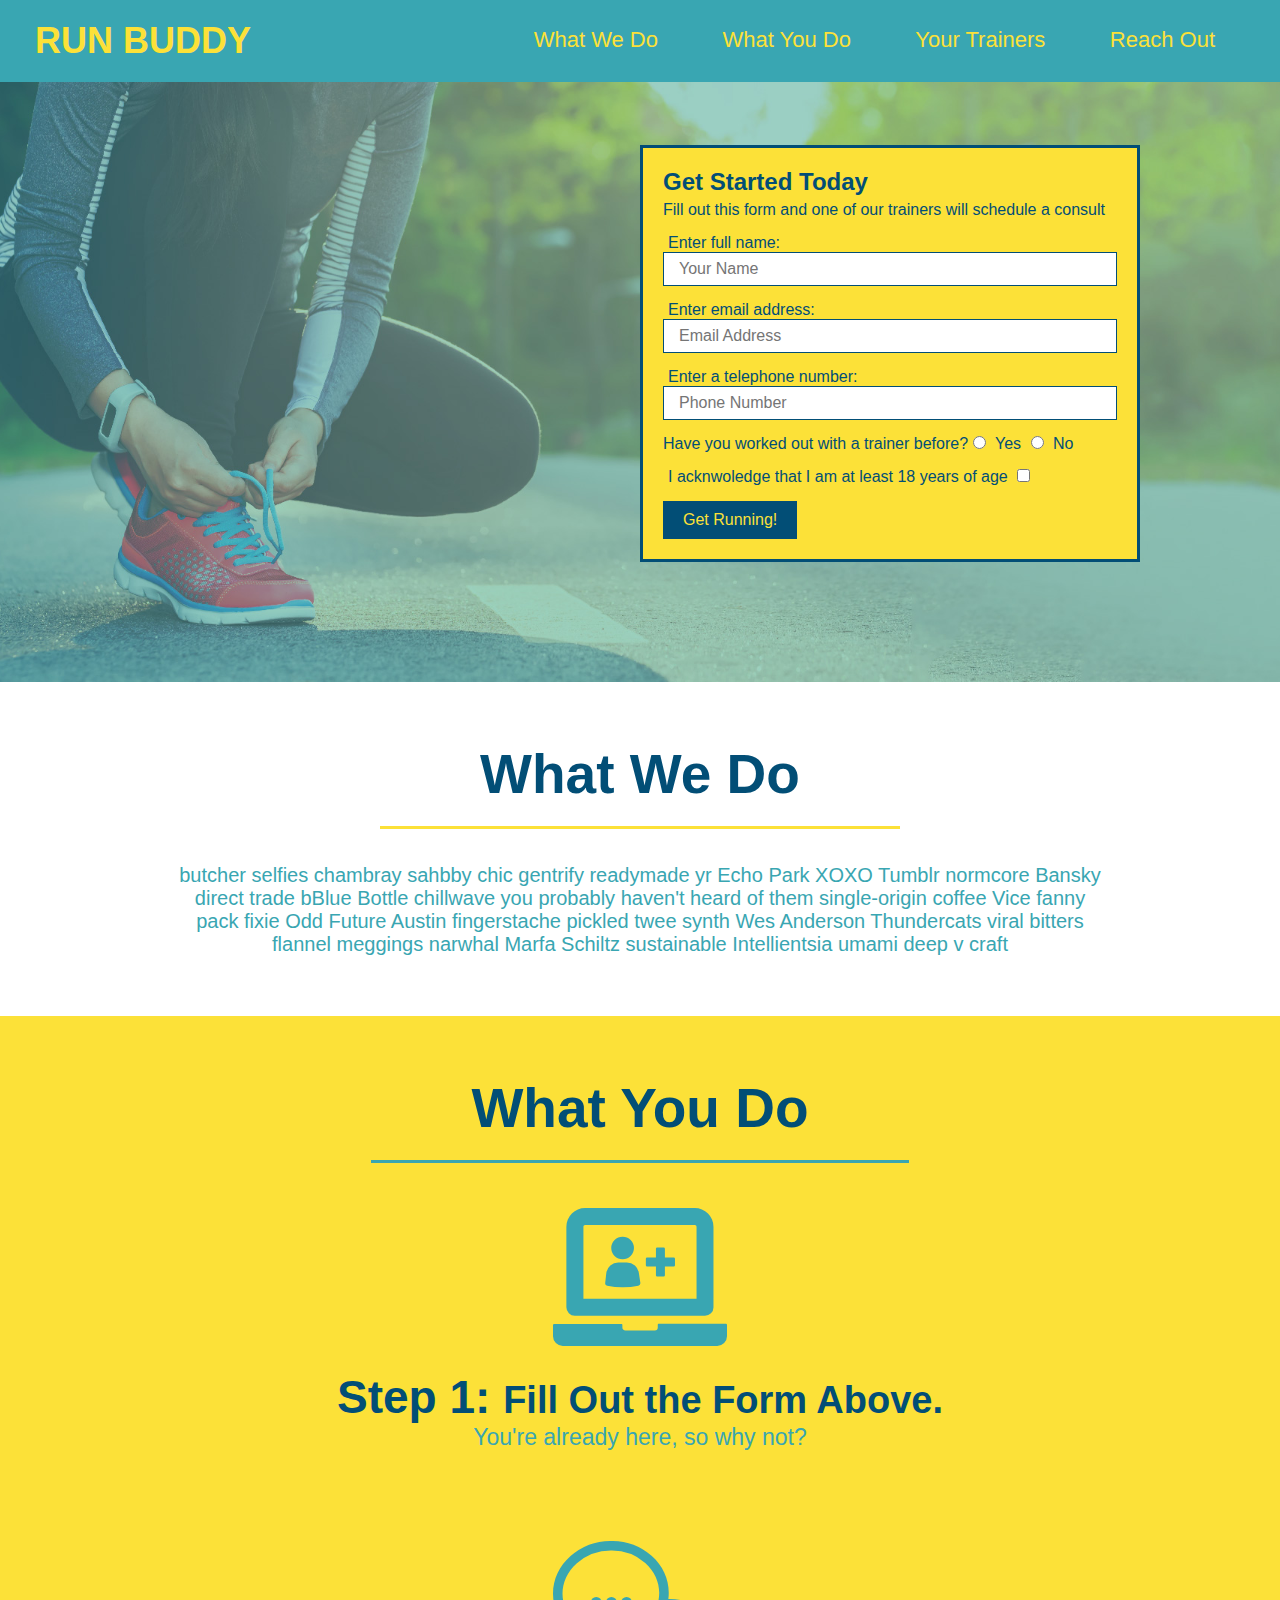
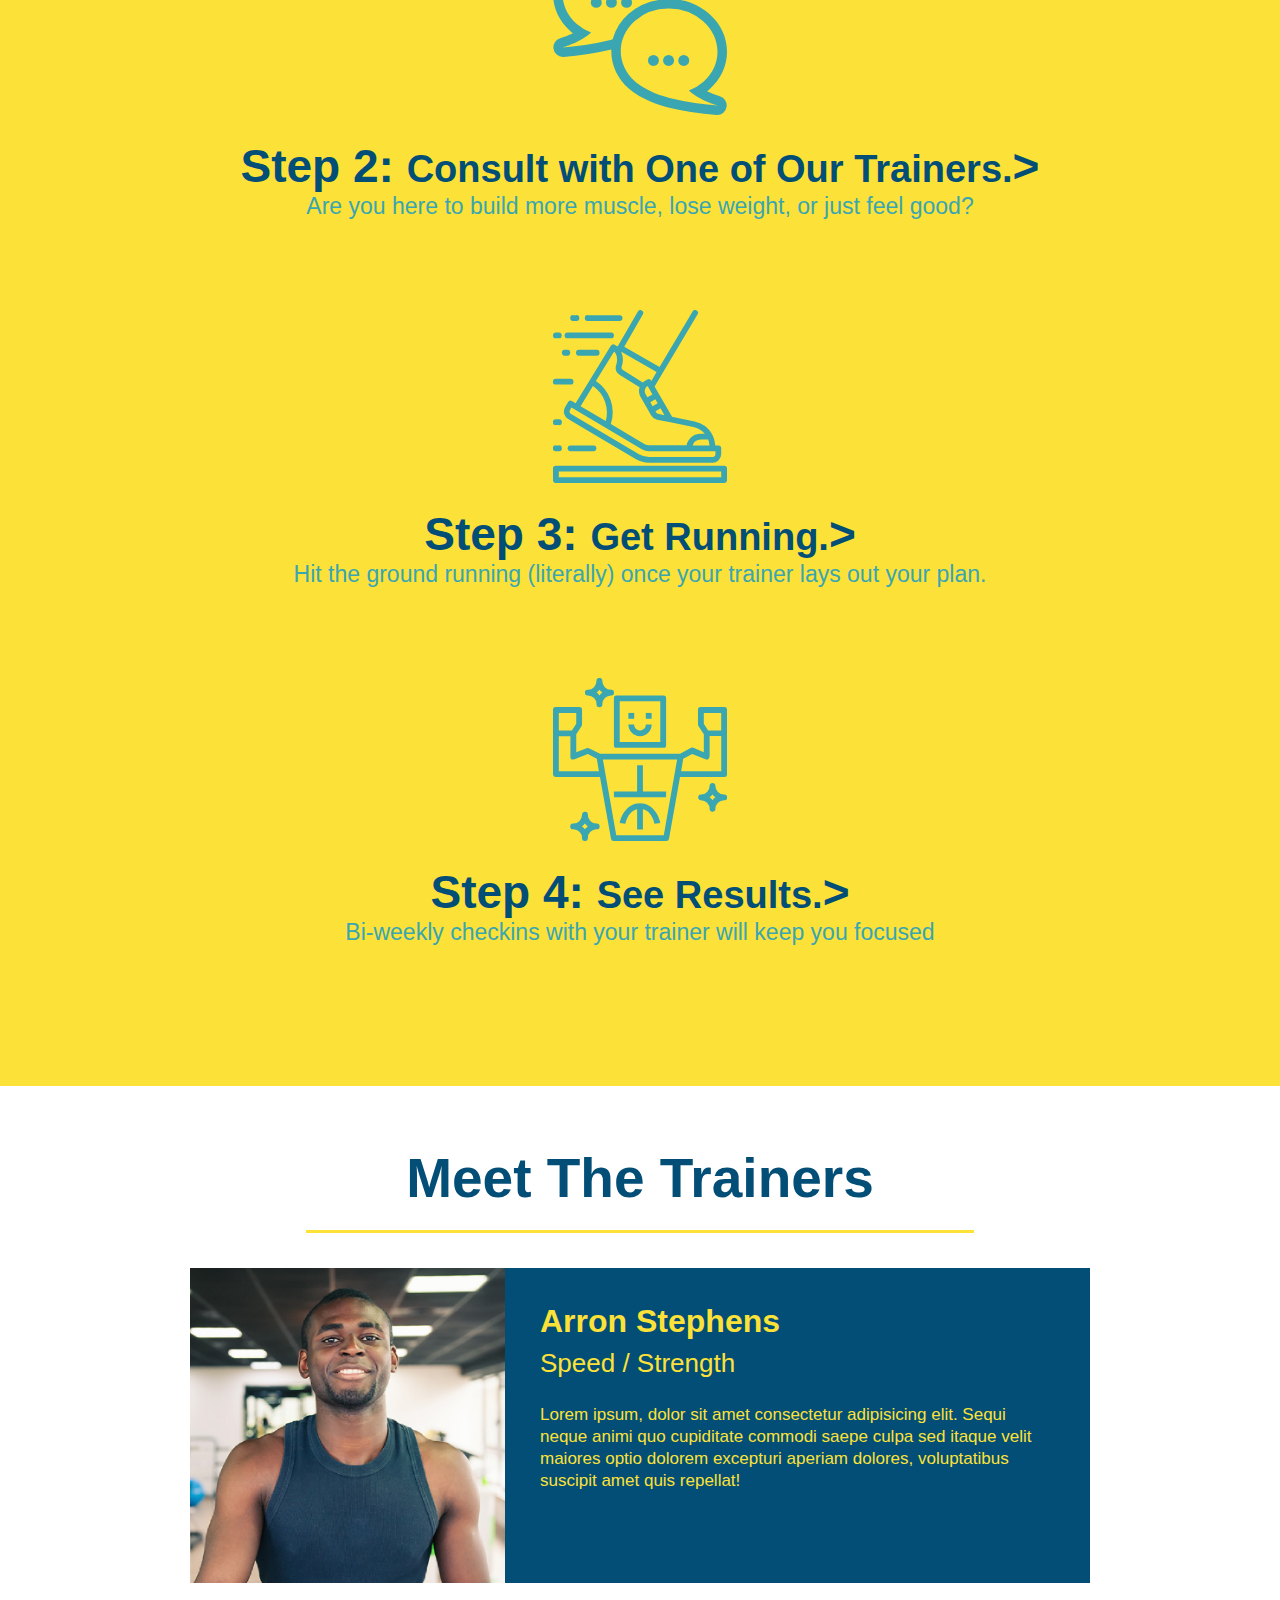
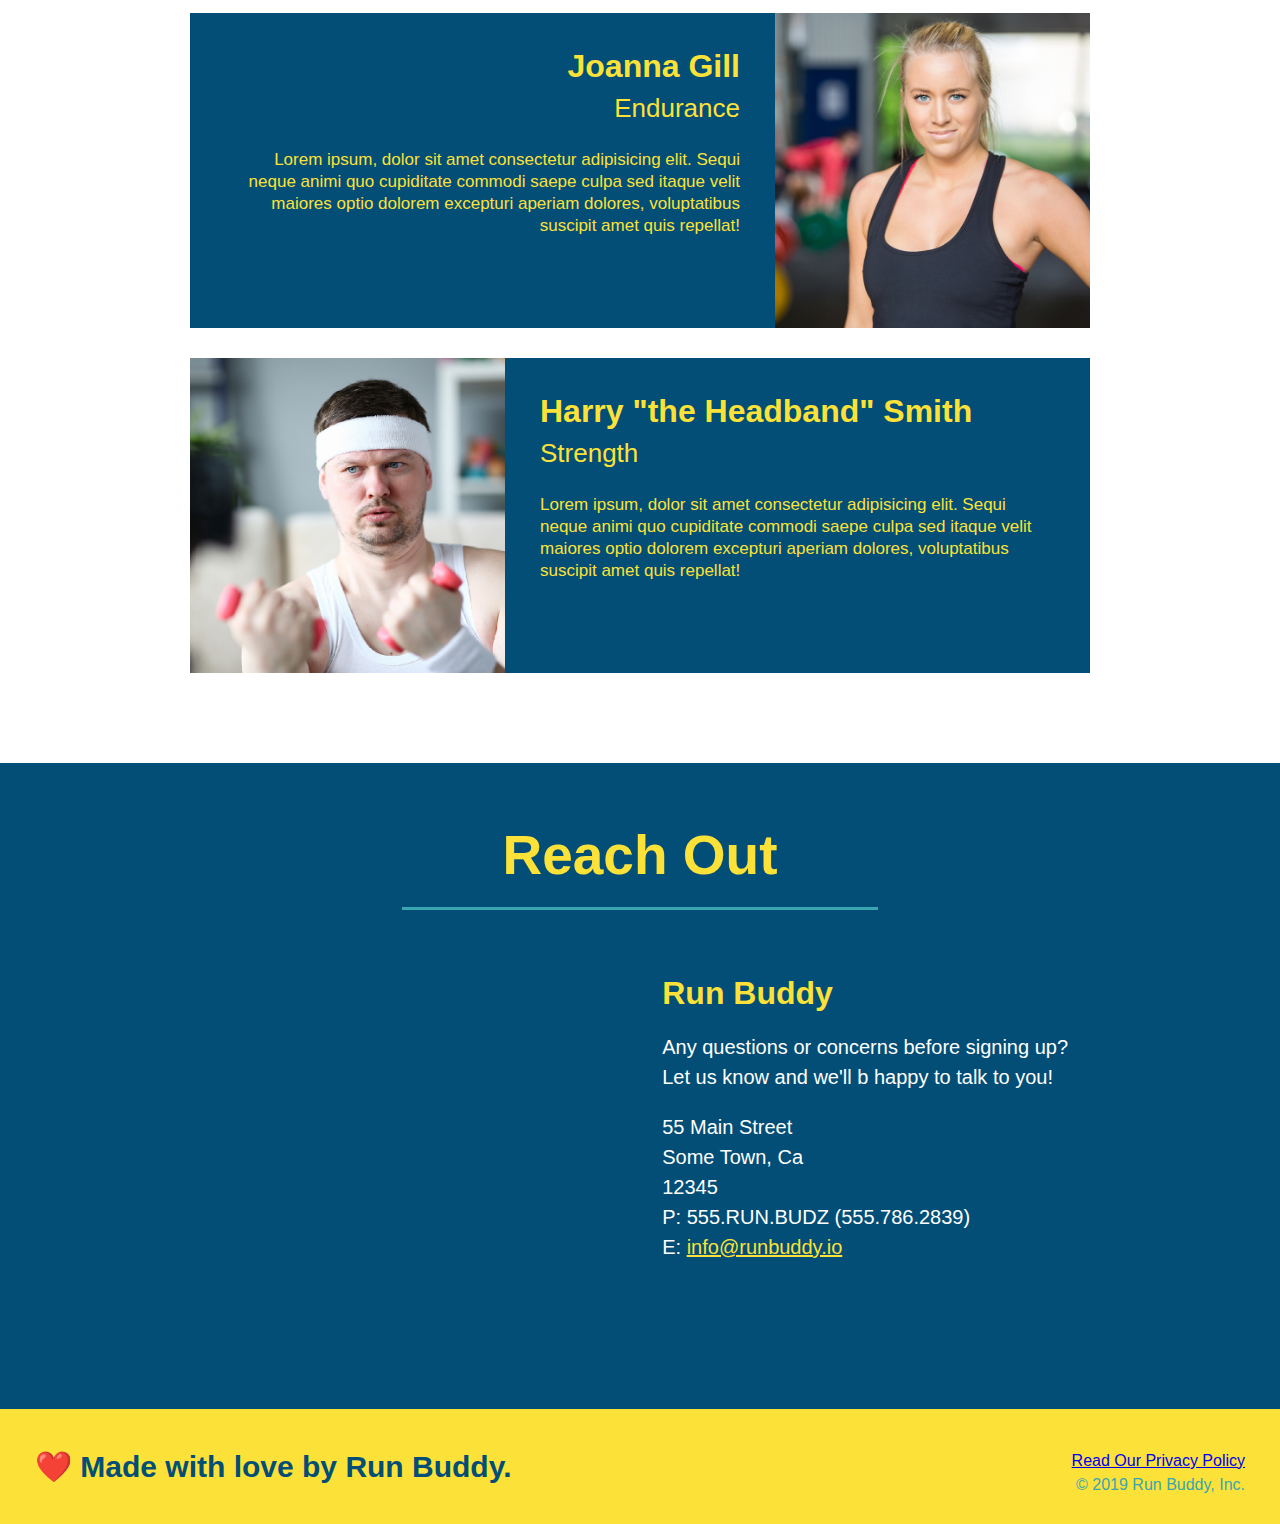
==== index.html @ c17466cd "privacy policy" ====
<!DOCTYPE html>
<html lang="en">

<head>
  <meta charset="UTF-8" />
  <title>Run Buddy</title>
  <meta name="viewport" content="width=device-width", initial-scale=1>
  <link rel="stylesheet" href="./assets/css/style.css"/>
</head>

<body>
  <!-- navigation -->
    <header>
      <h1>
        <a href="/">RUN BUDDY</a>
      </h1>
      <nav>
        <!-- unordered list of element -->
        <ul>
          <!-- list item element -->
          <li>
            <!-- anchor element -->
            <a href="#what-we-do">What We Do</a>
          </li>
          <li>
            <a href="#what-you-do">What You Do</a>
          </li>
          <li>
            <a href="#your-trainers">Your Trainers</a>
          </li>
          <li>
            <a href="#reach-out">Reach Out</a>
          </li>
        </ul>
      </nav>
    </header>

  <!-- hero/jumbotron -->
  <section class="hero">
    <div class="hero-form">
      <h3>Get Started Today</h3>
      <p>Fill out this form and one of our trainers will schedule a consult</p>

    <!-- add form element -->
    <form>
      <label for="name">Enter full name:</label>
      <input type="text" placeholder="Your Name" name="name" id="name" class="form-input"/>

      <label for="email">Enter email address:</label>
      <input type="email" placeholder="Email Address" name="email" id="email" class="form-input"/>
      
      <label for="phone">Enter a telephone number:</label>
      <input type="tel" placeholder="Phone Number" name="phone" id="phone" class="form-input"/>
      <p>
        Have you worked out with a trainer before?
        <input type="radio" name="trainer-confirm" id="trainer-yes"/>
        <label for="trainer-yes">Yes</label>
        <input type="radio" name="trainer-confirm" id="trainer-no"/>
        <label for="trainer-no">No</label>
      </p>
      <p>
        <label for="checkbox">
          I acknwoledge that I am at least 18 years of age
        </label>
        <input type="checkbox" name="age-confirm" id="checkbox"/>
      </p>
      <button type="submit">
        Get Running!
      </button>
    </form>
    </div>
  </section>
  <!-- end hero -->

  <!-- "what we do" section -->
  <section id="what-we-do" class="intro">
    <h2 class="section-title primary-border">What We Do</h2>
    <p>
      butcher selfies chambray sahbby chic gentrify readymade yr Echo Park XOXO Tumblr normcore Bansky direct trade bBlue Bottle chillwave you probably haven't heard of them single-origin coffee Vice fanny pack fixie Odd Future Austin fingerstache pickled twee synth Wes Anderson Thundercats viral bitters flannel meggings narwhal Marfa Schiltz sustainable Intellientsia umami deep v craft
    </p>
  </section>

  <!-- "what you do" section -->
  <section id="what-you-do" class="steps">
    <h2 class="section-title secondary-border">What You Do</h2>

    <div>
      <!-- insert this img element -->
      <img src="./assets/images/step-1.svg" alt=""/>
      <h3>Step 1: <span>Fill Out the Form Above.</span></h3>
      <p>You're already here, so why not?</p>
    </div>

    <div>
      <!-- insert this img element -->
      <img src="./assets/images/step-2.svg" alt=""/>
      <h3>Step 2: <span>Consult with One of Our Trainers.</span>></h3>
      <p>Are you here to build more muscle, lose weight, or just feel good?</p>
    </div>

    <div>
      <!-- insert this img element -->
      <img src="./assets/images/step-3.svg" alt=""/>
      <h3>Step 3: <span>Get Running.</span>></h3>
      <p>Hit the ground running (literally) once your trainer lays out your plan.</p>
    </div>

    <div>
      <!-- insert this img element -->
      <img src="./assets/images/step-4.svg" alt=""/>
      <h3>Step 4: <span>See Results.</span>></h3>
      <p>Bi-weekly checkins with your trainer will keep you focused</p>
    </div>
  </section>

  <!-- "meet the trainers" section -->
  <section id="your-trainers" class="trainers">
    <h2 class="section-title primary-border">
      Meet The Trainers
    </h2>
    <!-- first trainer -->
    <article class="trainer">
      <img src="./assets/images/trainer-1.jpg" alt="Arron Stephens in his workout clothes, ready to pump iron"/>
      <div class="trainer-bio text-left">
        <h3> Arron Stephens </h3>
        <h4>Speed / Strength</h4>
        <p>
          Lorem ipsum, dolor sit amet consectetur adipisicing elit. Sequi neque animi quo cupiditate commodi saepe culpa sed
          itaque velit maiores optio dolorem excepturi aperiam dolores, voluptatibus suscipit amet quis repellat!
        </p>
      </div>
    </article>

    <!-- second trainer bio -->
    <article class="trainer">
      <div class="trainer-bio text-right">
        <h3>Joanna Gill</h3>
        <h4>Endurance</h4>
        <p>
          Lorem ipsum, dolor sit amet consectetur adipisicing elit. Sequi neque animi quo cupiditate commodi saepe culpa sed
          itaque velit maiores optio dolorem excepturi aperiam dolores, voluptatibus suscipit amet quis repellat!
        </p>
      </div>
      <img src="./assets/images/trainer-2.jpg" alt="Joanna Gill cooling off after a workout" />
    </article>

    <!-- third trainer bio -->
    <article class="trainer">
      <img src="./assets/images/trainer-3.jpg" alt="Harry Smith wearing a headband and lifting comically small pink weights" />
      <div class="trainer-bio text-left">
        <h3>Harry "the Headband" Smith</h3>
        <h4>Strength</h4>
        <p>
          Lorem ipsum, dolor sit amet consectetur adipisicing elit. Sequi neque animi quo cupiditate commodi saepe culpa sed
          itaque velit maiores optio dolorem excepturi aperiam dolores, voluptatibus suscipit amet quis repellat!
        </p>
      </div>
    </article>
  </section>

  <!-- "reach out" section -->
  <section id="reach-out" class="contact">
    <h2 class="section-title secondary-border">Reach Out</h2>

    <div class="contact-info">
      <iframe src="https://www.google.com/maps/embed?pb=!1m18!1m12!1m3!1d2888.971995312721!2d-79.72901130000002!3d43.60712469999999!2m3!1f0!2f0!3f0!3m2!1i1024!2i768!4f13.1!3m3!1m2!1s0x882b40252c41139d%3A0xf97acb3395609387!2s6650%20Falconer%20Dr%2C%20Mississauga%2C%20ON%20L5N%201B5!5e0!3m2!1sen!2sca!4v1619575880732!5m2!1sen!2sca" 
      style="border:0;" 
      allowfullscreen="" 
      loading="lazy">
      </iframe>

      <div>
        <h3>Run Buddy</h3>
        <p>
          Any questions or concerns before signing up?
          <br />
          Let us know and we'll b happy to talk to you!
        </p>

        <address>
          55 Main Street <br />
          Some Town, Ca <br />
          12345 <br />
          P: 555.RUN.BUDZ (555.786.2839) <br />
          E: <a href="mailto:info@runbuddy.io">info@runbuddy.io</a>
        </address>
      </div>
    </div>
  </section>

  <!-- footer -->
  <footer>
    <h2>❤️ Made with love by Run Buddy.</h2>
    <div>
      <a href="./privacy-policy.html">Read Our Privacy Policy</a><br /> 
      &copy; 2019 Run Buddy, Inc.
    </div>
  </footer>  
  
  </footer>
</body>

</html>
---- assets/css/style.css ----
* {
    margin: 0;
    padding: 0;
    box-sizing: border-box;
}

body {
    /* more on this crazy alphanumerical value in a minute! */
    color: #39a6b2;
    font-family: Helvetica, Arial, sans-serif;
}

  /* apply styles to <header> */
header {
    padding: 20px 35px;
    background-color: #39a6b2;
}

header h1 {
    font-weight: bold;
    font-size: 36px;
    color: #fce138;
    margin: 0;
}
  
header a {
    text-decoration: none;
    color: #fce138;
}

header nav {
    float: right;
    margin: 7px 0;
}

header nav ul li {
    display: inline;
}

header nav ul li a {
    margin: 0 30px;
    font-weight: lighter;
    font-size: 22px;
}

header h1 {
    font-weight: bold;
    font-size: 36px;
    color: #fce138;
    margin: 0;
    display: inline;
}

footer {
    background: #fce138;
    width: 100%;
    padding: 40px 35px;
}

footer h2 {
    display: inline;
    color: #024e76;
    font-size: 30px;
    margin: 0;
}

footer div {
    float: right;
    line-height: 1.5;
    text-align: right;
}

footer a {
    columns: #024e76;
}

section {
    padding: 60px;
}

/* hero style */
.hero {
    background-image: url("../images/hero-bg.jpeg");
    height: 600px;
    background-size: cover;
    background-position: center;
    position: relative;
}

/* secondary page hero */
.hero-secondary {
    margin: 20px;
    font-size: 20px;
    background-color: white;
    color: blue;
    background-color: black;
    color: red;
}

/* hero form style */
.hero-form {
    color: #024e76;
    padding: 20px;
    width: 500px;
    background-color: #fce138;
    border: solid 3px #024e76;
    position: absolute;
    bottom: 120px;
    right: 140px;
}

.hero-form h3 {
    font-size: 24px;
    margin: 0;
}

.hero-form p {
    margin: 5px 0 15px 0;
}

.form-input {
    border: solid 1px #024e76;
    display: block;
    padding: 7px 15px;
    font-size: 16px;
    color: #024e76;
    width: 100%;
    margin-bottom: 15px;
}

.hero-form label {
    margin: 0 5px;
}

.hero-form button {
    background-color: #024e76;
    color: #fce138;
    border: none;
    padding: 10px 20px;
    font-size: 16px;
}

.intro {
    text-align: center;
}

.intro p {
    inline-height: 1.7;
    color: #39a6b2;
    width: 80%;
    font-size: 20px;
    margin: 0 auto;
}

.steps {
    text-align: center;
    background: #fce138;
}

.steps div {
    margin-bottom: 80px;
}

.steps img {
    width: 15%;
    margin: 10px 0;
}

.steps h3 {
    color: #024e76;
    font-size: 46px;
    margin-top: 10px;
}

.steps p {
    color: #39a6b2;
    font-size: 23px;
}

.steps span {
    font-size: 38px;
}

.section-title {
    font-size: 55px;
    color: #024e76;
    margin-bottom: 35px;
    padding: 0 100px 20px 100px;
    display: inline-block;
    border-bottom: 3px solid ;
}

.primary-border {
    border-color: #fce138;
}

.secondary-border {
    border-color: #39a6b2;
}

.trainers {
    text-align: center;
}
  
.trainer {
    width: 900px;
    margin: 0 auto 30px auto;
    background: #024e76;
    color: #fce138;
    overflow: auto;
}
  
.trainer img {
    width: 35%;
    float: left;
}
  
.trainer-bio {
    padding: 35px;
    float: left;
    width: 65%;
}
  
.trainer-bio h3 {
    font-size: 32px;
    margin-bottom: 8px;
}
  
.trainer-bio h4 {
    font-weight: lighter;
    font-size: 26px;
    margin-bottom: 25px;
}
  
.trainer-bio p {
    font-size: 17px;
    line-height: 1.3;
}
  
.text-left {
    text-align: left;
}
  
.text-right {
    text-align: right;
}

.contact {
      background: #024e76;
      text-align: center;
}

.contact h2 {
      color: #fce138;
}

.contact-info iframe {
      width: 400px;
      height: 400px;
}

.contact-info div {
      width: 420px;
      display: inline-block;
      vertical-align: top;
      text-align: left;
      margin: 30px 0 0 60px;
      color: white;
}

.contact-info h3 {
    color: #fce138;
    font-size: 32px;
}
  
.contact-info p, 
.contact-info address {
    margin: 20px 0;
    line-height: 1.5;
    font-size: 20px;
    font-style: normal;
}
  
.contact-info a {
    color: #fce138;
}
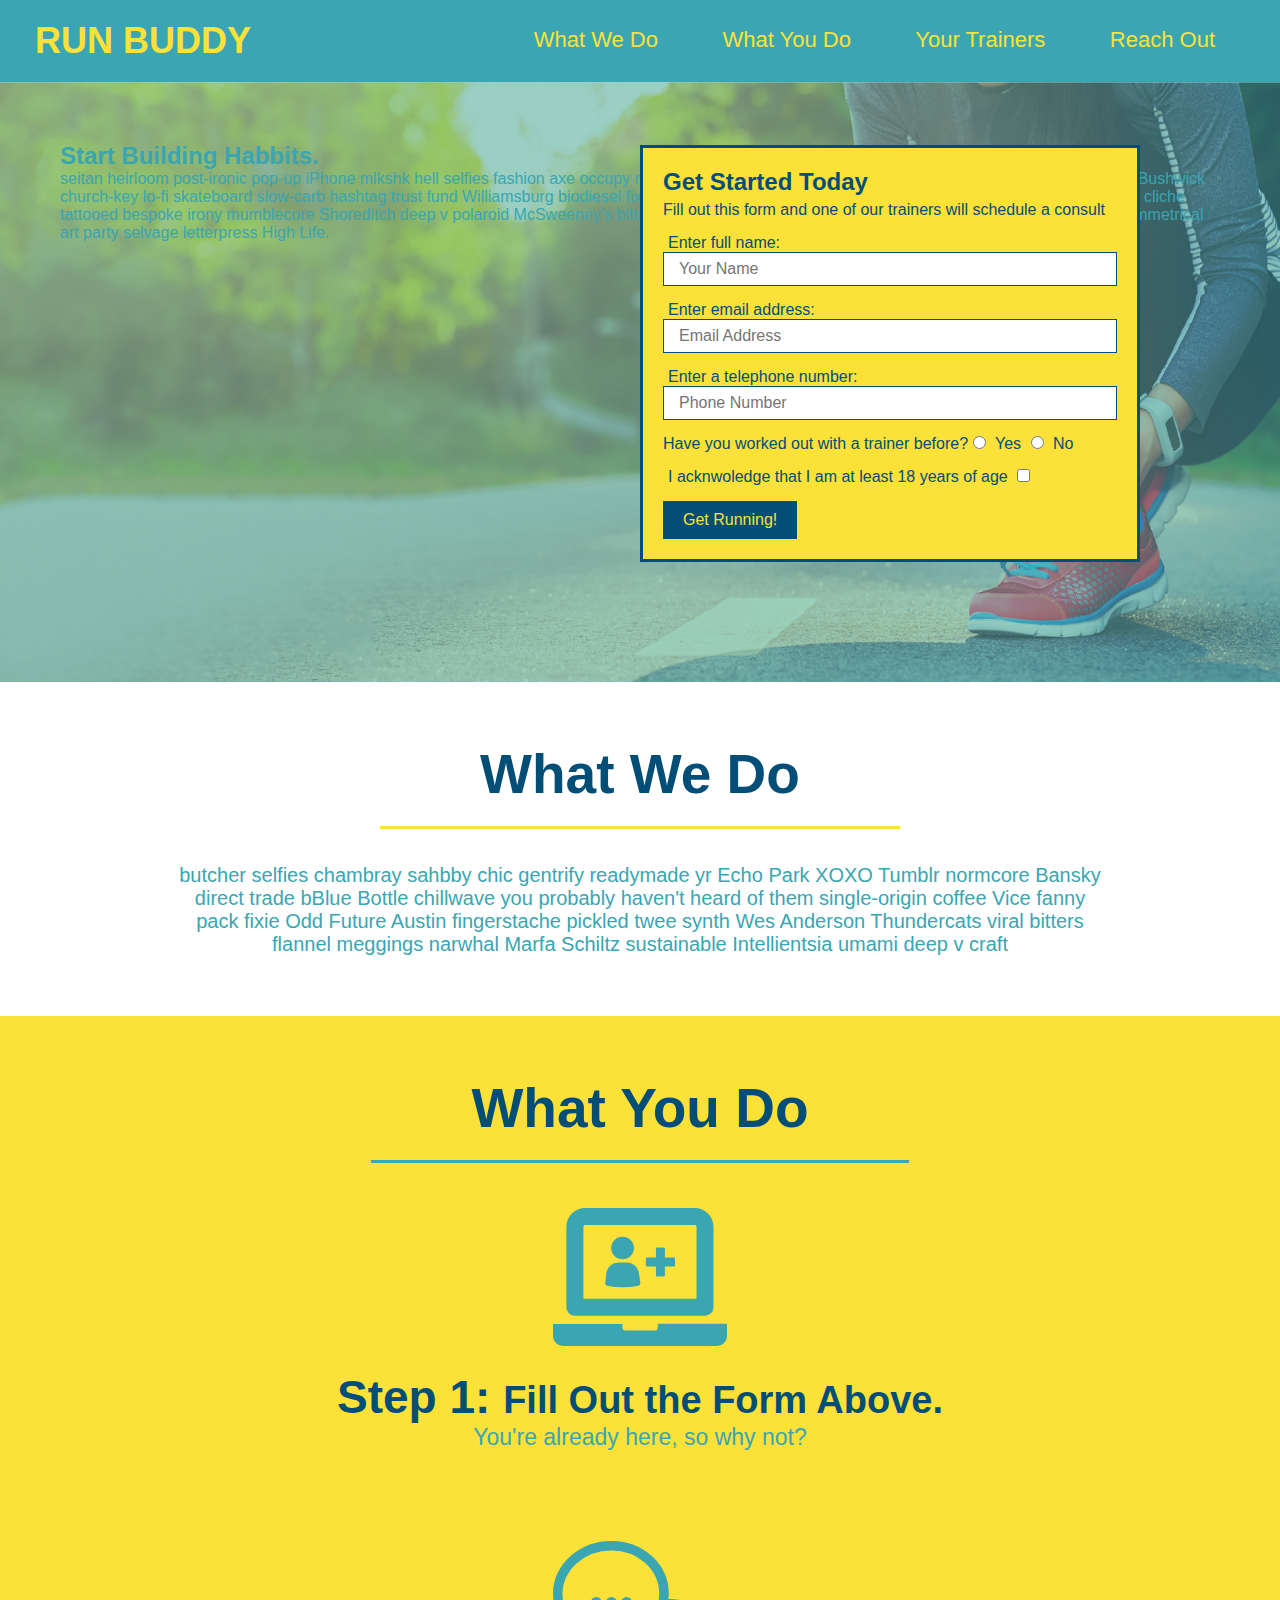
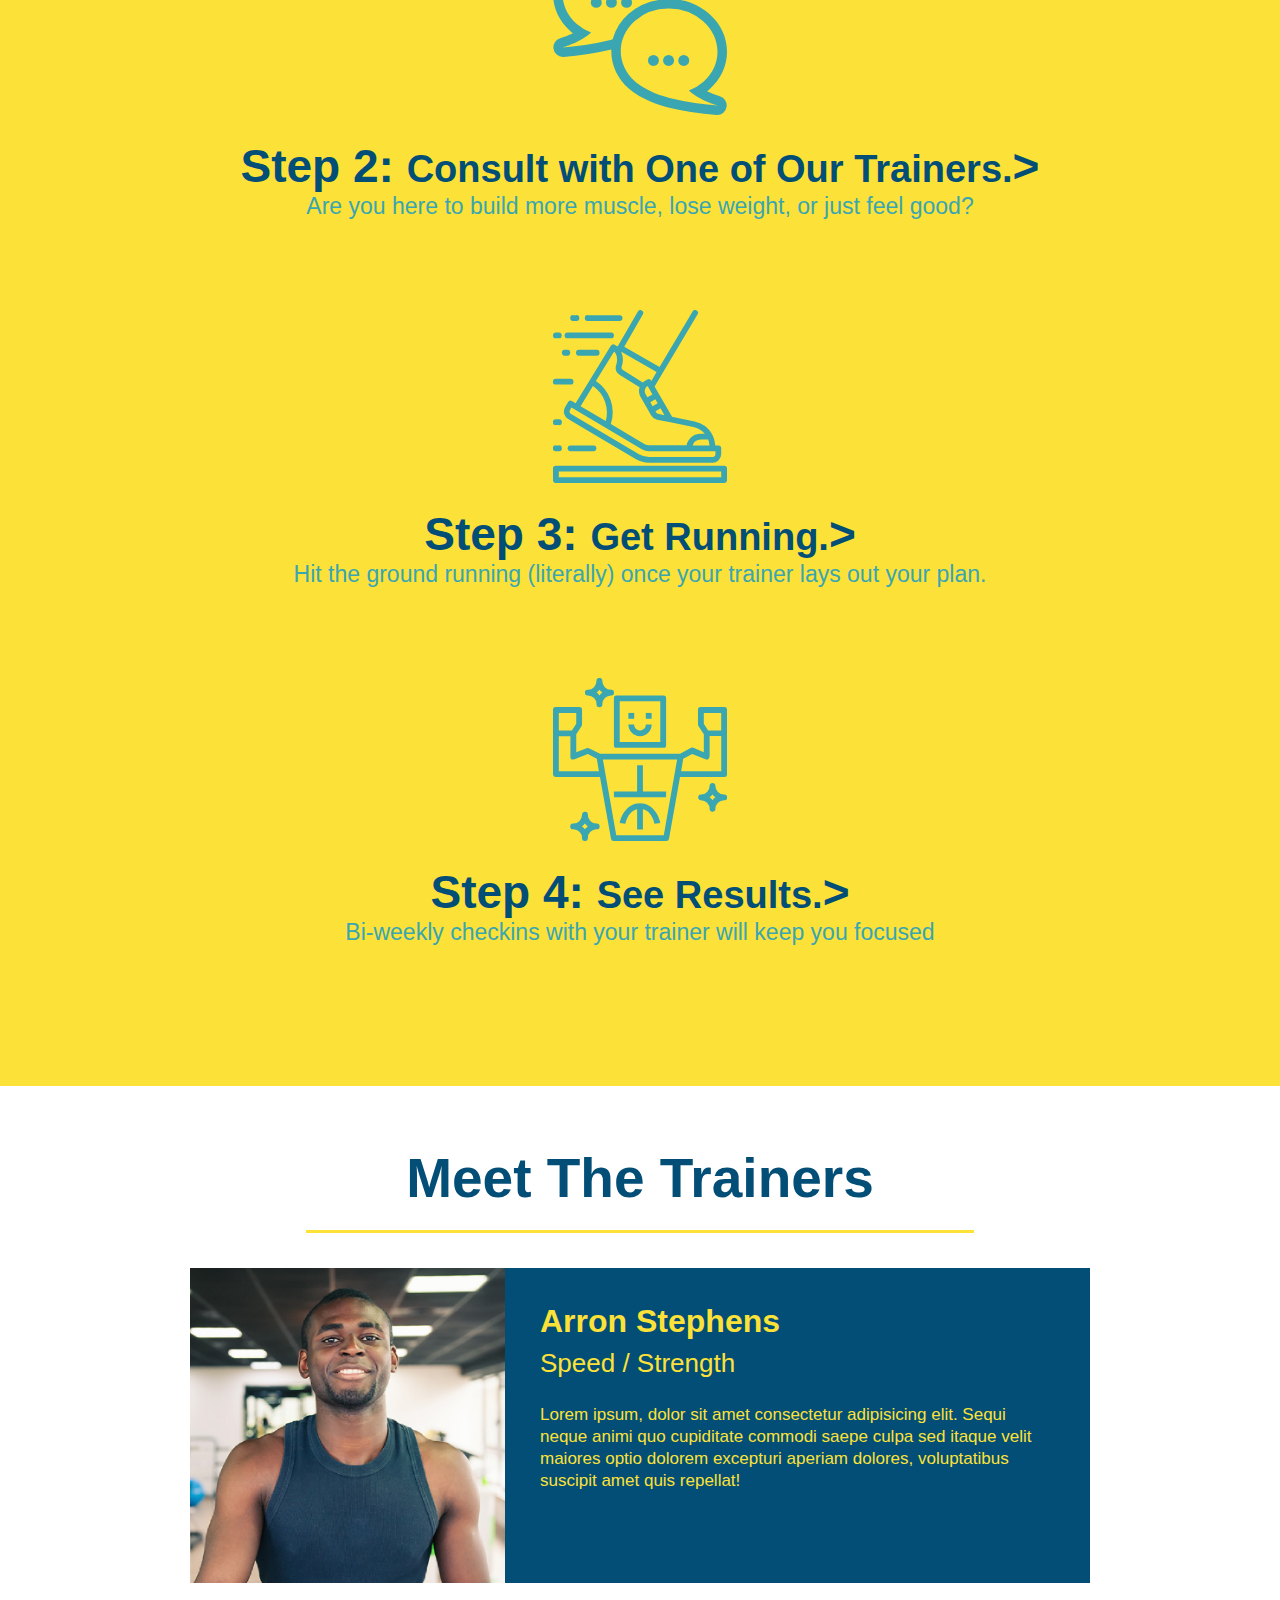
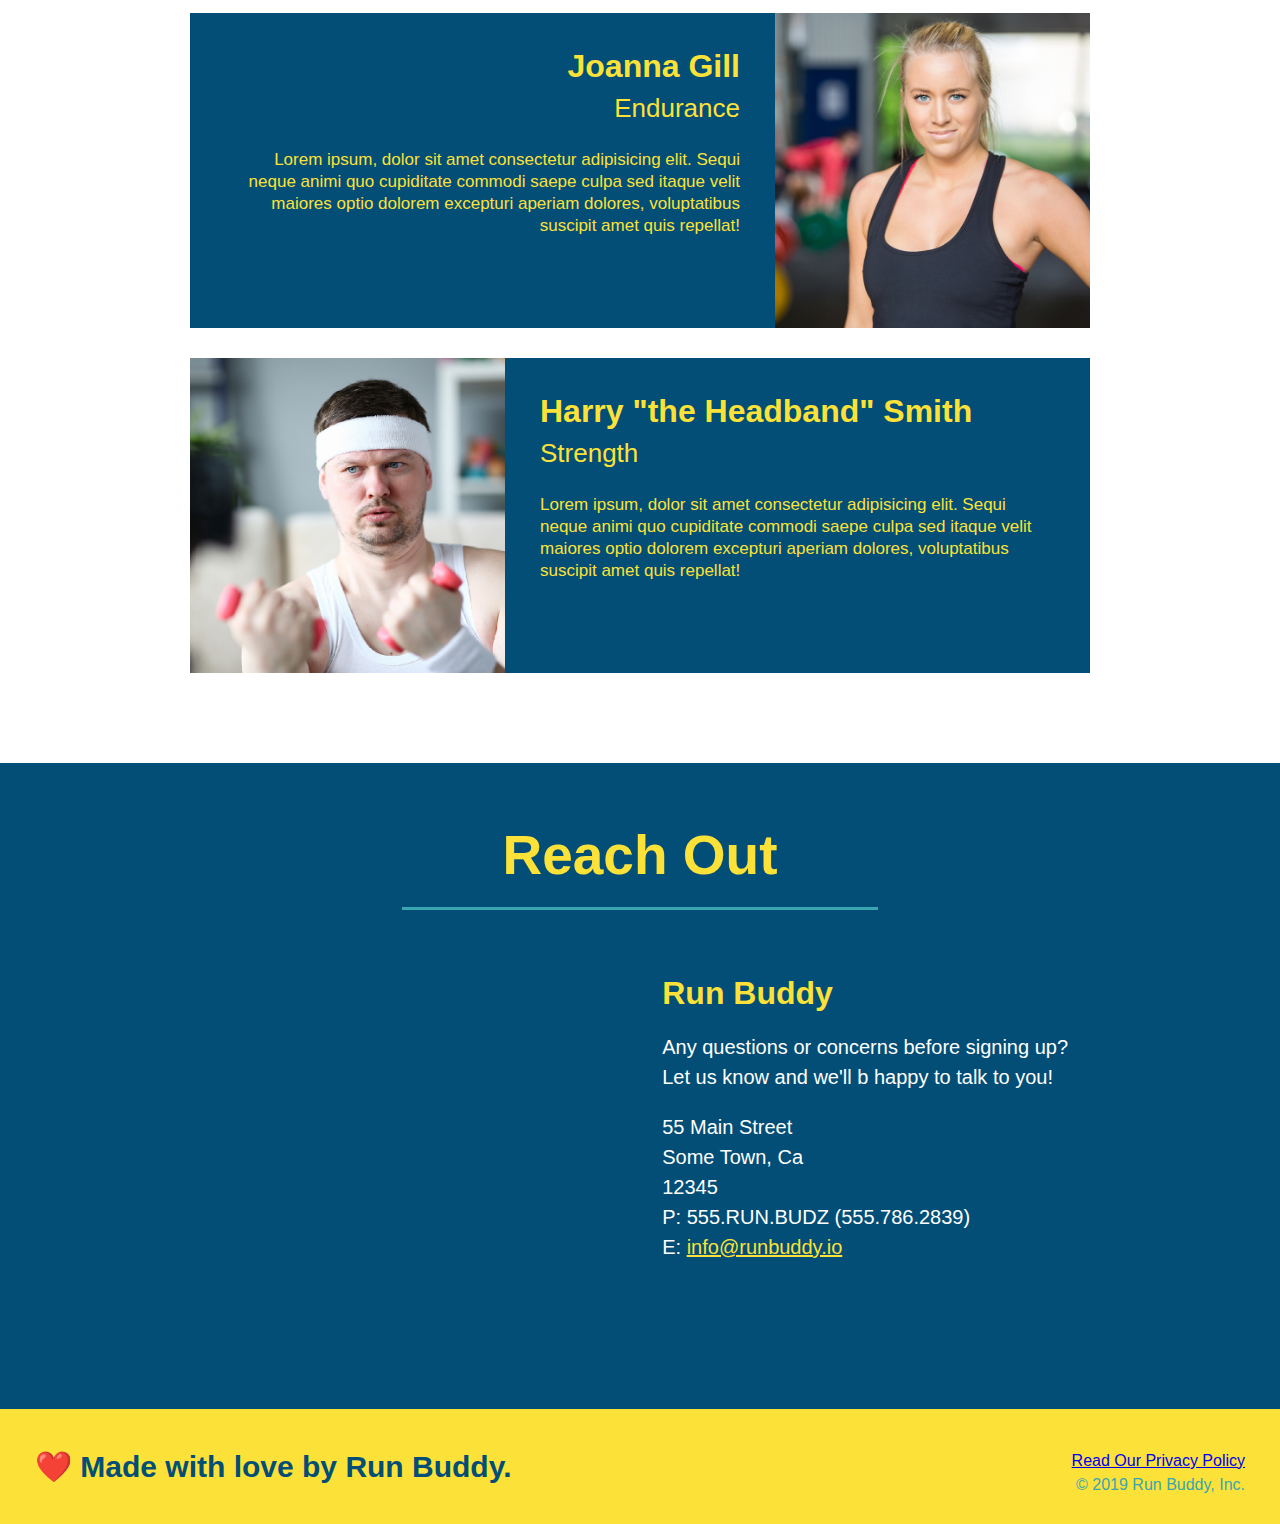
==== commit 7fe1d948: "add content to hero, replace image" ====
--- a/index.html
+++ b/index.html
@@ -69,6 +69,13 @@
       </button>
     </form>
     </div>
+
+    <div class="hero-cta">
+      <h2>Start Building Habbits.</h2>
+      <p>
+        seitan heirloom post-ironic pop-up iPhone mlkshk hell selfies fashion axe occupy readymade put a bird on it messenger bog Wes Anderson Schlitz plaid Bushwick church-key lo-fi skateboard slow-carb hashtag trust fund Williamsburg biodiesel fixie farm-to-table 8-bit banjo XOXO Banksy chillwave bicycle rights retro cliche tattooed bespoke irony mumblecore Shoreditch deep v polaroid McSweeney's bitters cray tofu Marfa you probably haven't heard of them yr banh mi asymmetrical art party selvage letterpress High Life.
+      </p>
+    </div>
   </section>
   <!-- end hero -->
 
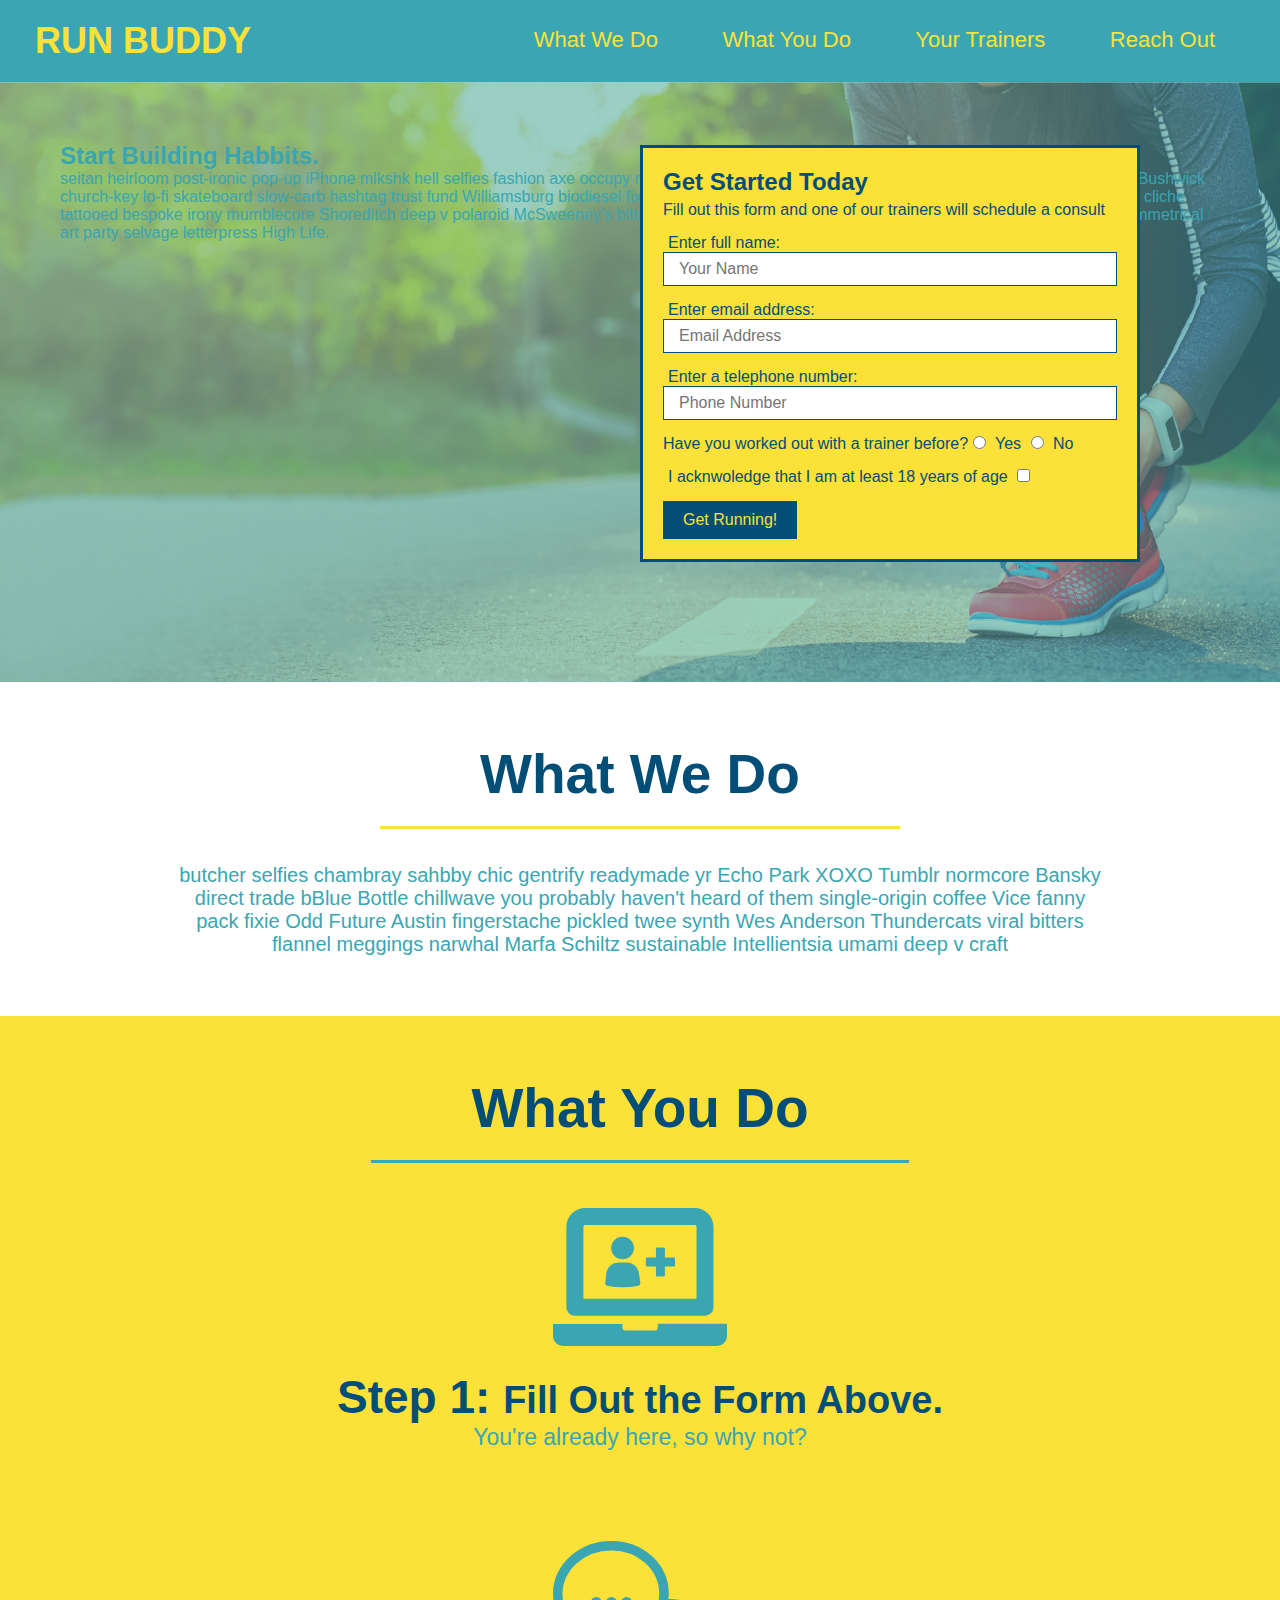
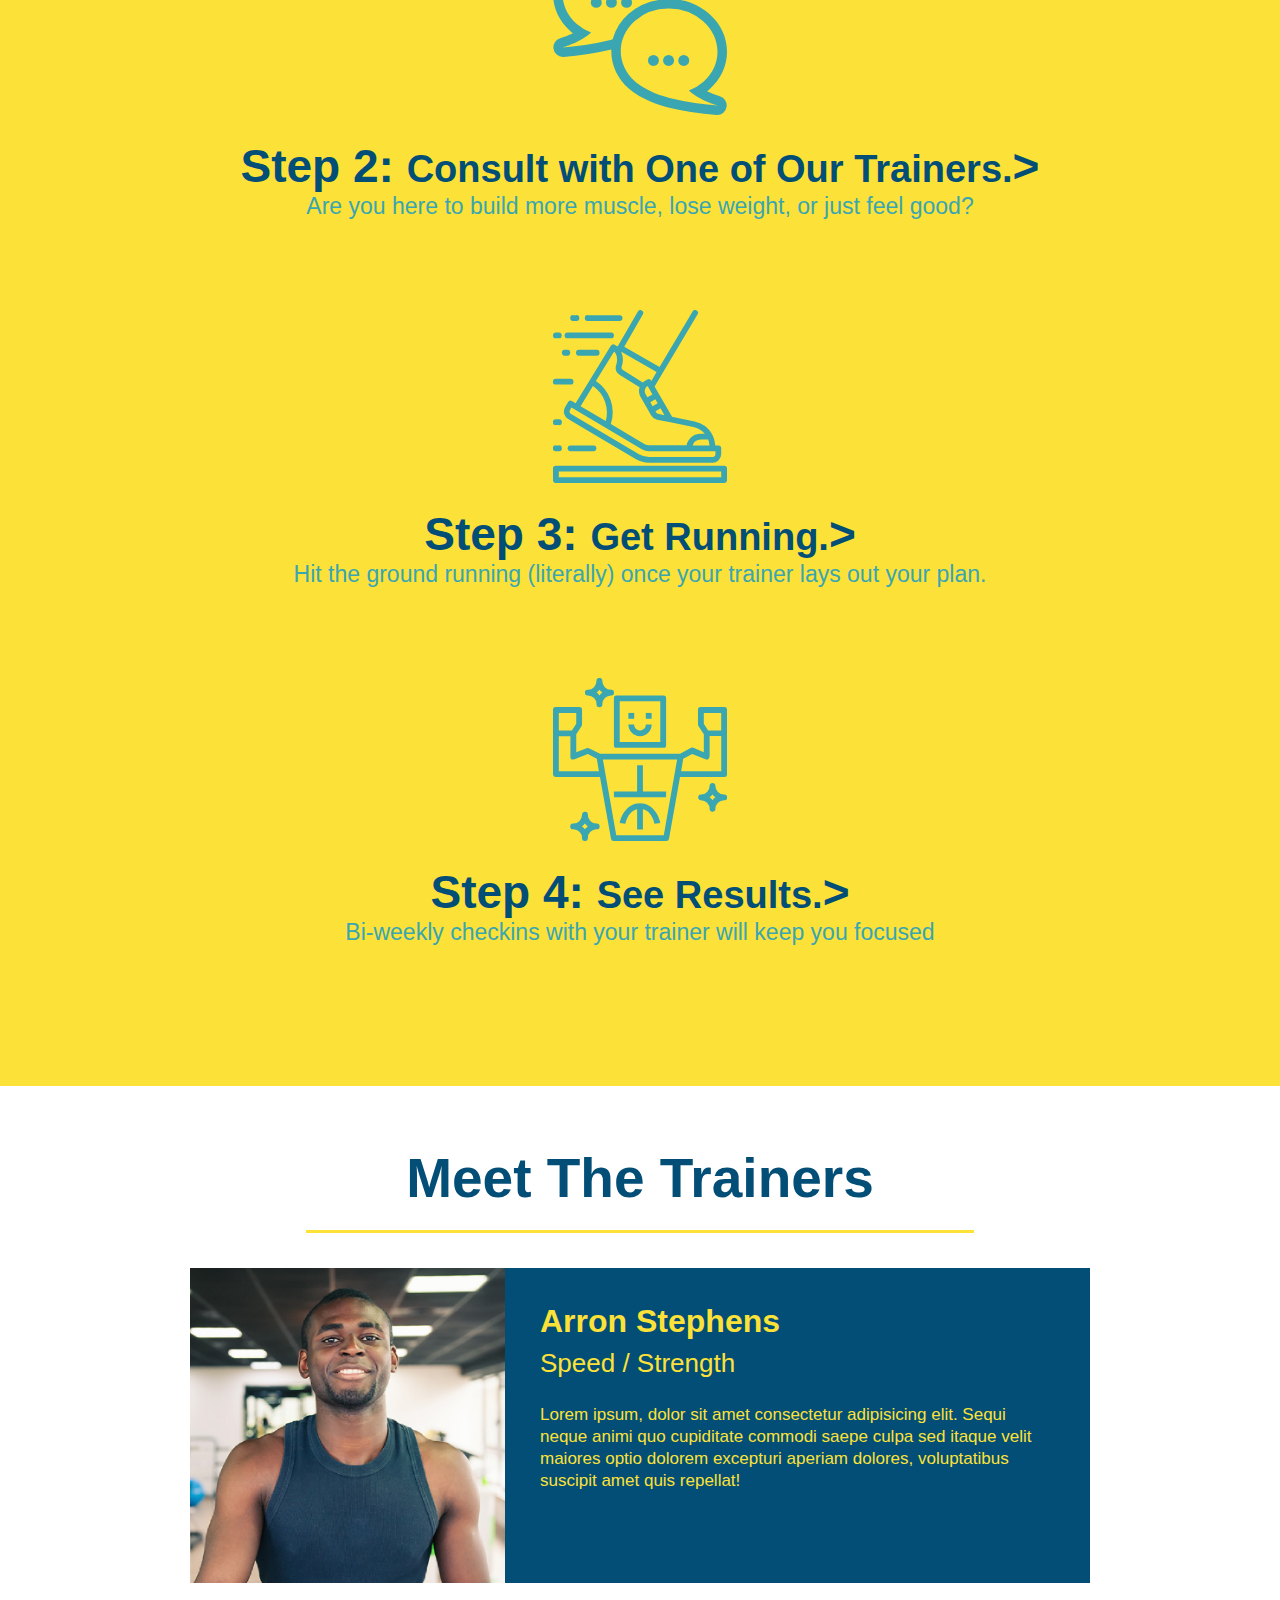
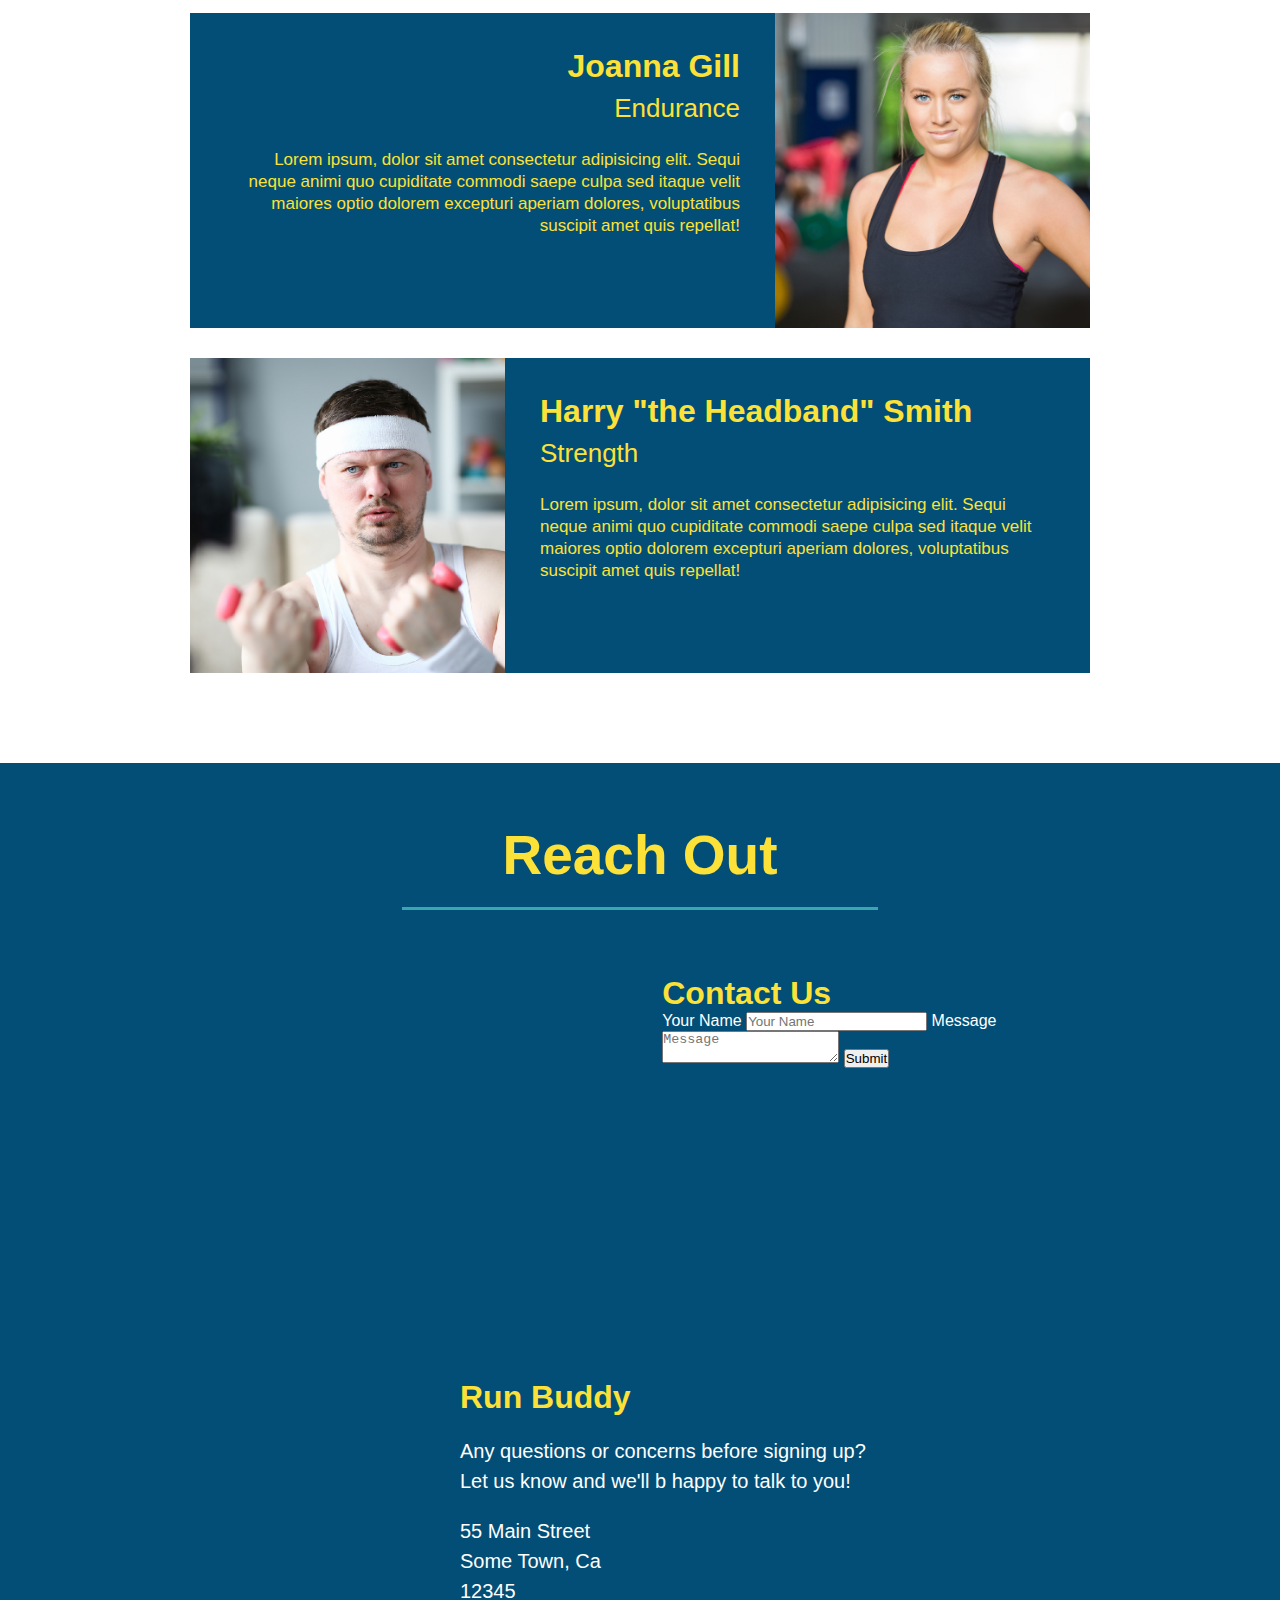
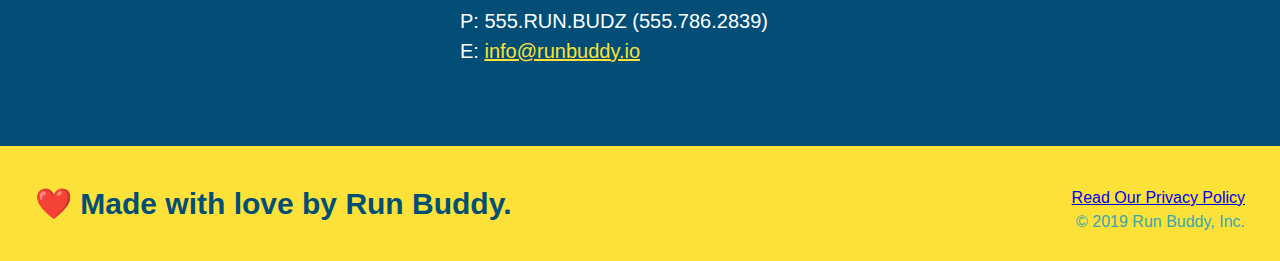
==== commit 9b031c42: "add contact form" ====
--- a/index.html
+++ b/index.html
@@ -176,6 +176,19 @@
       loading="lazy">
       </iframe>
 
+      <div class="contact-form">
+        <h3>Contact Us</h3>
+        <form>
+          <label for="contact-name">Your Name</label>
+          <input type="text" id="contact-name" placeholder="Your Name" />
+
+          <label for="contact-message">Message</label>
+          <textarea id="contact-message" placeholder="Message"></textarea>
+
+          <button type="submit">Submit</button>
+        </form>
+      </div>
+
       <div>
         <h3>Run Buddy</h3>
         <p>
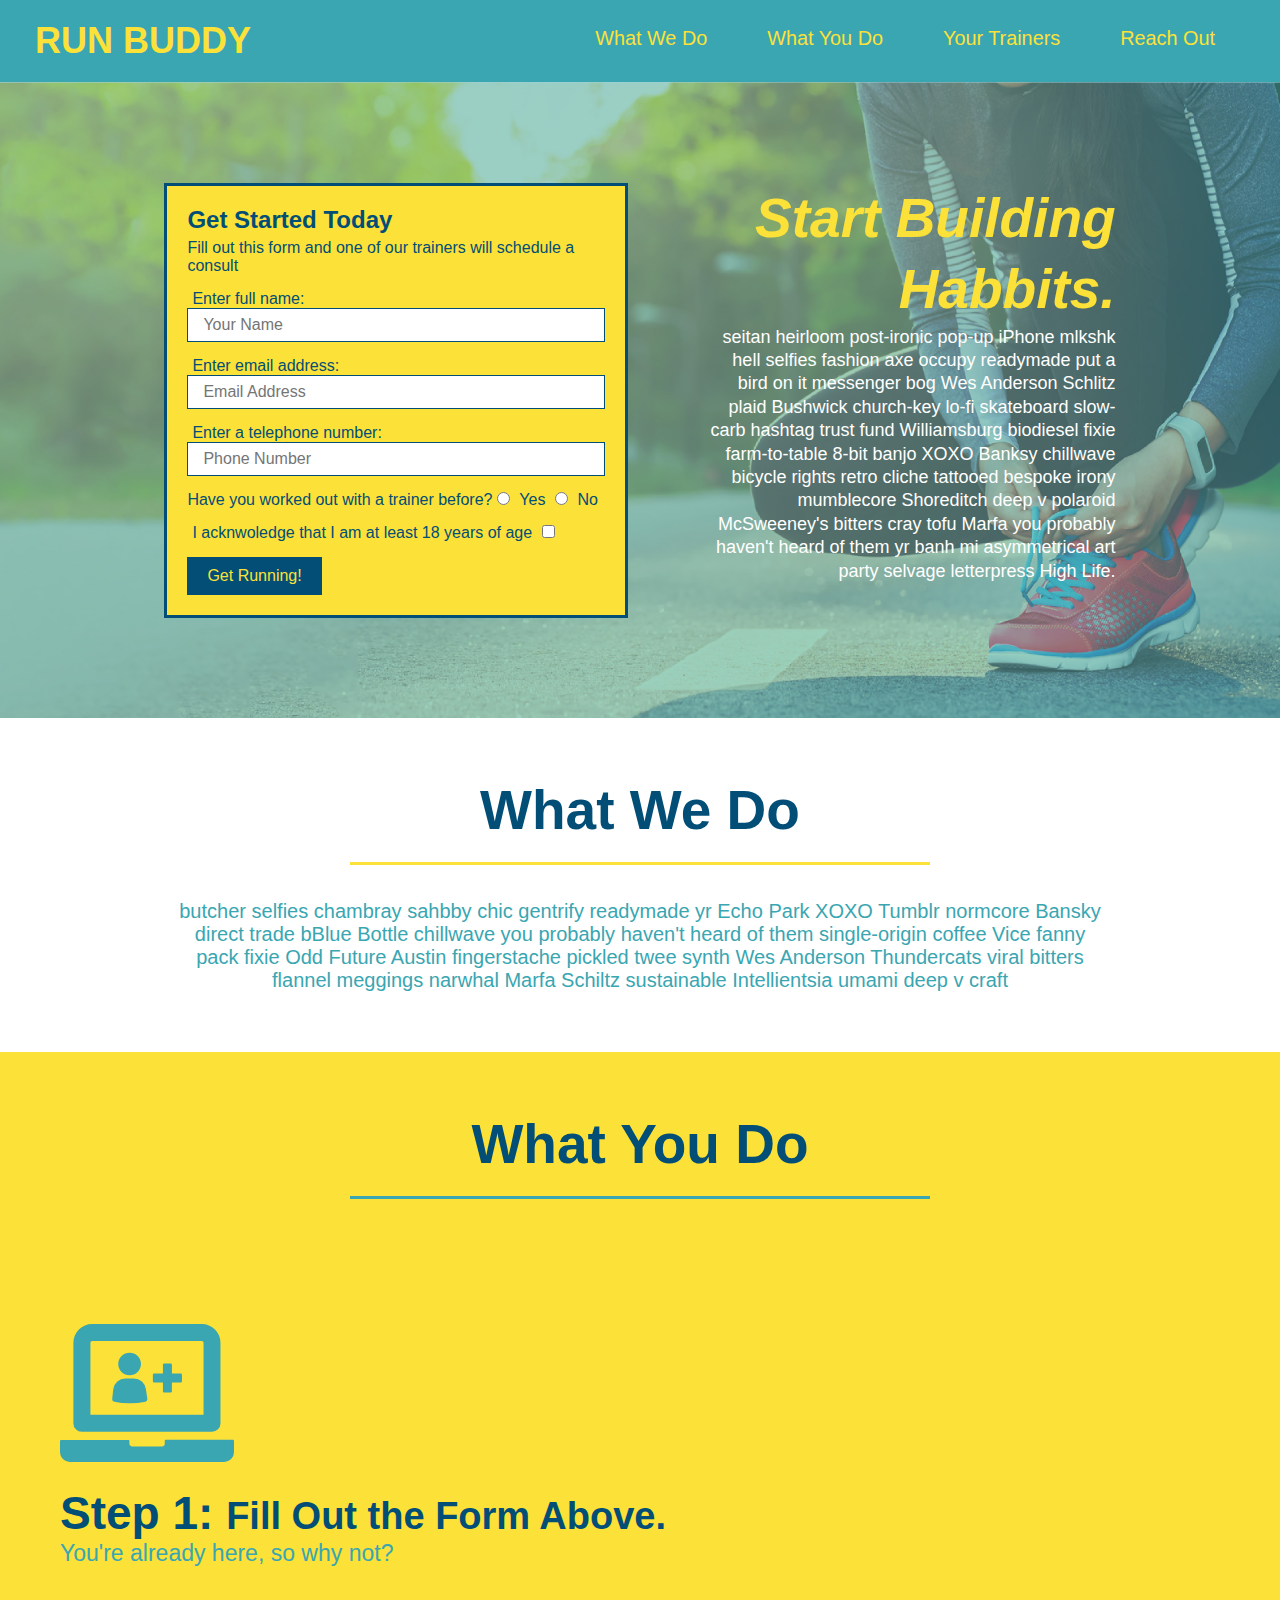
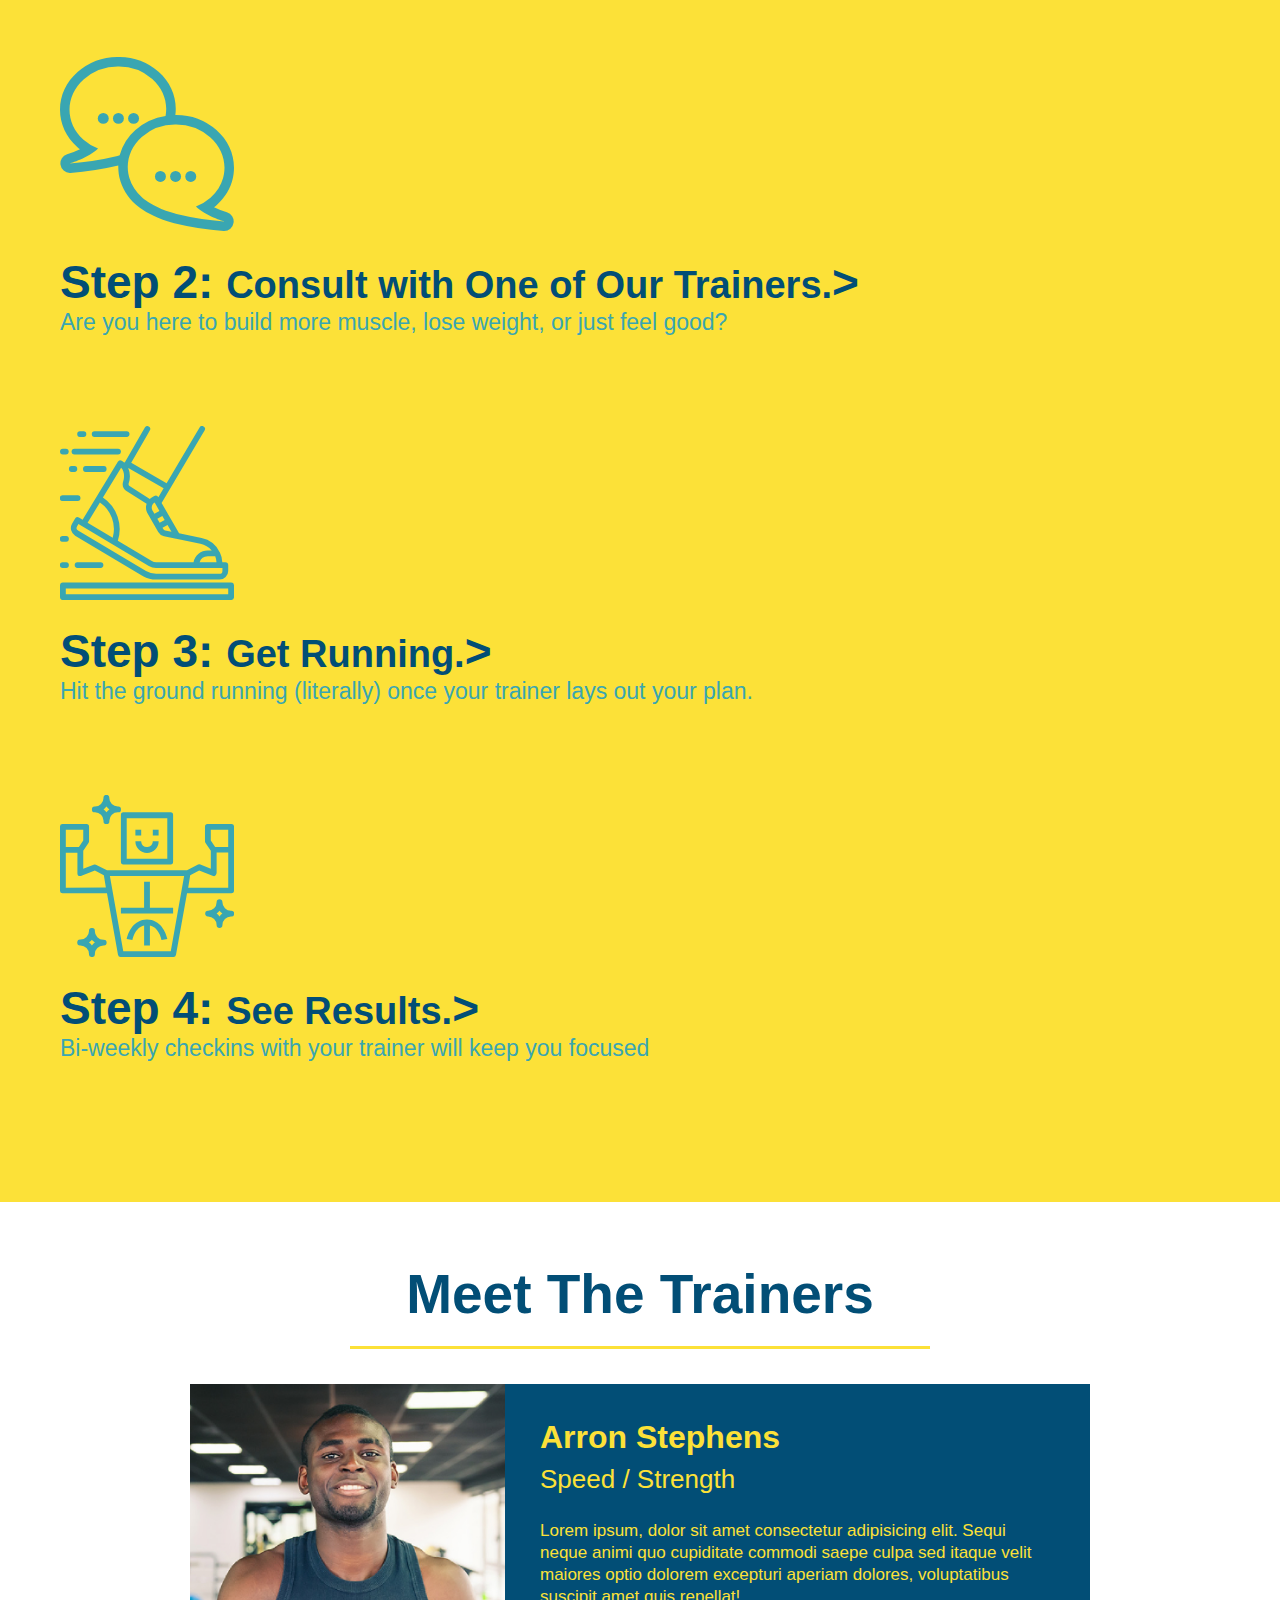
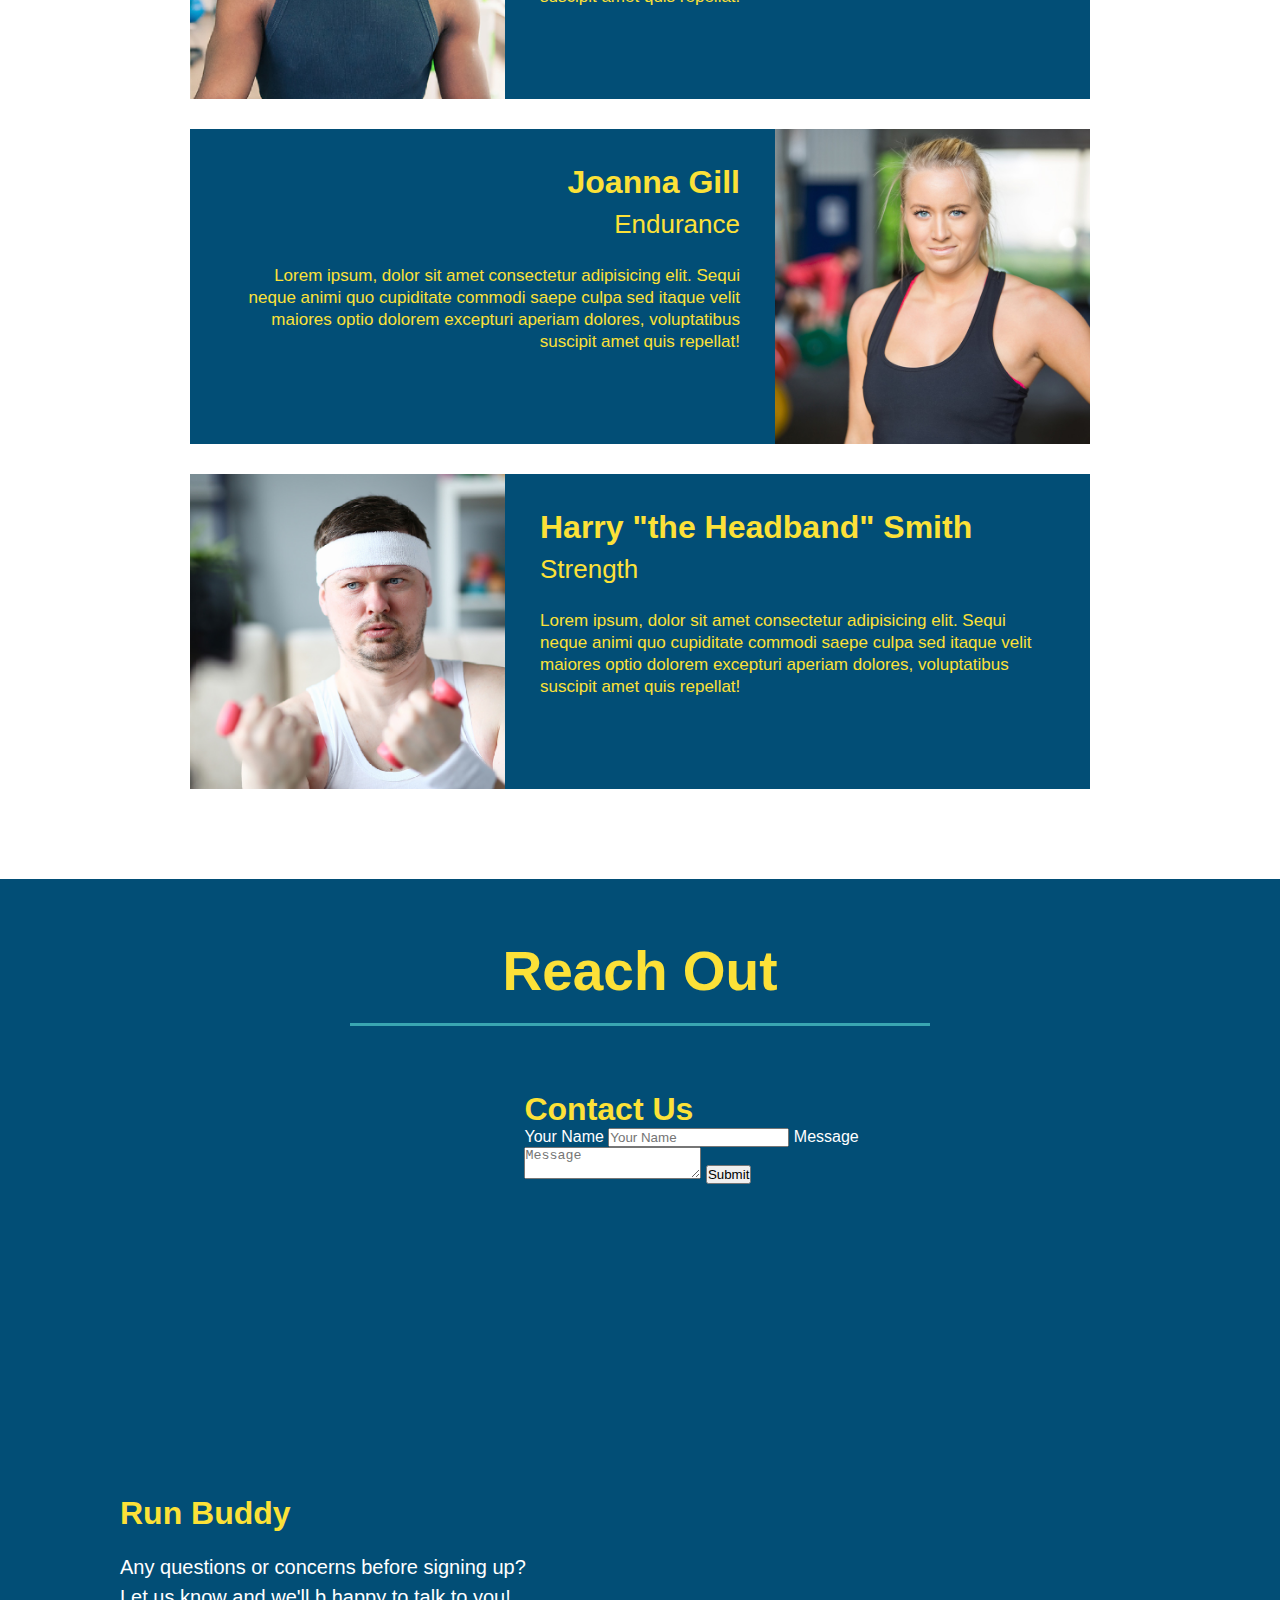
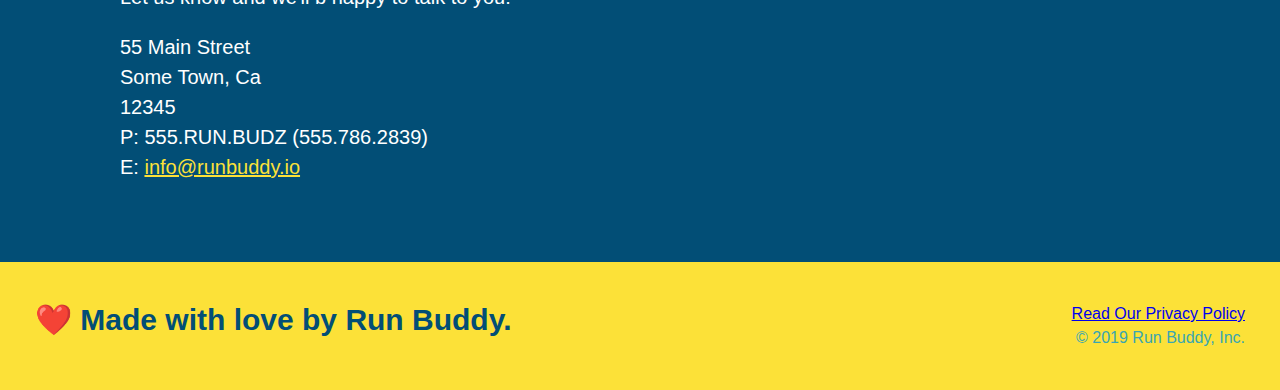
==== commit b0782866: "add flex-row structure" ====
--- a/index.html
+++ b/index.html
@@ -81,15 +81,27 @@
 
   <!-- "what we do" section -->
   <section id="what-we-do" class="intro">
-    <h2 class="section-title primary-border">What We Do</h2>
-    <p>
-      butcher selfies chambray sahbby chic gentrify readymade yr Echo Park XOXO Tumblr normcore Bansky direct trade bBlue Bottle chillwave you probably haven't heard of them single-origin coffee Vice fanny pack fixie Odd Future Austin fingerstache pickled twee synth Wes Anderson Thundercats viral bitters flannel meggings narwhal Marfa Schiltz sustainable Intellientsia umami deep v craft
-    </p>
+    <div class="flex-row">
+      <h2 class="section-title primary-border">
+        What We Do
+      </h2>
+    </div>
+    
+    <div class="flex-row">
+      <p>
+        butcher selfies chambray sahbby chic gentrify readymade yr Echo Park XOXO Tumblr normcore Bansky direct trade bBlue Bottle chillwave you probably haven't heard of them single-origin coffee Vice fanny pack fixie Odd Future Austin fingerstache pickled twee synth Wes Anderson Thundercats viral bitters flannel meggings narwhal Marfa Schiltz sustainable Intellientsia umami deep v craft
+      </p>
+    </div>
+    
   </section>
 
   <!-- "what you do" section -->
   <section id="what-you-do" class="steps">
-    <h2 class="section-title secondary-border">What You Do</h2>
+    <div class="flex-row">
+      <h2 class="section-title secondary-border">
+        What You Do
+      </h2>
+    </div>
 
     <div>
       <!-- insert this img element -->
@@ -122,9 +134,12 @@
 
   <!-- "meet the trainers" section -->
   <section id="your-trainers" class="trainers">
-    <h2 class="section-title primary-border">
-      Meet The Trainers
-    </h2>
+    <div class="flex-row">
+      <h2 class="section-title primary-border">
+        Meet The Trainers
+      </h2>
+    </div>
+    
     <!-- first trainer -->
     <article class="trainer">
       <img src="./assets/images/trainer-1.jpg" alt="Arron Stephens in his workout clothes, ready to pump iron"/>
@@ -167,7 +182,11 @@
 
   <!-- "reach out" section -->
   <section id="reach-out" class="contact">
-    <h2 class="section-title secondary-border">Reach Out</h2>
+    <div class="flex-row">
+      <h2 class="section-title secondary-border">
+        Reach Out
+      </h2>
+    </div> 
 
     <div class="contact-info">
       <iframe src="https://www.google.com/maps/embed?pb=!1m18!1m12!1m3!1d2888.971995312721!2d-79.72901130000002!3d43.60712469999999!2m3!1f0!2f0!3f0!3m2!1i1024!2i768!4f13.1!3m3!1m2!1s0x882b40252c41139d%3A0xf97acb3395609387!2s6650%20Falconer%20Dr%2C%20Mississauga%2C%20ON%20L5N%201B5!5e0!3m2!1sen!2sca!4v1619575880732!5m2!1sen!2sca" 
--- a/assets/css/style.css
+++ b/assets/css/style.css
@@ -12,6 +12,9 @@
 
   /* apply styles to <header> */
 header {
+    display: flex;
+    justify-content: space-between;
+    flex-wrap: wrap;
     padding: 20px 35px;
     background-color: #39a6b2;
 }
@@ -29,18 +32,21 @@
 }
 
 header nav {
-    float: right;
     margin: 7px 0;
 }
 
-header nav ul li {
-    display: inline;
+header nav ul {
+    display: flex;
+    flex-wrap: wrap;
+    justify-content: space-between;
+    align-items: center;
+    list-style: none;
 }
 
 header nav ul li a {
     margin: 0 30px;
     font-weight: lighter;
-    font-size: 22px;
+    font-size: 1.55vw;
 }
 
 header h1 {
@@ -52,20 +58,21 @@
 }
 
 footer {
+    display: flex;
+    justify-content: space-between;
+    flex-wrap: wrap;
     background: #fce138;
     width: 100%;
     padding: 40px 35px;
 }
 
 footer h2 {
-    display: inline;
     color: #024e76;
     font-size: 30px;
     margin: 0;
 }
 
 footer div {
-    float: right;
     line-height: 1.5;
     text-align: right;
 }
@@ -81,10 +88,26 @@
 /* hero style */
 .hero {
     background-image: url("../images/hero-bg.jpeg");
-    height: 600px;
     background-size: cover;
     background-position: center;
-    position: relative;
+    display: flex;
+    justify-content: center;
+    flex-wrap: wrap;
+}
+
+.hero-cta {
+    width: 35%;
+    text-align: right;
+    margin: 3.5%;
+    color: #fff;
+    font-size: 18px;
+    line-height: 1.3;
+}
+
+.hero-cta h2 {
+    font-style: italic;
+    font-size: 55px;
+    color: #fce138;
 }
 
 /* secondary page hero */
@@ -101,12 +124,10 @@
 .hero-form {
     color: #024e76;
     padding: 20px;
-    width: 500px;
     background-color: #fce138;
     border: solid 3px #024e76;
-    position: absolute;
-    bottom: 120px;
-    right: 140px;
+    width: 40%;
+    margin: 3.5%;
 }
 
 .hero-form h3 {
@@ -138,10 +159,6 @@
     border: none;
     padding: 10px 20px;
     font-size: 16px;
-}
-
-.intro {
-    text-align: center;
 }
 
 .intro p {
@@ -150,10 +167,10 @@
     width: 80%;
     font-size: 20px;
     margin: 0 auto;
+    text-align: center;
 }
 
 .steps {
-    text-align: center;
     background: #fce138;
 }
 
@@ -184,10 +201,11 @@
 .section-title {
     font-size: 55px;
     color: #024e76;
-    margin-bottom: 35px;
-    padding: 0 100px 20px 100px;
-    display: inline-block;
     border-bottom: 3px solid ;
+    padding-bottom: 20px;
+    text-align: center;
+    margin: 0 auto 35px auto;
+    width: 50%;
 }
 
 .primary-border {
@@ -199,7 +217,6 @@
 }
 
 .trainers {
-    text-align: center;
 }
   
 .trainer {
@@ -247,7 +264,6 @@
 
 .contact {
       background: #024e76;
-      text-align: center;
 }
 
 .contact h2 {
@@ -283,4 +299,8 @@
   
 .contact-info a {
     color: #fce138;
+}
+
+.flex-row {
+    display: flex;
 }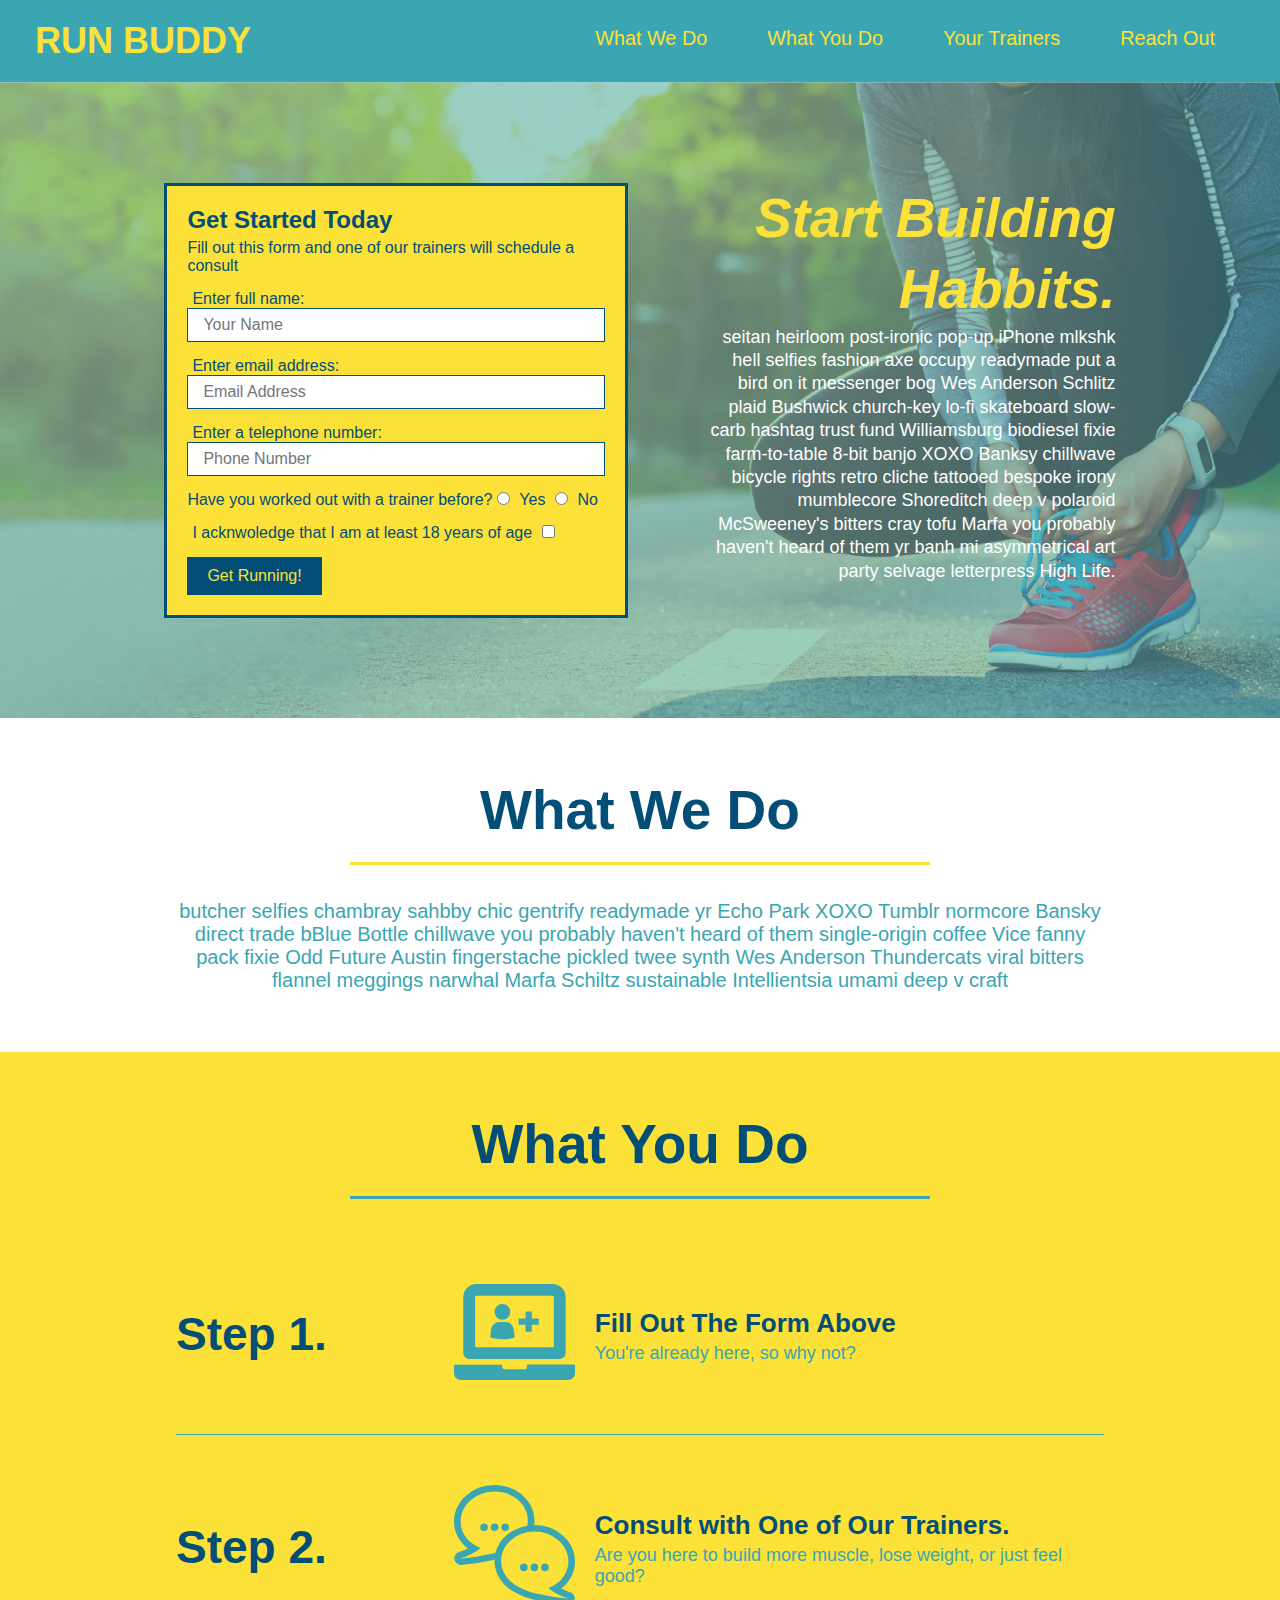
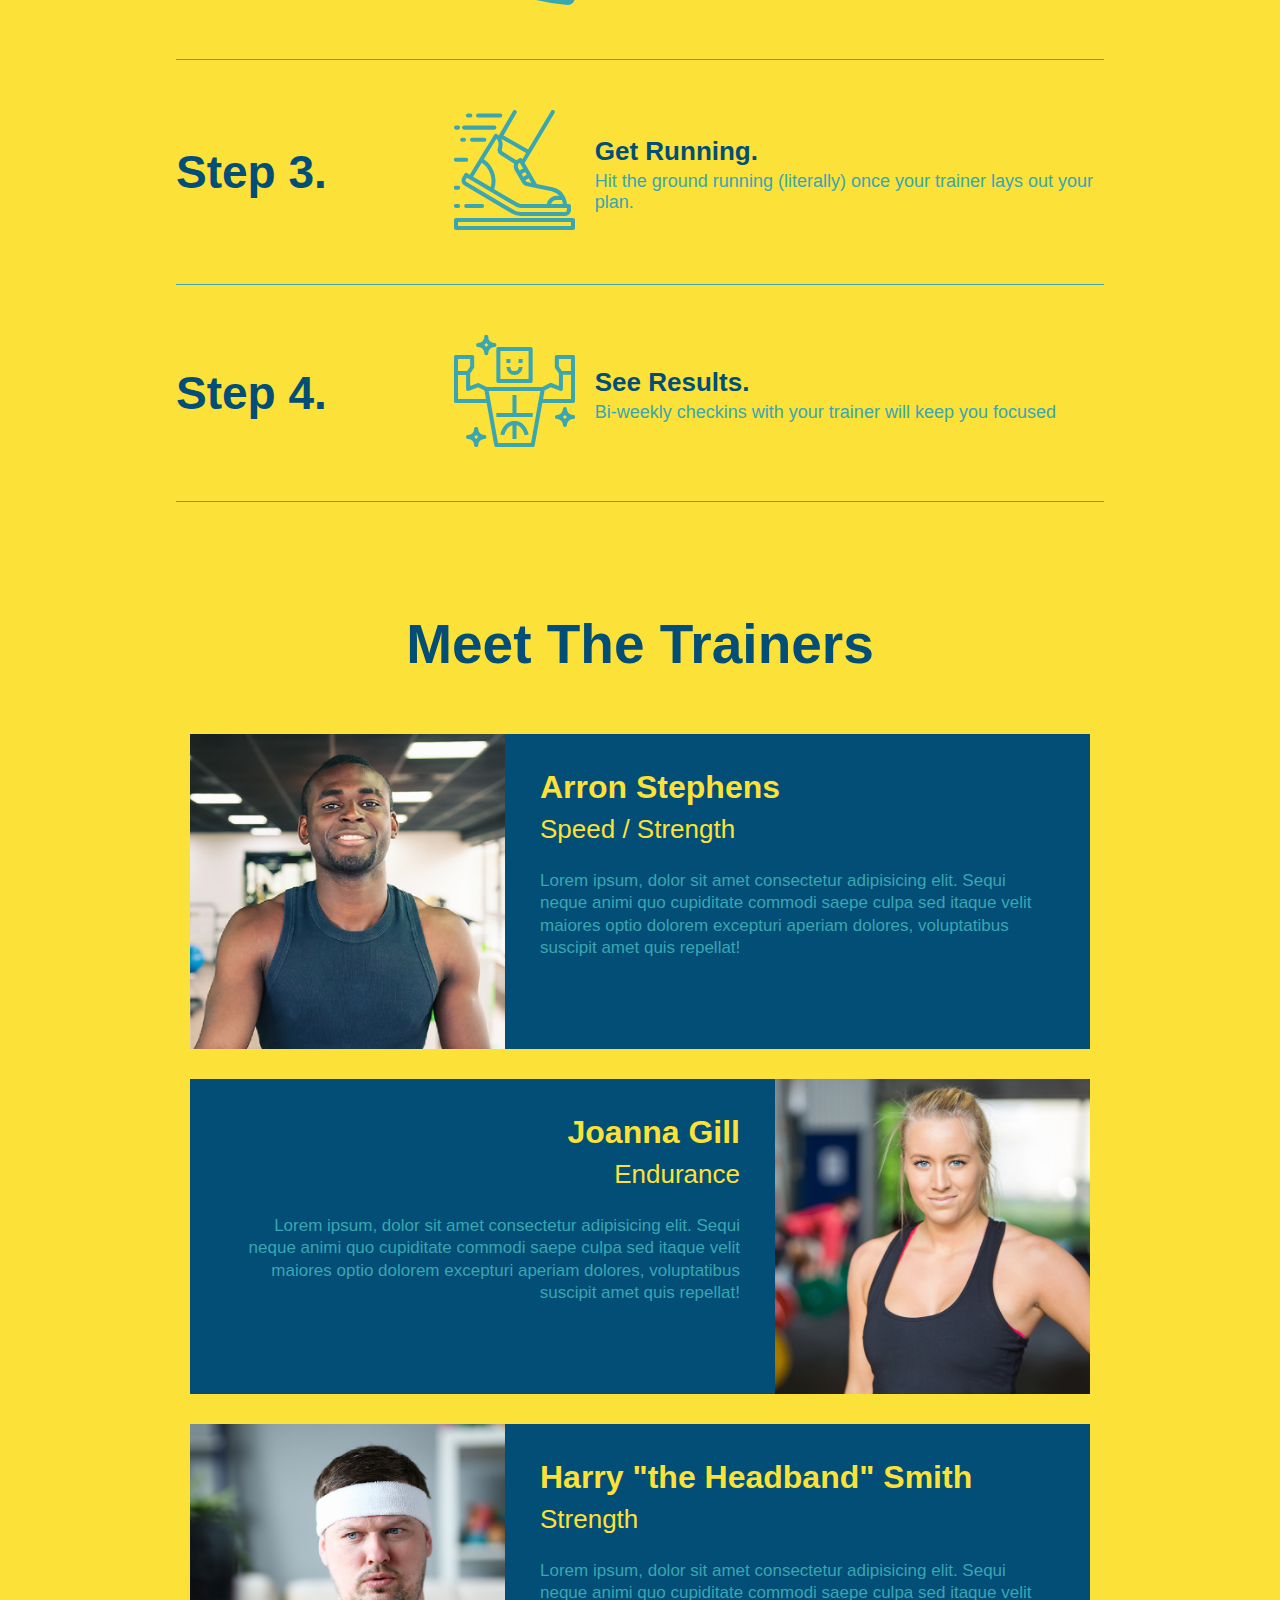
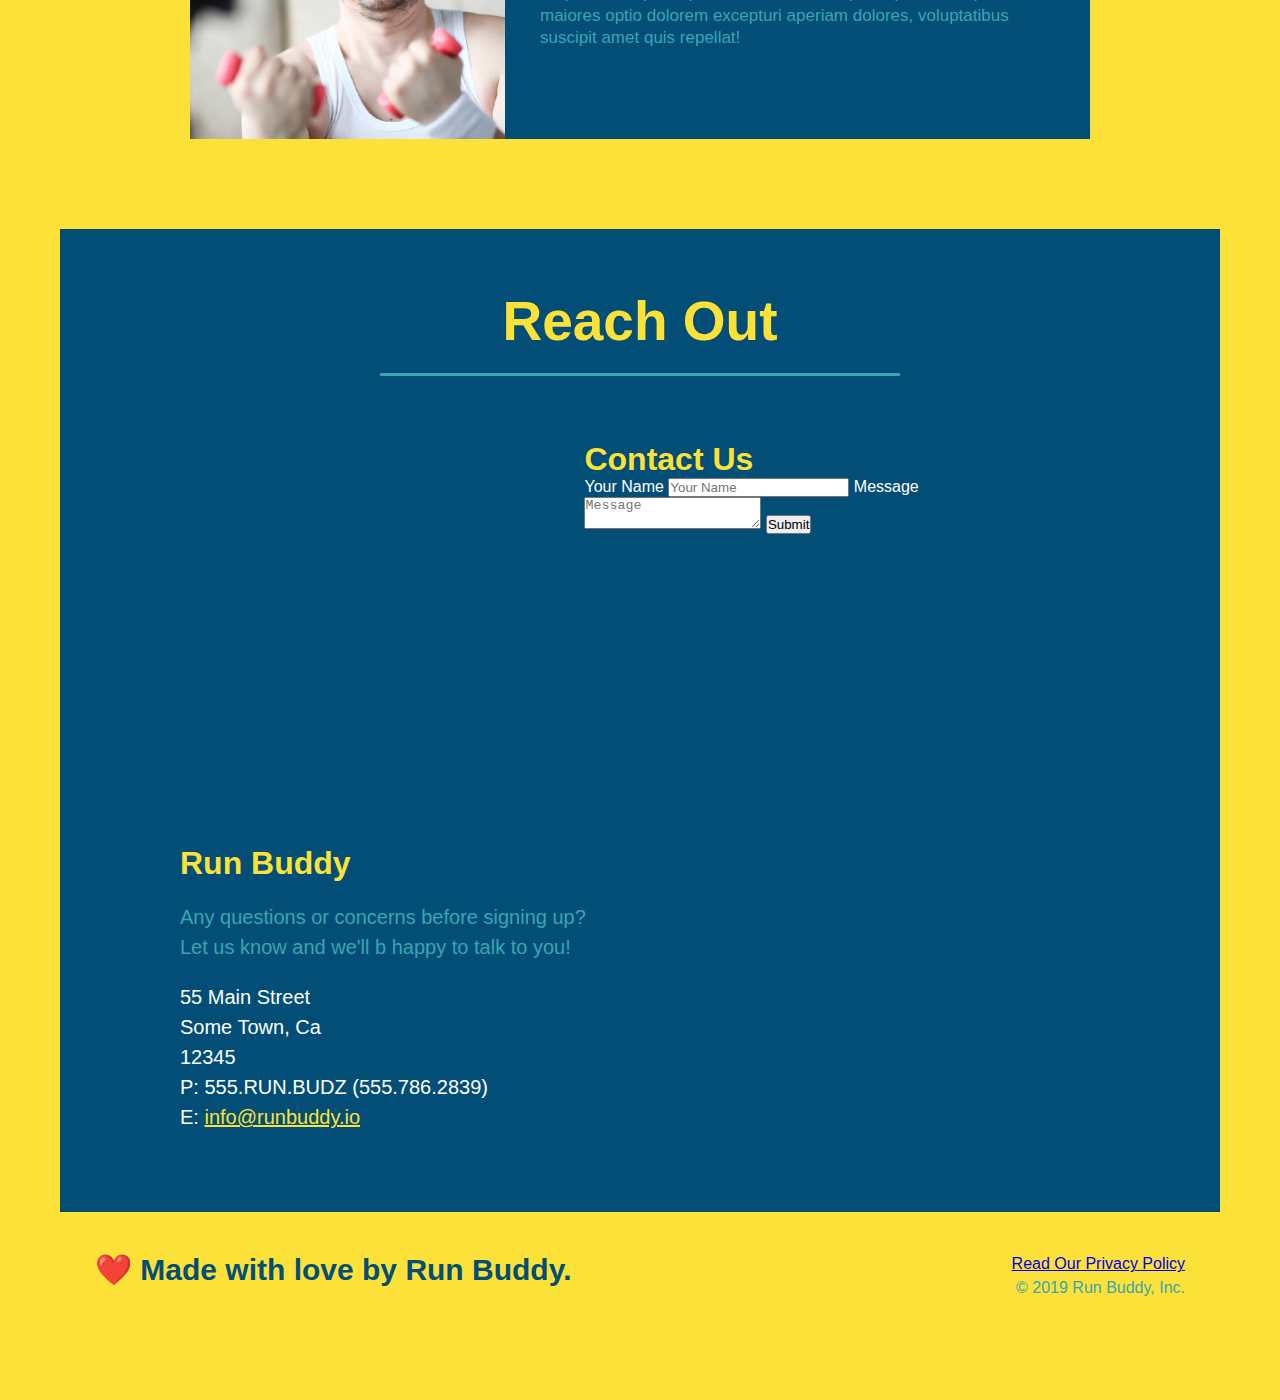
==== commit 1d26104c: "add flexbox to the steps" ====
--- a/index.html
+++ b/index.html
@@ -103,34 +103,57 @@
       </h2>
     </div>
 
-    <div>
-      <!-- insert this img element -->
-      <img src="./assets/images/step-1.svg" alt=""/>
-      <h3>Step 1: <span>Fill Out the Form Above.</span></h3>
-      <p>You're already here, so why not?</p>
-    </div>
-
-    <div>
-      <!-- insert this img element -->
-      <img src="./assets/images/step-2.svg" alt=""/>
-      <h3>Step 2: <span>Consult with One of Our Trainers.</span>></h3>
-      <p>Are you here to build more muscle, lose weight, or just feel good?</p>
-    </div>
-
-    <div>
-      <!-- insert this img element -->
-      <img src="./assets/images/step-3.svg" alt=""/>
-      <h3>Step 3: <span>Get Running.</span>></h3>
-      <p>Hit the ground running (literally) once your trainer lays out your plan.</p>
-    </div>
-
-    <div>
-      <!-- insert this img element -->
-      <img src="./assets/images/step-4.svg" alt=""/>
-      <h3>Step 4: <span>See Results.</span>></h3>
-      <p>Bi-weekly checkins with your trainer will keep you focused</p>
-    </div>
-  </section>
+    <div class="step">
+      <h3>Step 1.</h3>
+      <div class="step-info">
+        <div class="step-img">
+          <img src="./assets/images/step-1.svg" alt=""/>
+        </div>
+        <div class="step-text">
+          <h4>Fill Out The Form Above</h4>
+          <p>You're already here, so why not?</p>
+        </div>
+      </div>
+    </div>
+
+    <div class="step">
+      <h3>Step 2.</h3>
+      <div class="step-info">
+        <div class="step-img">
+          <img src="./assets/images/step-2.svg" alt=""/>
+        </div>
+        <div class="step-text">
+          <h4>Consult with One of Our Trainers.</h4>
+          <p>Are you here to build more muscle, lose weight, or just feel good?</p>
+        </div>
+      </div>
+    </div>
+
+    <div class="step">
+      <h3>Step 3.</h3>
+      <div class="step-info">
+        <div class="step-img">
+          <img src="./assets/images/step-3.svg" alt=""/>
+        </div>
+        <div class="step-text">
+          <h4>Get Running.</h4>
+          <p>Hit the ground running (literally) once your trainer lays out your plan.</p>
+        </div>
+      </div>
+    </div>
+
+    <div class="step">
+      <h3>Step 4.</h3>
+      <div class="step-info">
+        <div class="step-img">
+          <img src="./assets/images/step-4.svg" alt=""/>
+        </div>
+        <div class="step-text">
+          <h4>See Results.</h4>
+          <p>Bi-weekly checkins with your trainer will keep you focused</p>
+        </div>
+      </div>
+    </div>
 
   <!-- "meet the trainers" section -->
   <section id="your-trainers" class="trainers">
--- a/assets/css/style.css
+++ b/assets/css/style.css
@@ -174,28 +174,52 @@
     background: #fce138;
 }
 
-.steps div {
-    margin-bottom: 80px;
-}
-
-.steps img {
-    width: 15%;
-    margin: 10px 0;
-}
-
-.steps h3 {
+.step {
+    margin: 50px auto;
+    padding-bottom: 50px;
+    width: 80%;
+    border-bottom: 1px solid #39a6b2;
+    display: flex;
+    flex-wrap: wrap;
+    align-items: center;
+    justify-content: space-between;
+}
+
+.step h3 {
     color: #024e76;
     font-size: 46px;
-    margin-top: 10px;
+    flex: 1 30%;
+}
+
+.step-img {
+    flex: 1 12%;
+    margin-right: 20px;
+}
+
+.step-img img {
+    max-width: 100%;
+}
+
+.step-info {
+    display: flex;
+    flex-wrap: wrap;
+    align-items: center;
+    flex: 2 70%;
+}
+
+.step-text {
+    flex: 12;
+}
+
+.step-text h4 {
+    font-size: 26px;
+    line-height: 1.5;
+    color: #024e76;
 }
 
 .steps p {
     color: #39a6b2;
-    font-size: 23px;
-}
-
-.steps span {
-    font-size: 38px;
+    font-size: 18px;
 }
 
 .section-title {
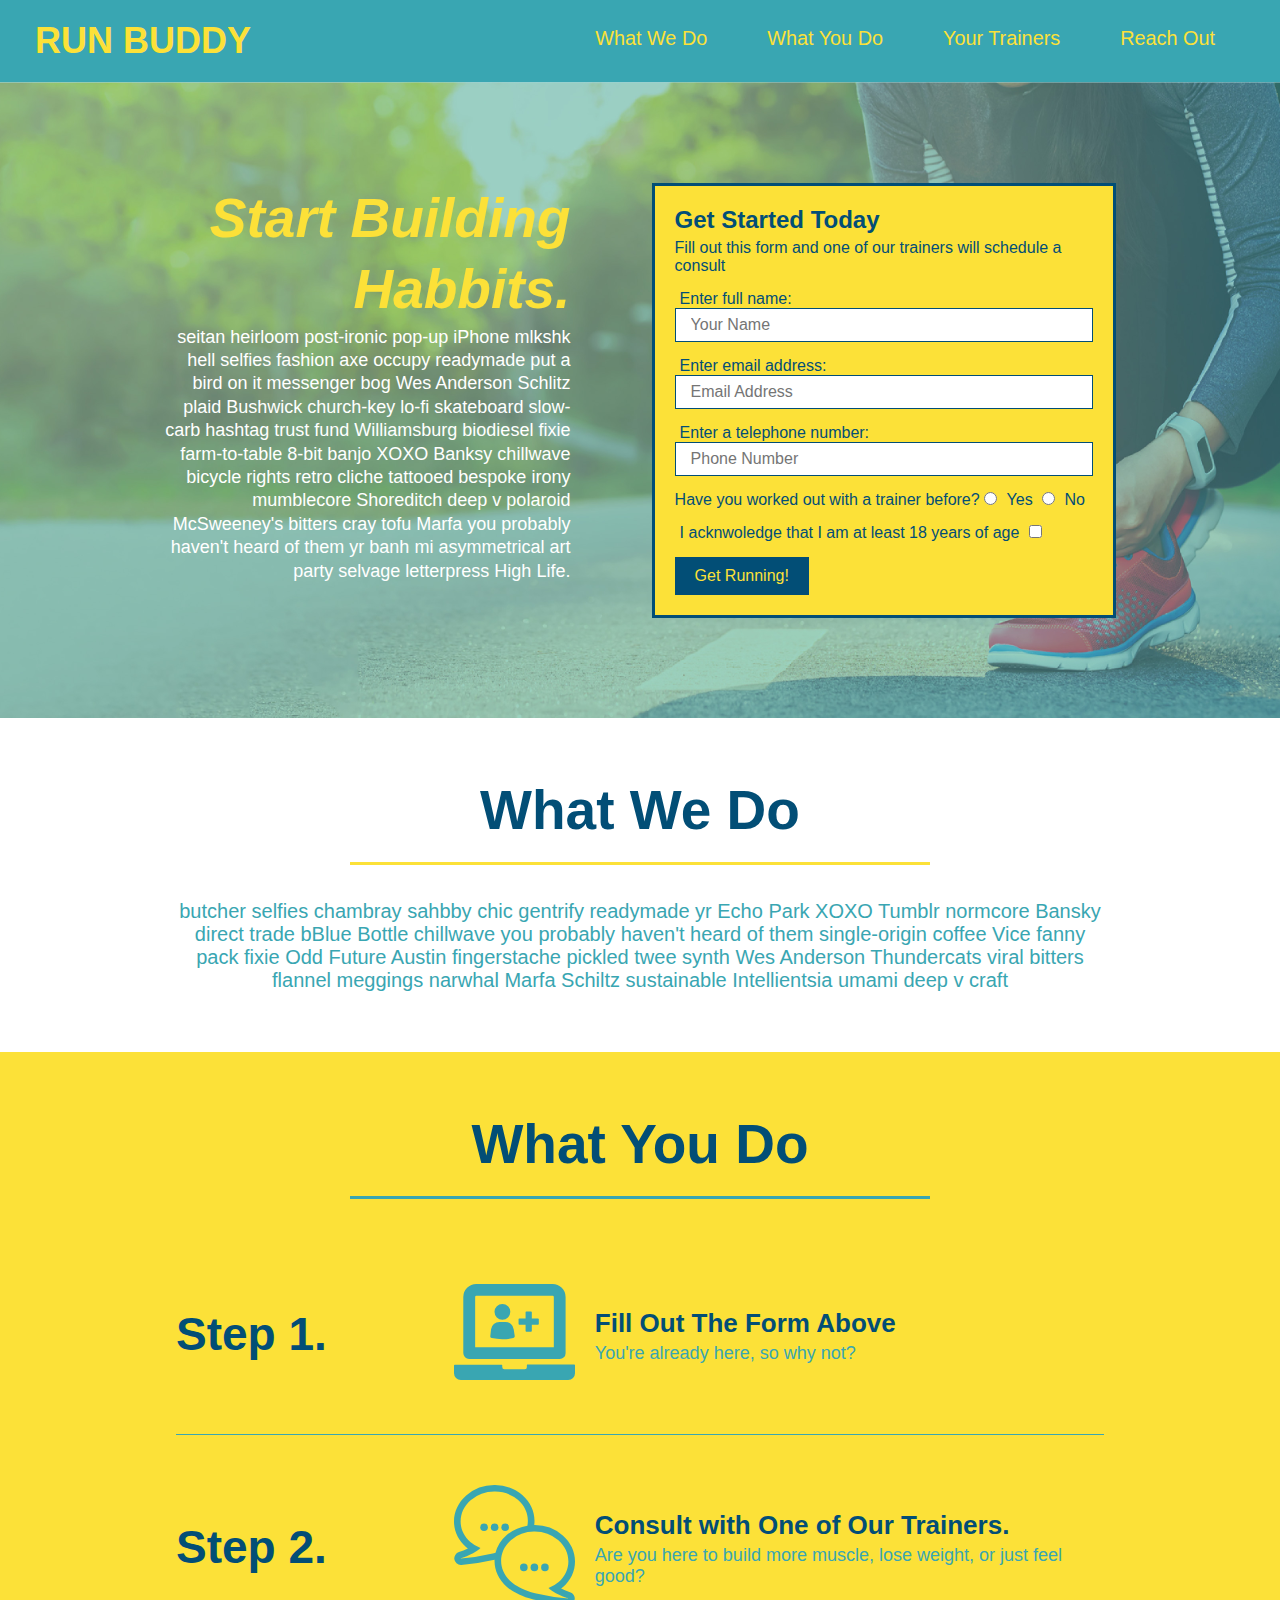
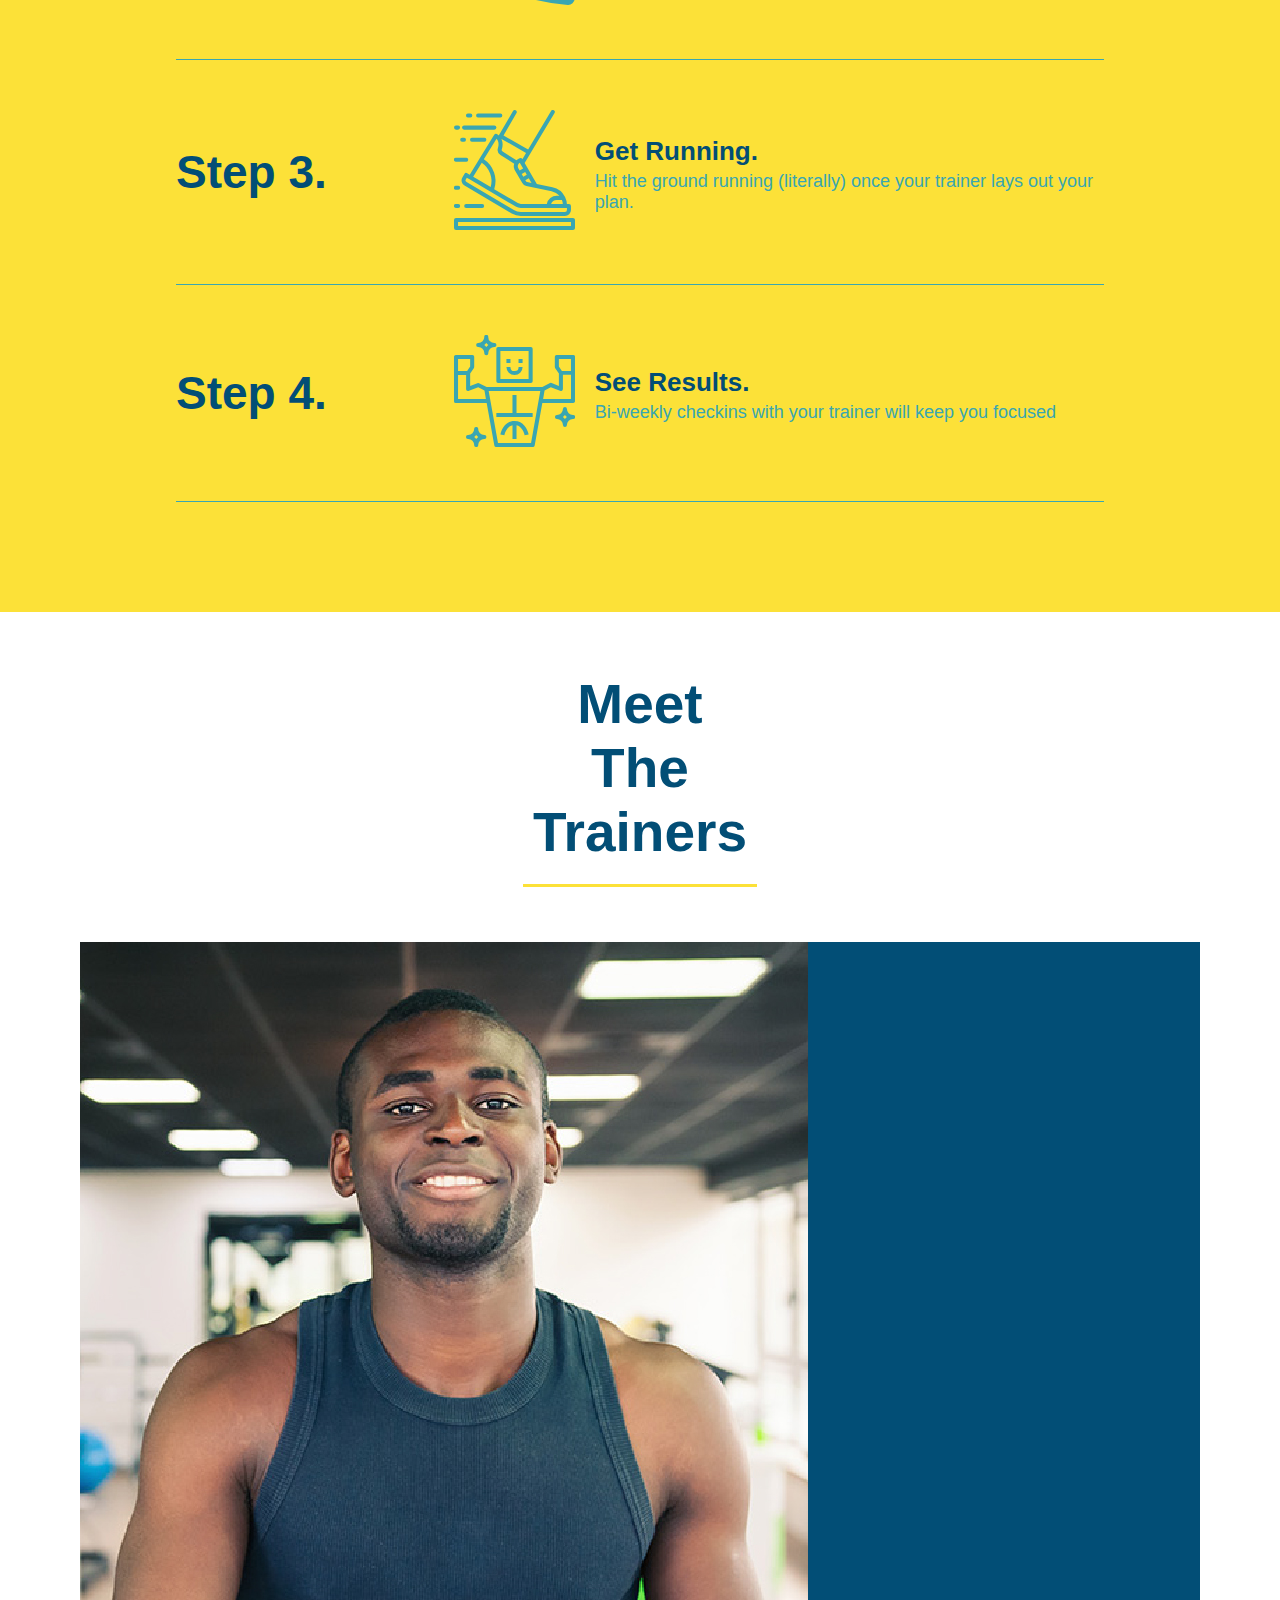
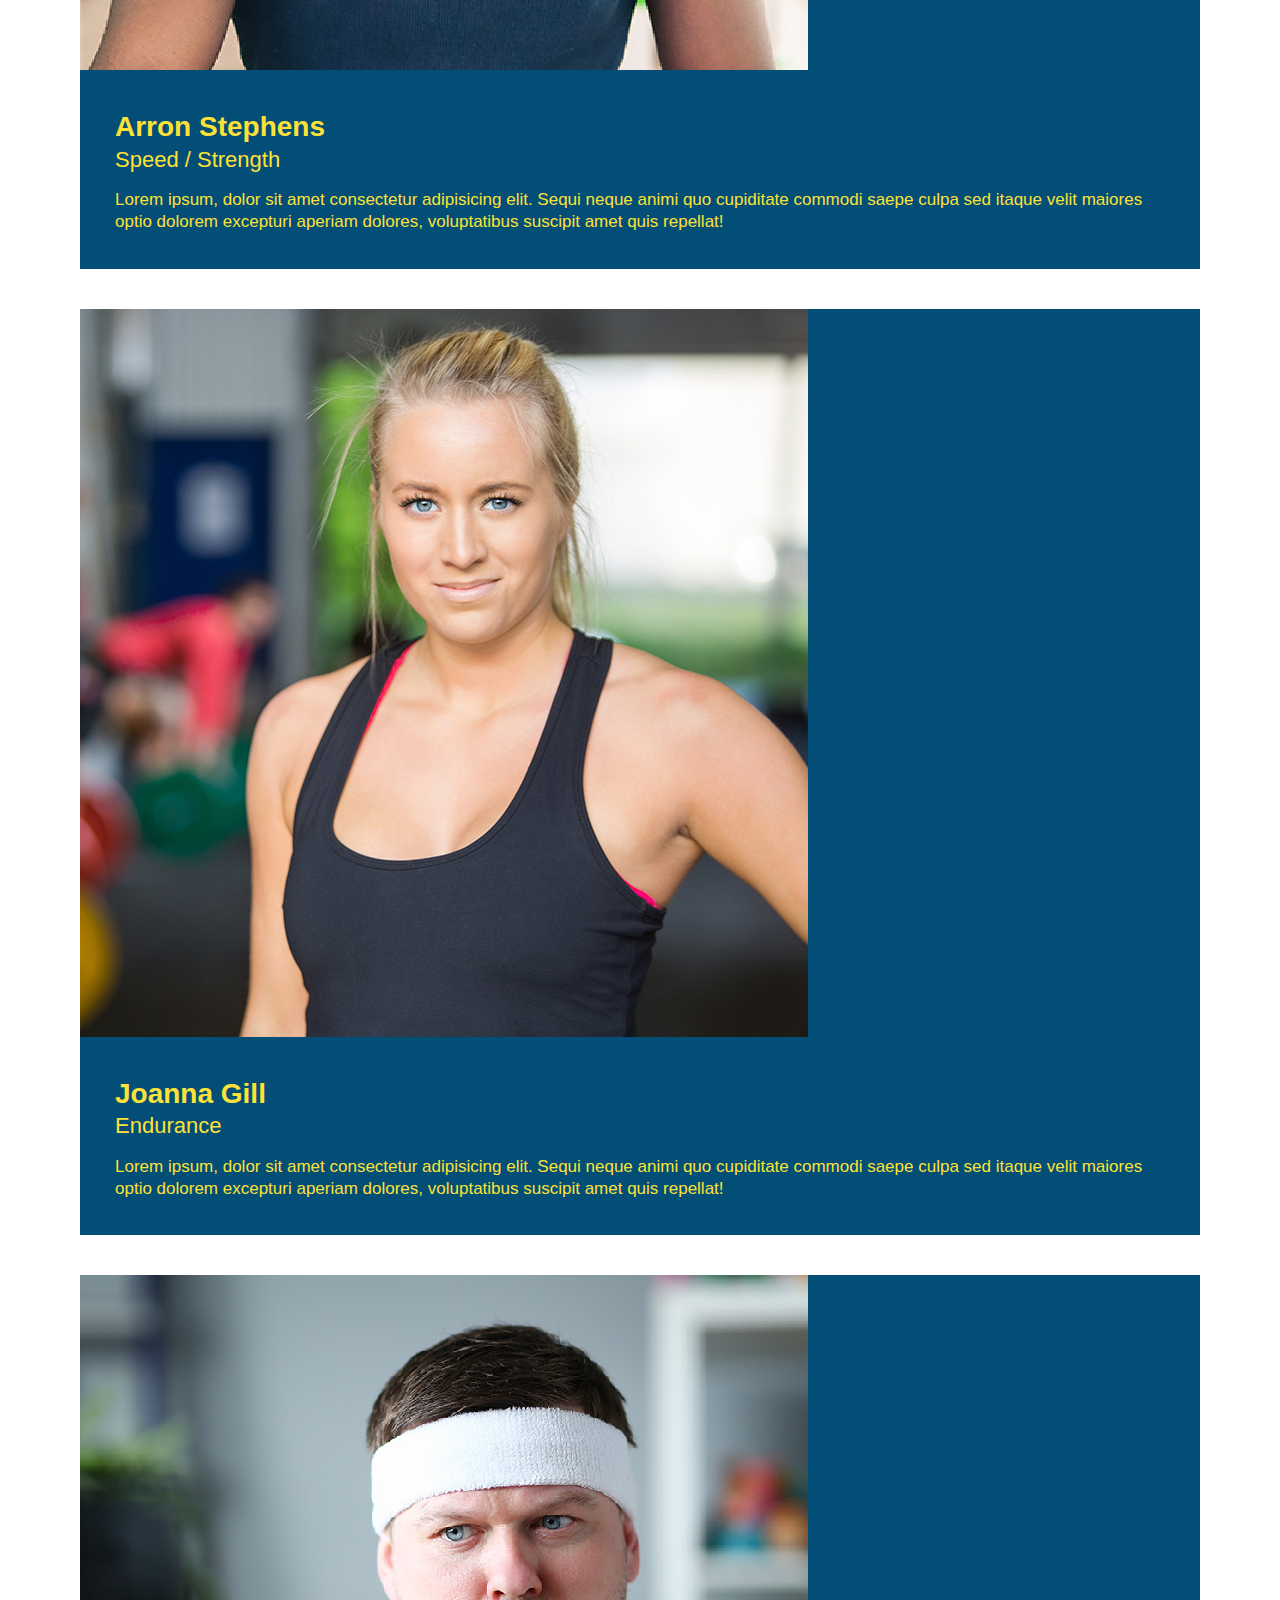
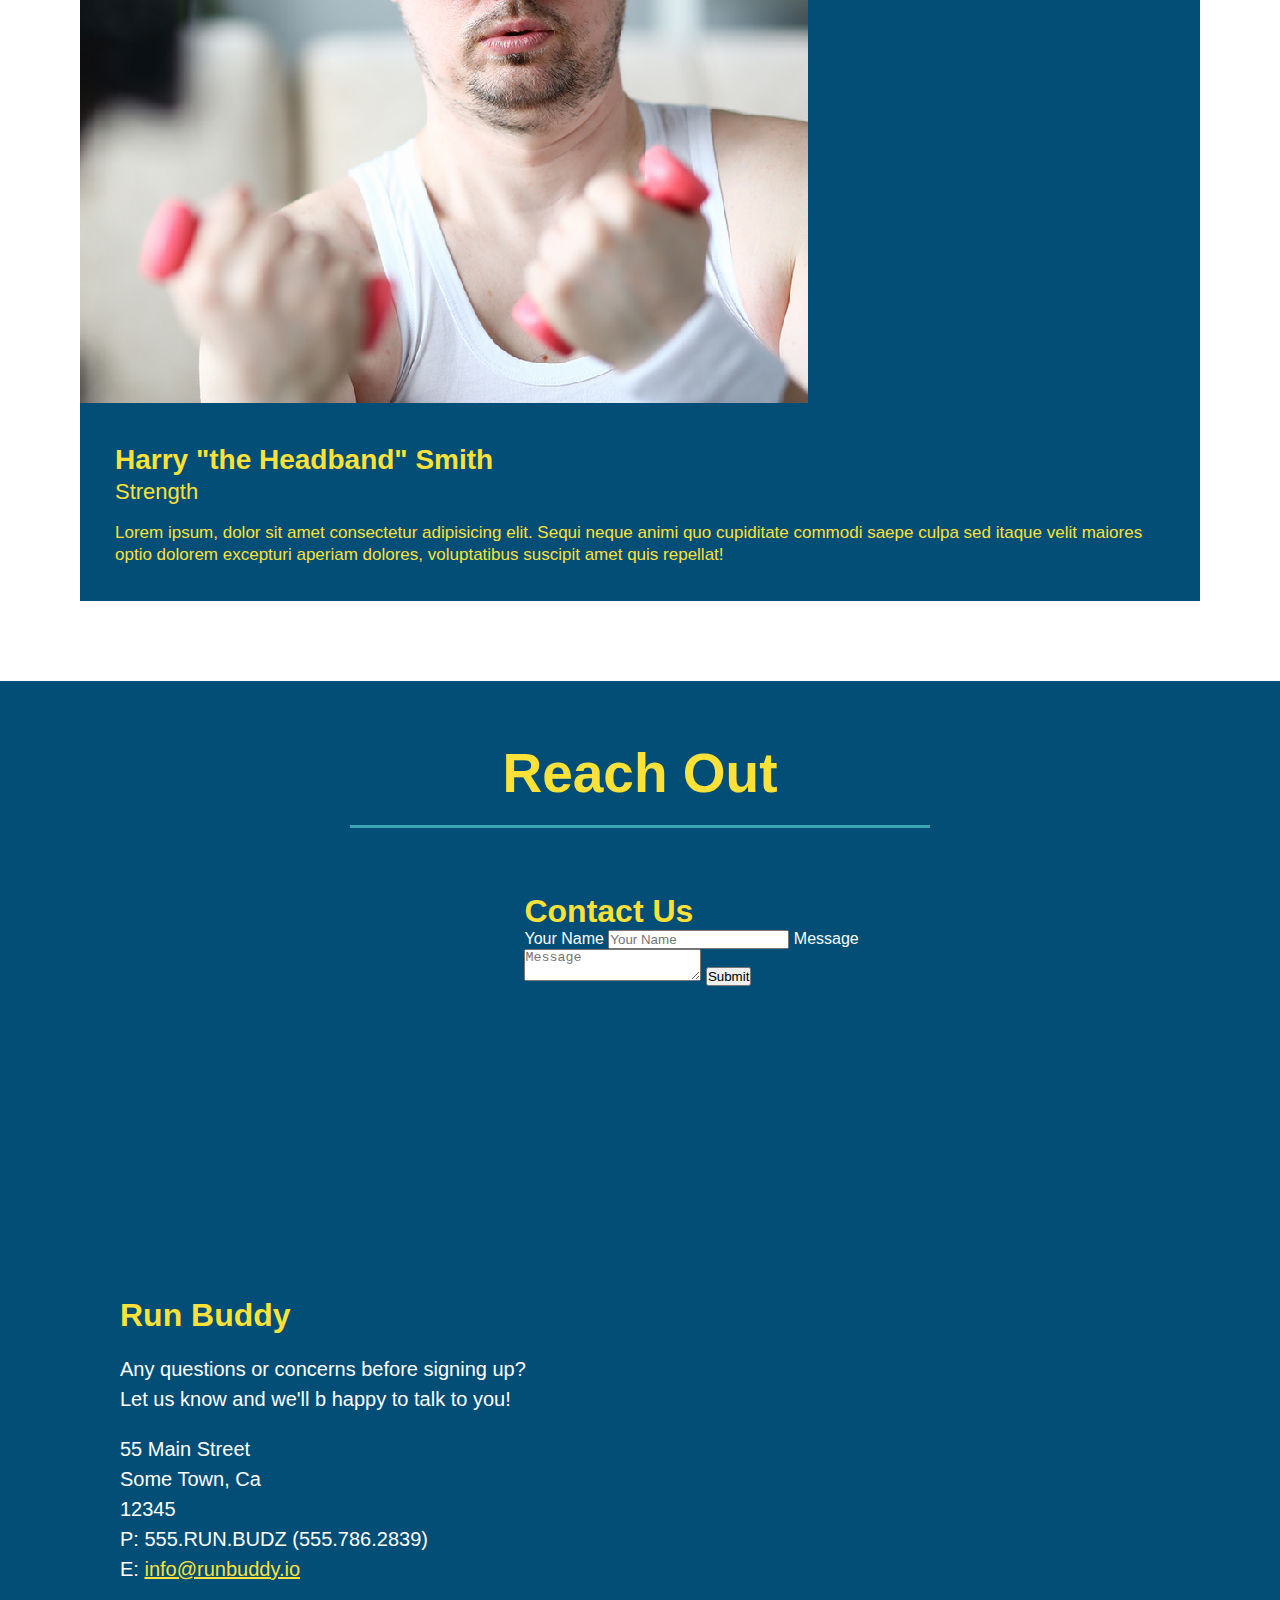
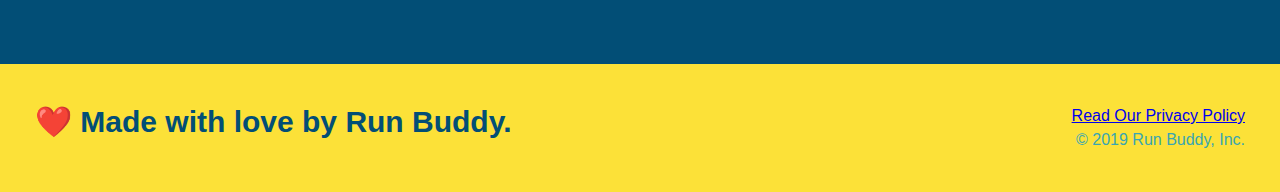
==== commit 54357551: "add flexbox to the trainers" ====
--- a/index.html
+++ b/index.html
@@ -37,6 +37,13 @@
 
   <!-- hero/jumbotron -->
   <section class="hero">
+    <div class="hero-cta">
+      <h2>Start Building Habbits.</h2>
+      <p>
+        seitan heirloom post-ironic pop-up iPhone mlkshk hell selfies fashion axe occupy readymade put a bird on it messenger bog Wes Anderson Schlitz plaid Bushwick church-key lo-fi skateboard slow-carb hashtag trust fund Williamsburg biodiesel fixie farm-to-table 8-bit banjo XOXO Banksy chillwave bicycle rights retro cliche tattooed bespoke irony mumblecore Shoreditch deep v polaroid McSweeney's bitters cray tofu Marfa you probably haven't heard of them yr banh mi asymmetrical art party selvage letterpress High Life.
+      </p>
+    </div>
+
     <div class="hero-form">
       <h3>Get Started Today</h3>
       <p>Fill out this form and one of our trainers will schedule a consult</p>
@@ -69,13 +76,6 @@
       </button>
     </form>
     </div>
-
-    <div class="hero-cta">
-      <h2>Start Building Habbits.</h2>
-      <p>
-        seitan heirloom post-ironic pop-up iPhone mlkshk hell selfies fashion axe occupy readymade put a bird on it messenger bog Wes Anderson Schlitz plaid Bushwick church-key lo-fi skateboard slow-carb hashtag trust fund Williamsburg biodiesel fixie farm-to-table 8-bit banjo XOXO Banksy chillwave bicycle rights retro cliche tattooed bespoke irony mumblecore Shoreditch deep v polaroid McSweeney's bitters cray tofu Marfa you probably haven't heard of them yr banh mi asymmetrical art party selvage letterpress High Life.
-      </p>
-    </div>
   </section>
   <!-- end hero -->
 
@@ -154,6 +154,7 @@
         </div>
       </div>
     </div>
+  </section>
 
   <!-- "meet the trainers" section -->
   <section id="your-trainers" class="trainers">
@@ -163,12 +164,14 @@
       </h2>
     </div>
     
+    <!-- flexbox -->
+    <div class="trainers">
     <!-- first trainer -->
     <article class="trainer">
       <img src="./assets/images/trainer-1.jpg" alt="Arron Stephens in his workout clothes, ready to pump iron"/>
-      <div class="trainer-bio text-left">
-        <h3> Arron Stephens </h3>
-        <h4>Speed / Strength</h4>
+      <div class="trainer-bio">
+        <h3 class="trainer-name"> Arron Stephens </h3>
+        <h4 class="trainer-role">Speed / Strength</h4>
         <p>
           Lorem ipsum, dolor sit amet consectetur adipisicing elit. Sequi neque animi quo cupiditate commodi saepe culpa sed
           itaque velit maiores optio dolorem excepturi aperiam dolores, voluptatibus suscipit amet quis repellat!
@@ -178,29 +181,30 @@
 
     <!-- second trainer bio -->
     <article class="trainer">
-      <div class="trainer-bio text-right">
-        <h3>Joanna Gill</h3>
-        <h4>Endurance</h4>
+      <img src="./assets/images/trainer-2.jpg" alt="Joanna Gill cooling off after a workout" />
+      <div class="trainer-bio">
+        <h3 class="trainer-name">Joanna Gill</h3>
+        <h4 class="trainer-role">Endurance</h4>
         <p>
           Lorem ipsum, dolor sit amet consectetur adipisicing elit. Sequi neque animi quo cupiditate commodi saepe culpa sed
           itaque velit maiores optio dolorem excepturi aperiam dolores, voluptatibus suscipit amet quis repellat!
         </p>
       </div>
-      <img src="./assets/images/trainer-2.jpg" alt="Joanna Gill cooling off after a workout" />
     </article>
 
     <!-- third trainer bio -->
     <article class="trainer">
       <img src="./assets/images/trainer-3.jpg" alt="Harry Smith wearing a headband and lifting comically small pink weights" />
-      <div class="trainer-bio text-left">
-        <h3>Harry "the Headband" Smith</h3>
-        <h4>Strength</h4>
+      <div class="trainer-bio">
+        <h3 class="trainer-name">Harry "the Headband" Smith</h3>
+        <h4 class="trainer-role">Strength</h4>
         <p>
           Lorem ipsum, dolor sit amet consectetur adipisicing elit. Sequi neque animi quo cupiditate commodi saepe culpa sed
           itaque velit maiores optio dolorem excepturi aperiam dolores, voluptatibus suscipit amet quis repellat!
         </p>
       </div>
     </article>
+    </div>
   </section>
 
   <!-- "reach out" section -->
--- a/assets/css/style.css
+++ b/assets/css/style.css
@@ -241,41 +241,41 @@
 }
 
 .trainers {
+    width: 100%;
+    margin: 0 auto;
+    display: flex;
+    flex-wrap: wrap;
+    justify-content: space-around;
 }
   
 .trainer {
-    width: 900px;
-    margin: 0 auto 30px auto;
+    margin: 20px;
     background: #024e76;
     color: #fce138;
-    overflow: auto;
+    flex: 1;
 }
   
 .trainer img {
-    width: 35%;
-    float: left;
+    width: 100%%;
 }
   
 .trainer-bio {
     padding: 35px;
-    float: left;
-    width: 65%;
+    line-height: 1.3;
 }
   
 .trainer-bio h3 {
-    font-size: 32px;
-    margin-bottom: 8px;
+    font-size: 28px;
 }
   
 .trainer-bio h4 {
     font-weight: lighter;
-    font-size: 26px;
-    margin-bottom: 25px;
+    font-size: 22px;
+    margin-bottom: 15px;
 }
   
 .trainer-bio p {
     font-size: 17px;
-    line-height: 1.3;
 }
   
 .text-left {
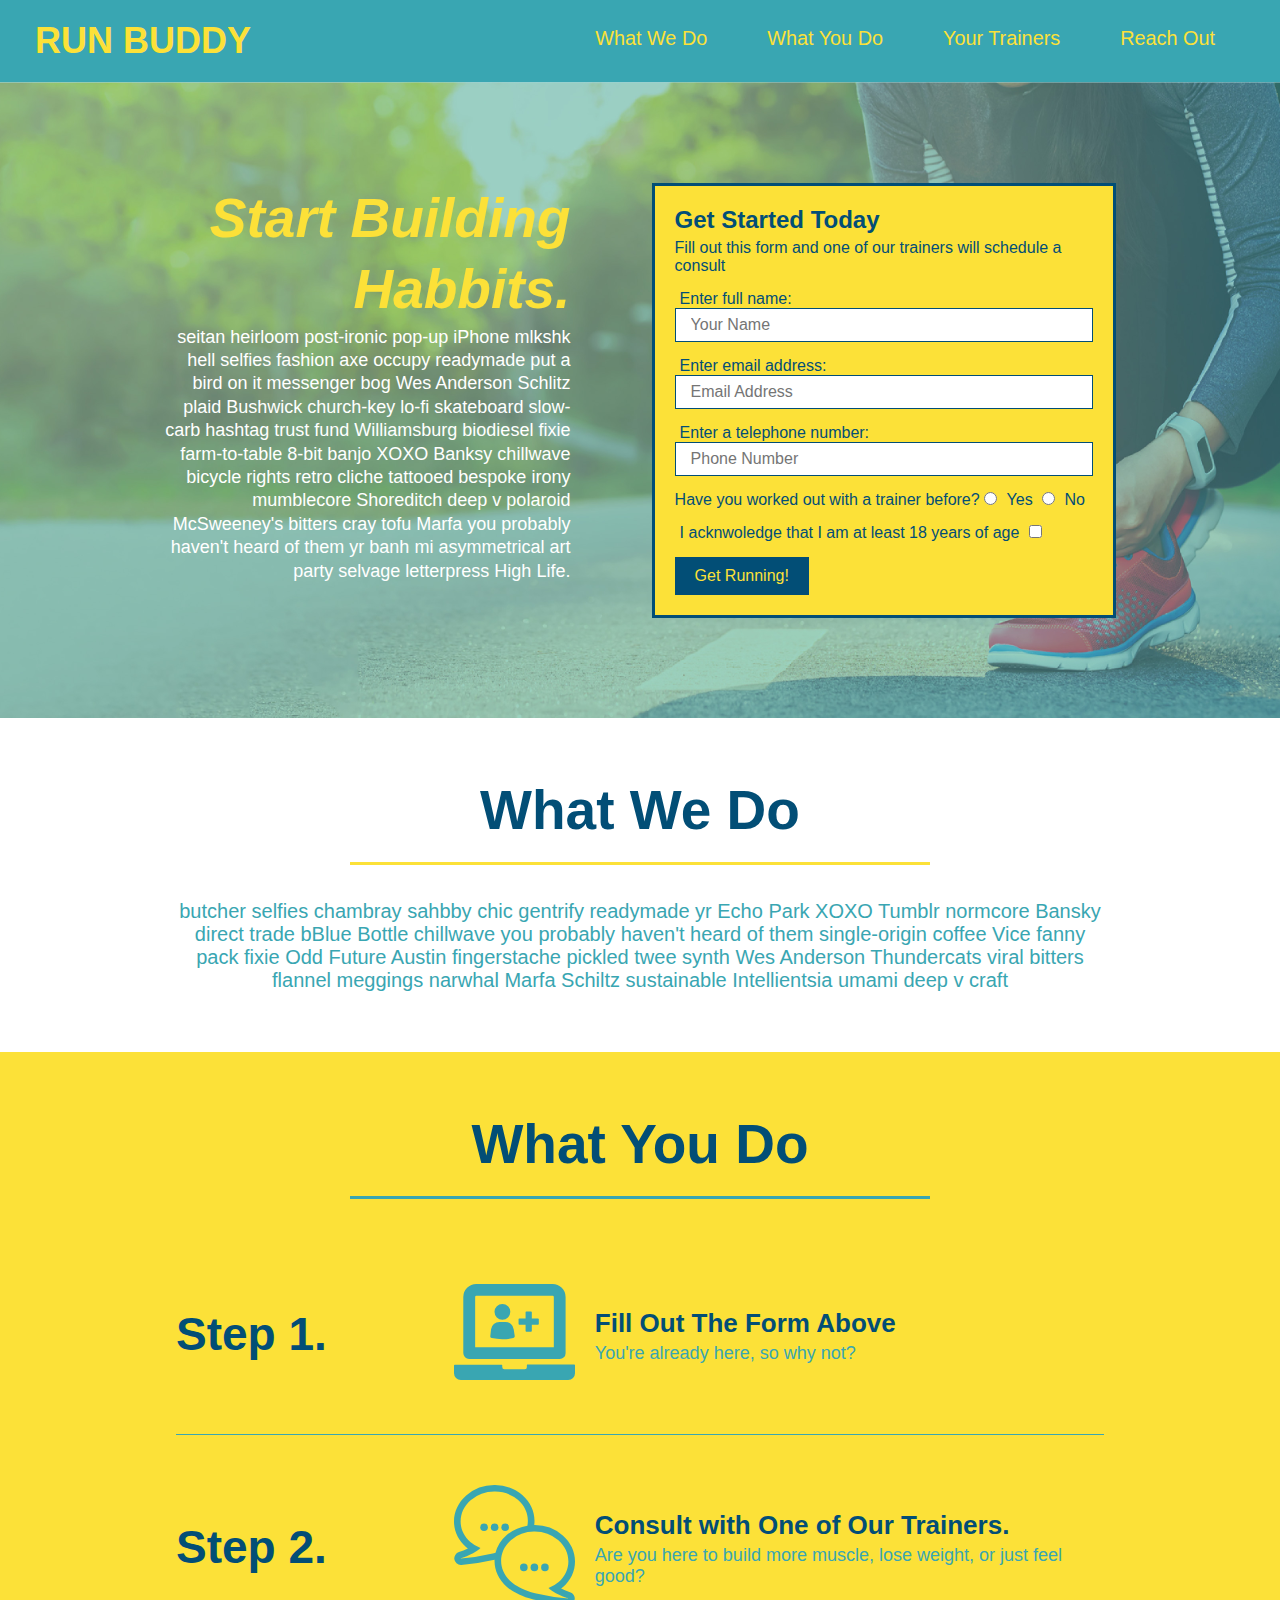
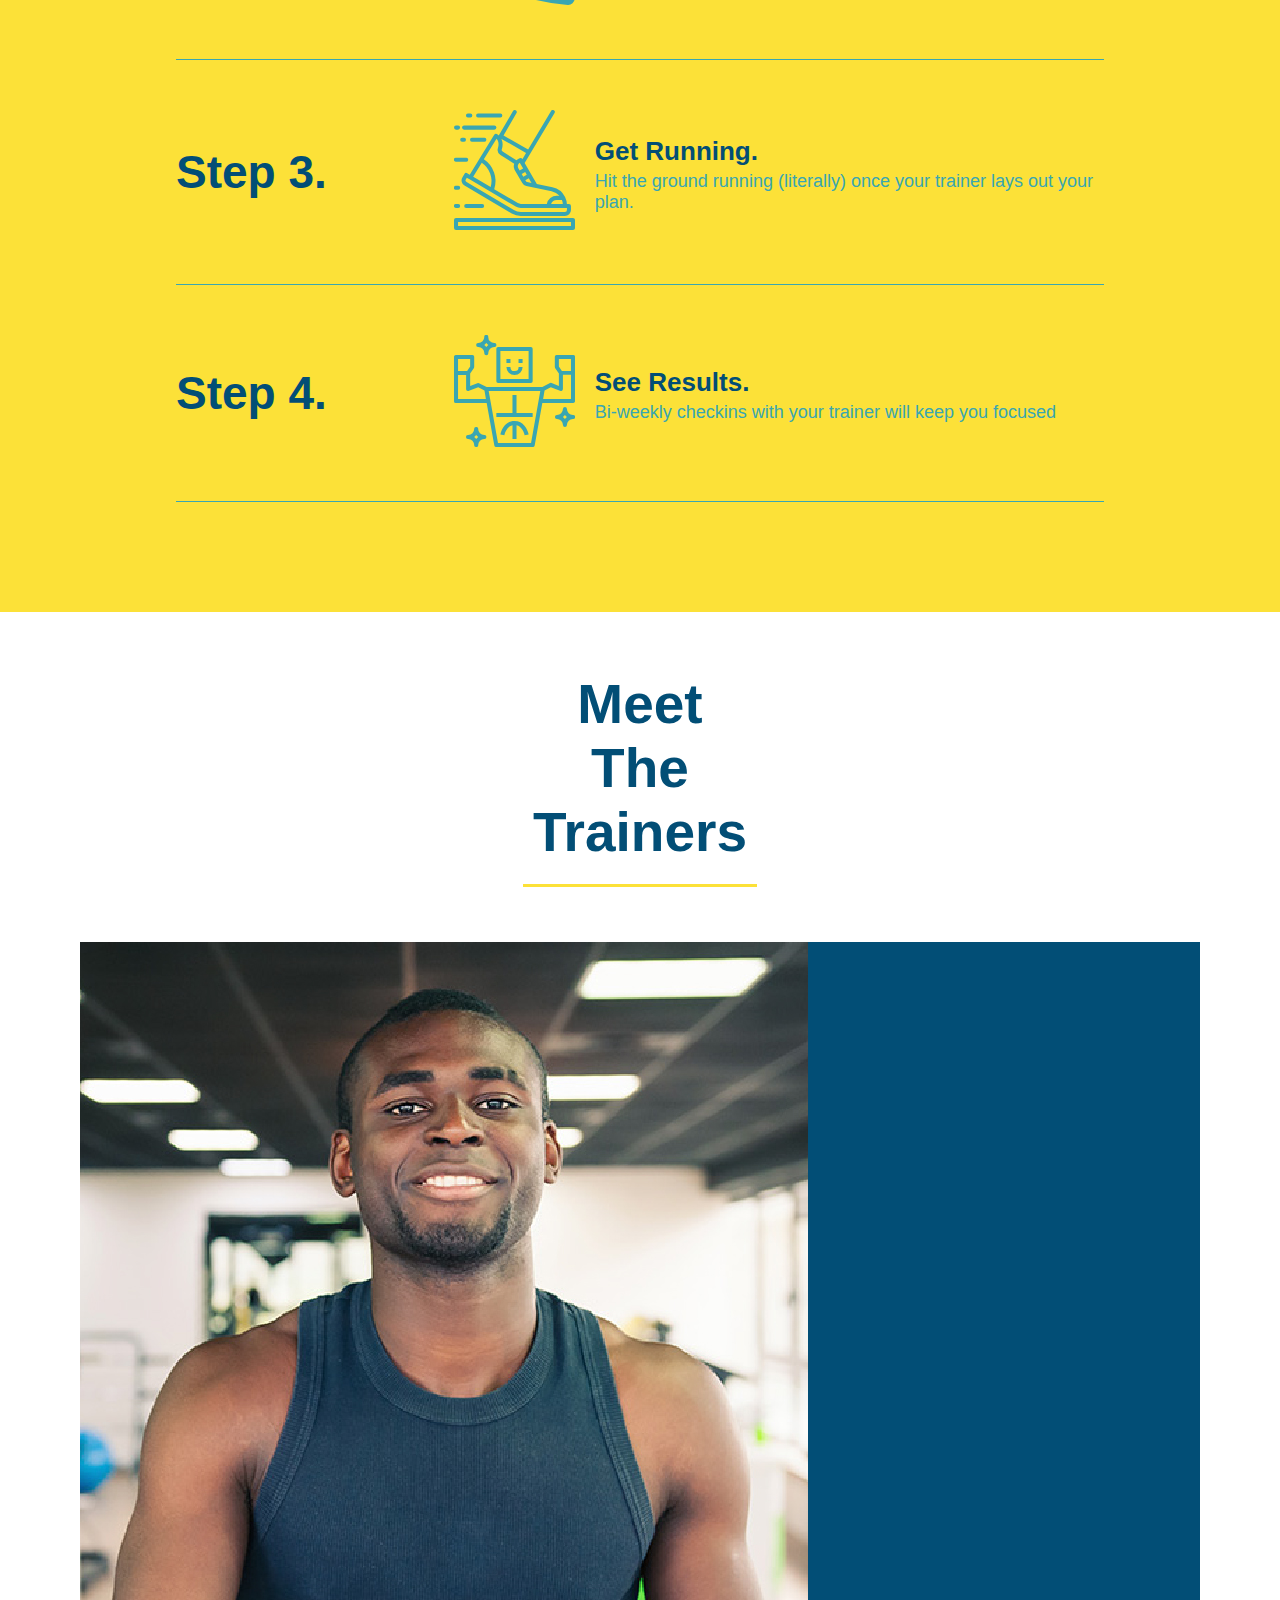
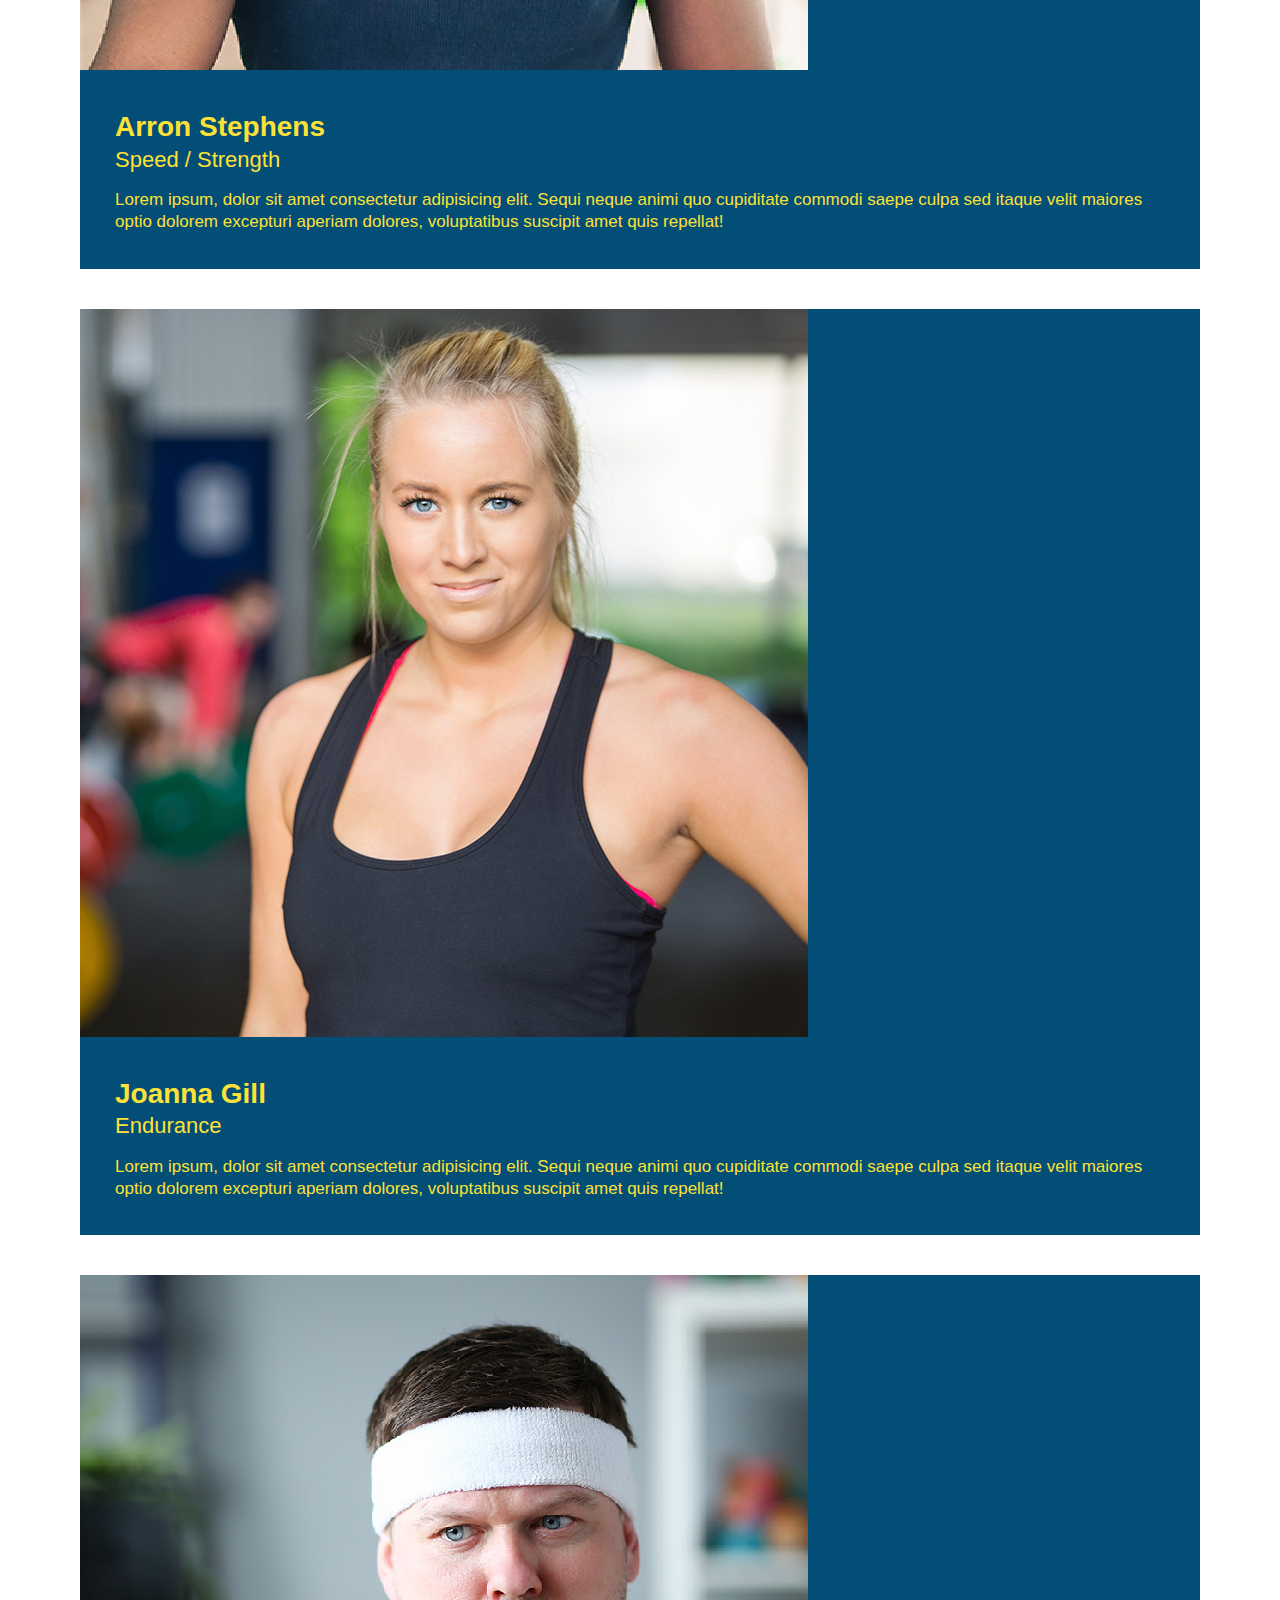
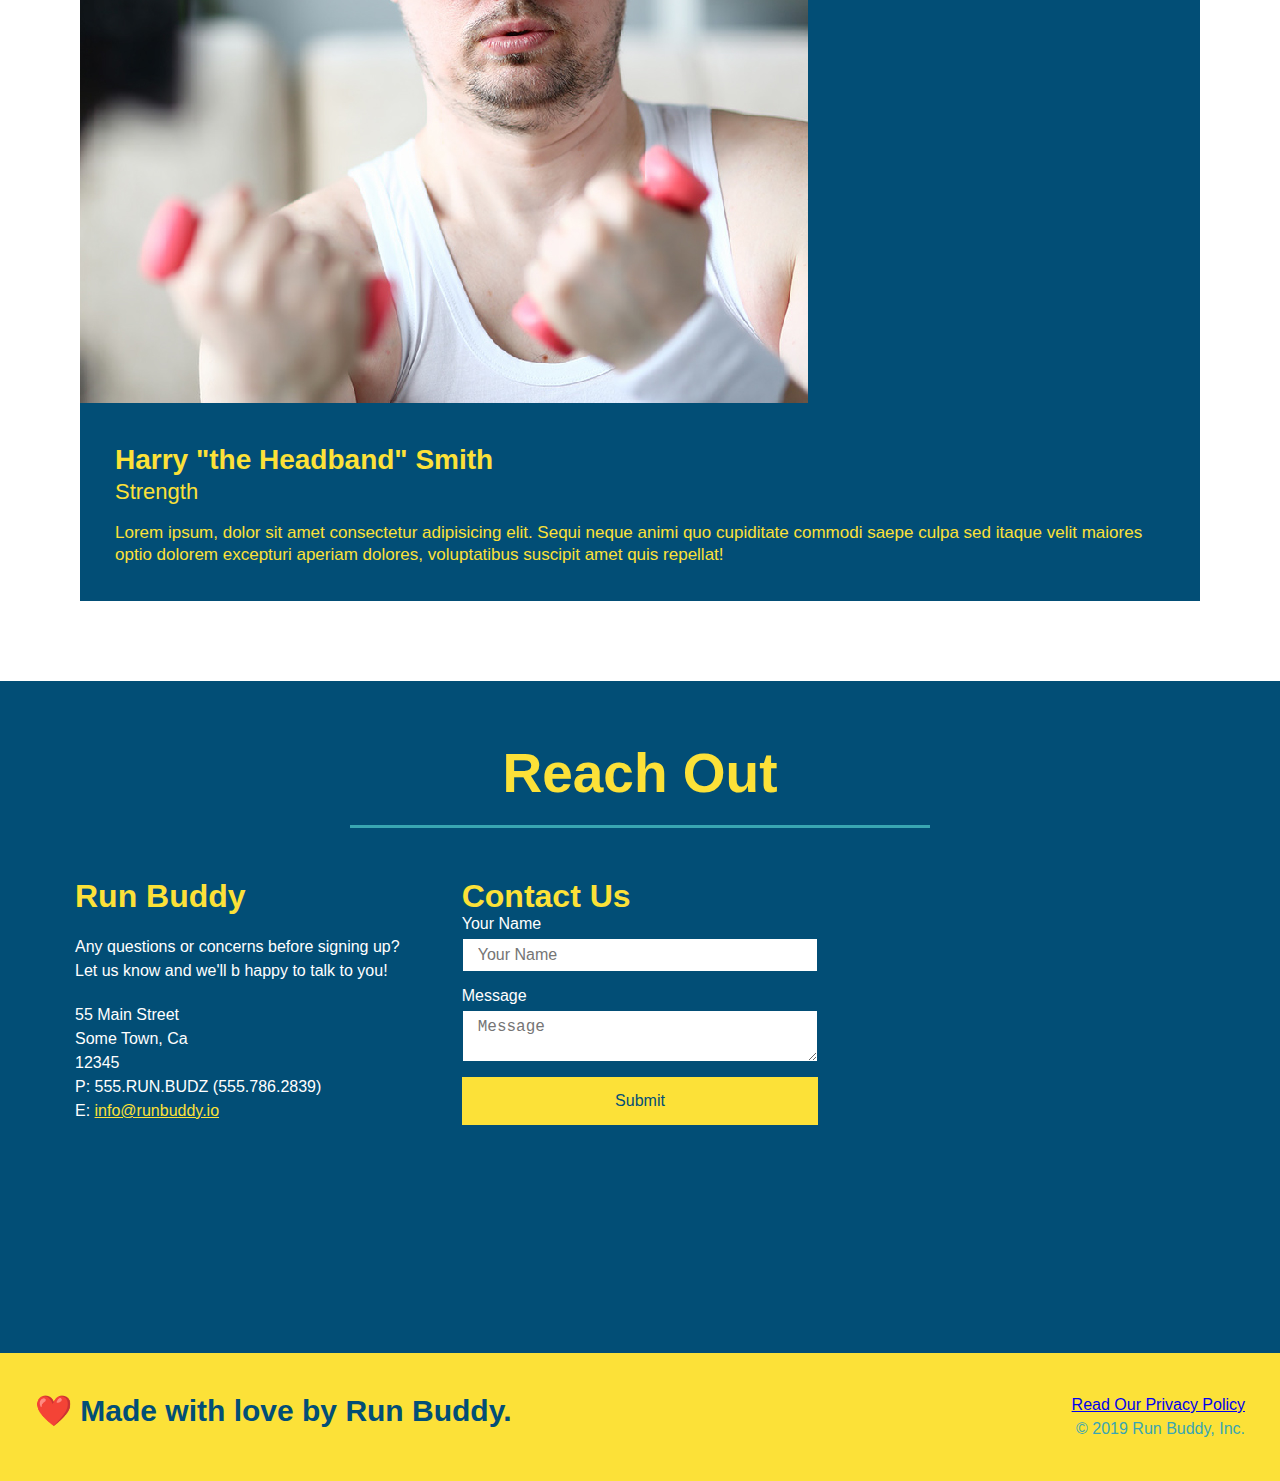
==== commit 7dc11a15: "add flexbox to reach out" ====
--- a/index.html
+++ b/index.html
@@ -216,25 +216,6 @@
     </div> 
 
     <div class="contact-info">
-      <iframe src="https://www.google.com/maps/embed?pb=!1m18!1m12!1m3!1d2888.971995312721!2d-79.72901130000002!3d43.60712469999999!2m3!1f0!2f0!3f0!3m2!1i1024!2i768!4f13.1!3m3!1m2!1s0x882b40252c41139d%3A0xf97acb3395609387!2s6650%20Falconer%20Dr%2C%20Mississauga%2C%20ON%20L5N%201B5!5e0!3m2!1sen!2sca!4v1619575880732!5m2!1sen!2sca" 
-      style="border:0;" 
-      allowfullscreen="" 
-      loading="lazy">
-      </iframe>
-
-      <div class="contact-form">
-        <h3>Contact Us</h3>
-        <form>
-          <label for="contact-name">Your Name</label>
-          <input type="text" id="contact-name" placeholder="Your Name" />
-
-          <label for="contact-message">Message</label>
-          <textarea id="contact-message" placeholder="Message"></textarea>
-
-          <button type="submit">Submit</button>
-        </form>
-      </div>
-
       <div>
         <h3>Run Buddy</h3>
         <p>
@@ -251,6 +232,25 @@
           E: <a href="mailto:info@runbuddy.io">info@runbuddy.io</a>
         </address>
       </div>
+
+      <div class="contact-form">
+        <h3>Contact Us</h3>
+        <form>
+          <label for="contact-name">Your Name</label>
+          <input type="text" id="contact-name" placeholder="Your Name" />
+
+          <label for="contact-message">Message</label>
+          <textarea id="contact-message" placeholder="Message"></textarea>
+
+          <button type="submit">Submit</button>
+        </form>
+      </div>
+
+      <iframe src="https://www.google.com/maps/embed?pb=!1m18!1m12!1m3!1d2888.971995312721!2d-79.72901130000002!3d43.60712469999999!2m3!1f0!2f0!3f0!3m2!1i1024!2i768!4f13.1!3m3!1m2!1s0x882b40252c41139d%3A0xf97acb3395609387!2s6650%20Falconer%20Dr%2C%20Mississauga%2C%20ON%20L5N%201B5!5e0!3m2!1sen!2sca!4v1619575880732!5m2!1sen!2sca" 
+      style="border:0;" 
+      allowfullscreen="" 
+      loading="lazy">
+      </iframe>  
     </div>
   </section>
 
--- a/assets/css/style.css
+++ b/assets/css/style.css
@@ -287,25 +287,30 @@
 }
 
 .contact {
-      background: #024e76;
+    background: #024e76;
+}
+
+.contact-info {
+    display: flex;
+    justify-content: space-between;
+    flex-wrap: wrap;
+}
+
+.contact-info > * {
+    flex: 1;
+    margin: 15px;
 }
 
 .contact h2 {
-      color: #fce138;
+    color: #fce138;
 }
 
 .contact-info iframe {
-      width: 400px;
-      height: 400px;
+    height: 400px;
 }
 
 .contact-info div {
-      width: 420px;
-      display: inline-block;
-      vertical-align: top;
-      text-align: left;
-      margin: 30px 0 0 60px;
-      color: white;
+    color: white;
 }
 
 .contact-info h3 {
@@ -317,7 +322,7 @@
 .contact-info address {
     margin: 20px 0;
     line-height: 1.5;
-    font-size: 20px;
+    font-size: 16px;
     font-style: normal;
 }
   
@@ -325,6 +330,28 @@
     color: #fce138;
 }
 
+.contact-form input, 
+.contact-form textarea {
+    border: 1px solid #024e76;
+    display: block;
+    padding: 7px 15px;
+    font-size: 16px;h
+    color: #024e76;
+    width: 100%;
+    margin-bottom: 15px;
+    margin-top: 5px;
+}
+
+.contact-form button {
+    width: 100%;
+    border: none;
+    background: #fce138;
+    color: #024e76;
+    text-align: center;
+    padding: 15px 0;
+    font-size: 16px;
+}
+
 .flex-row {
     display: flex;
 }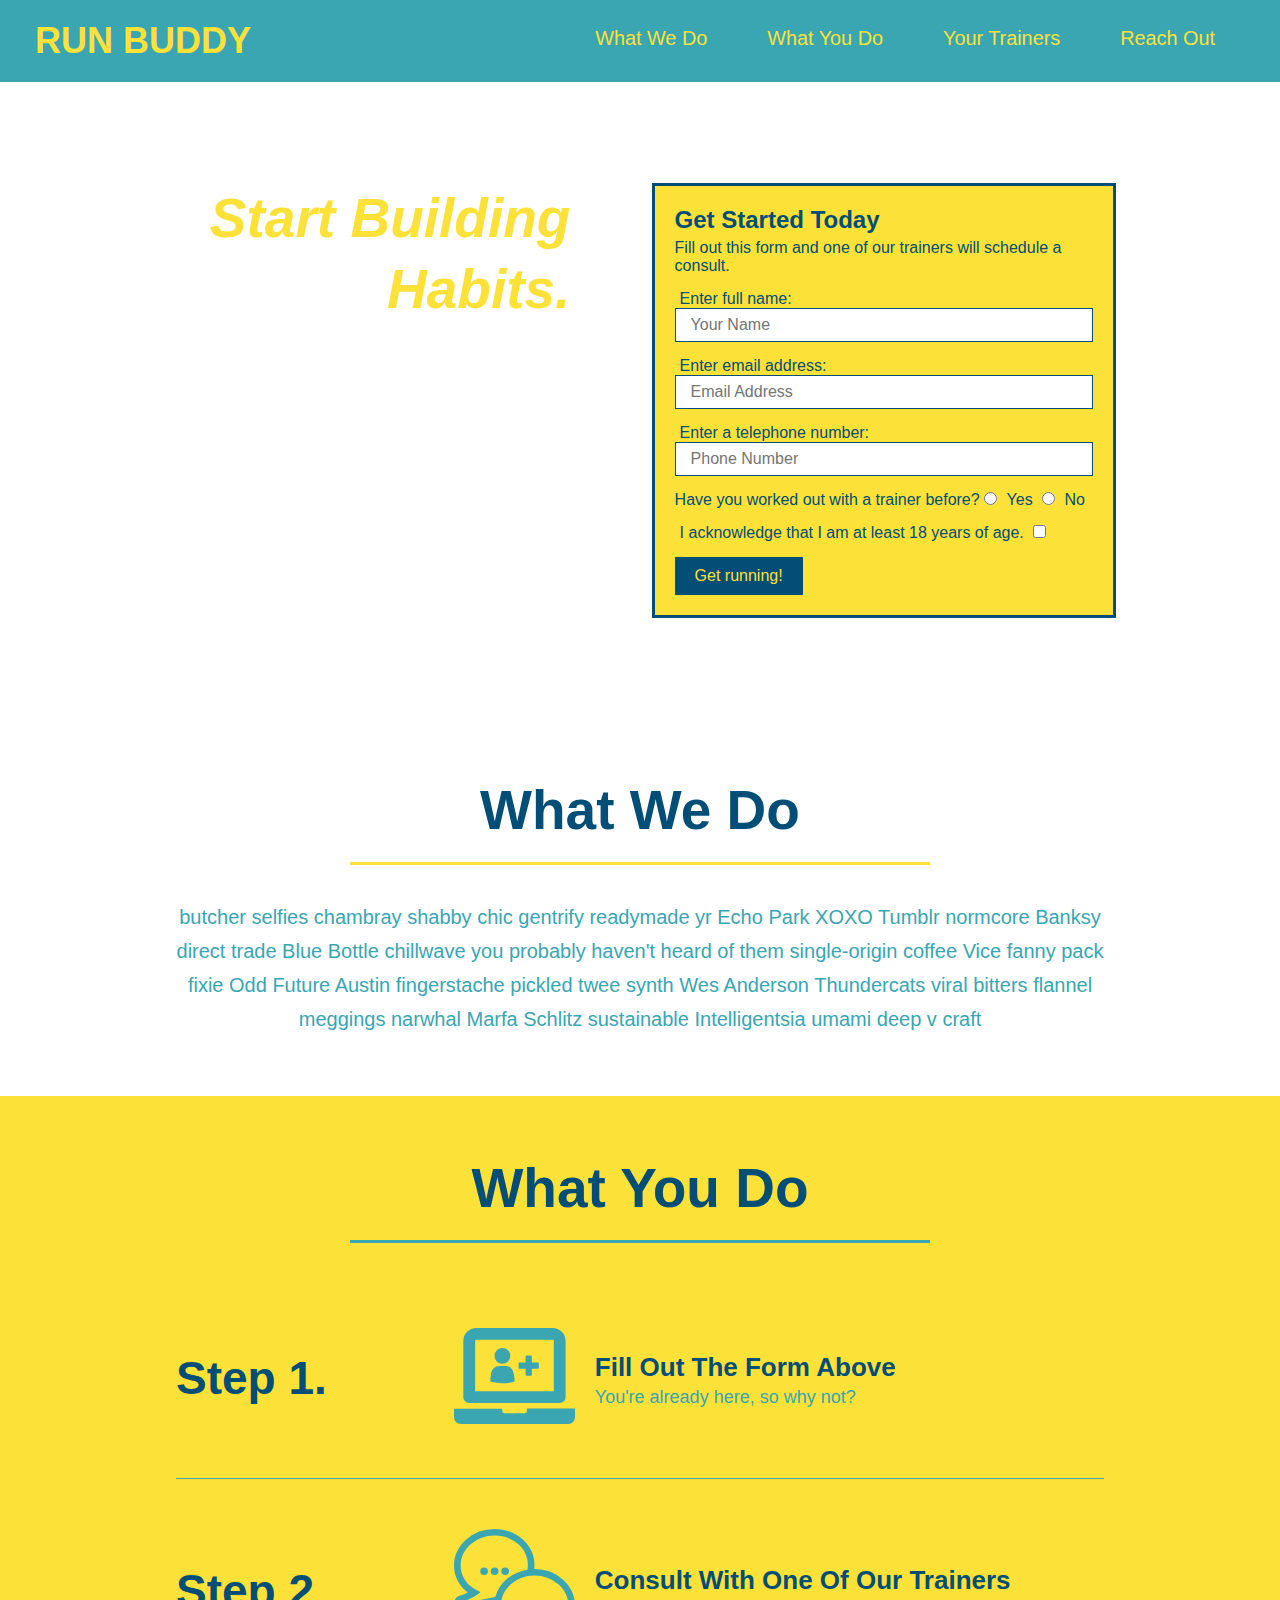
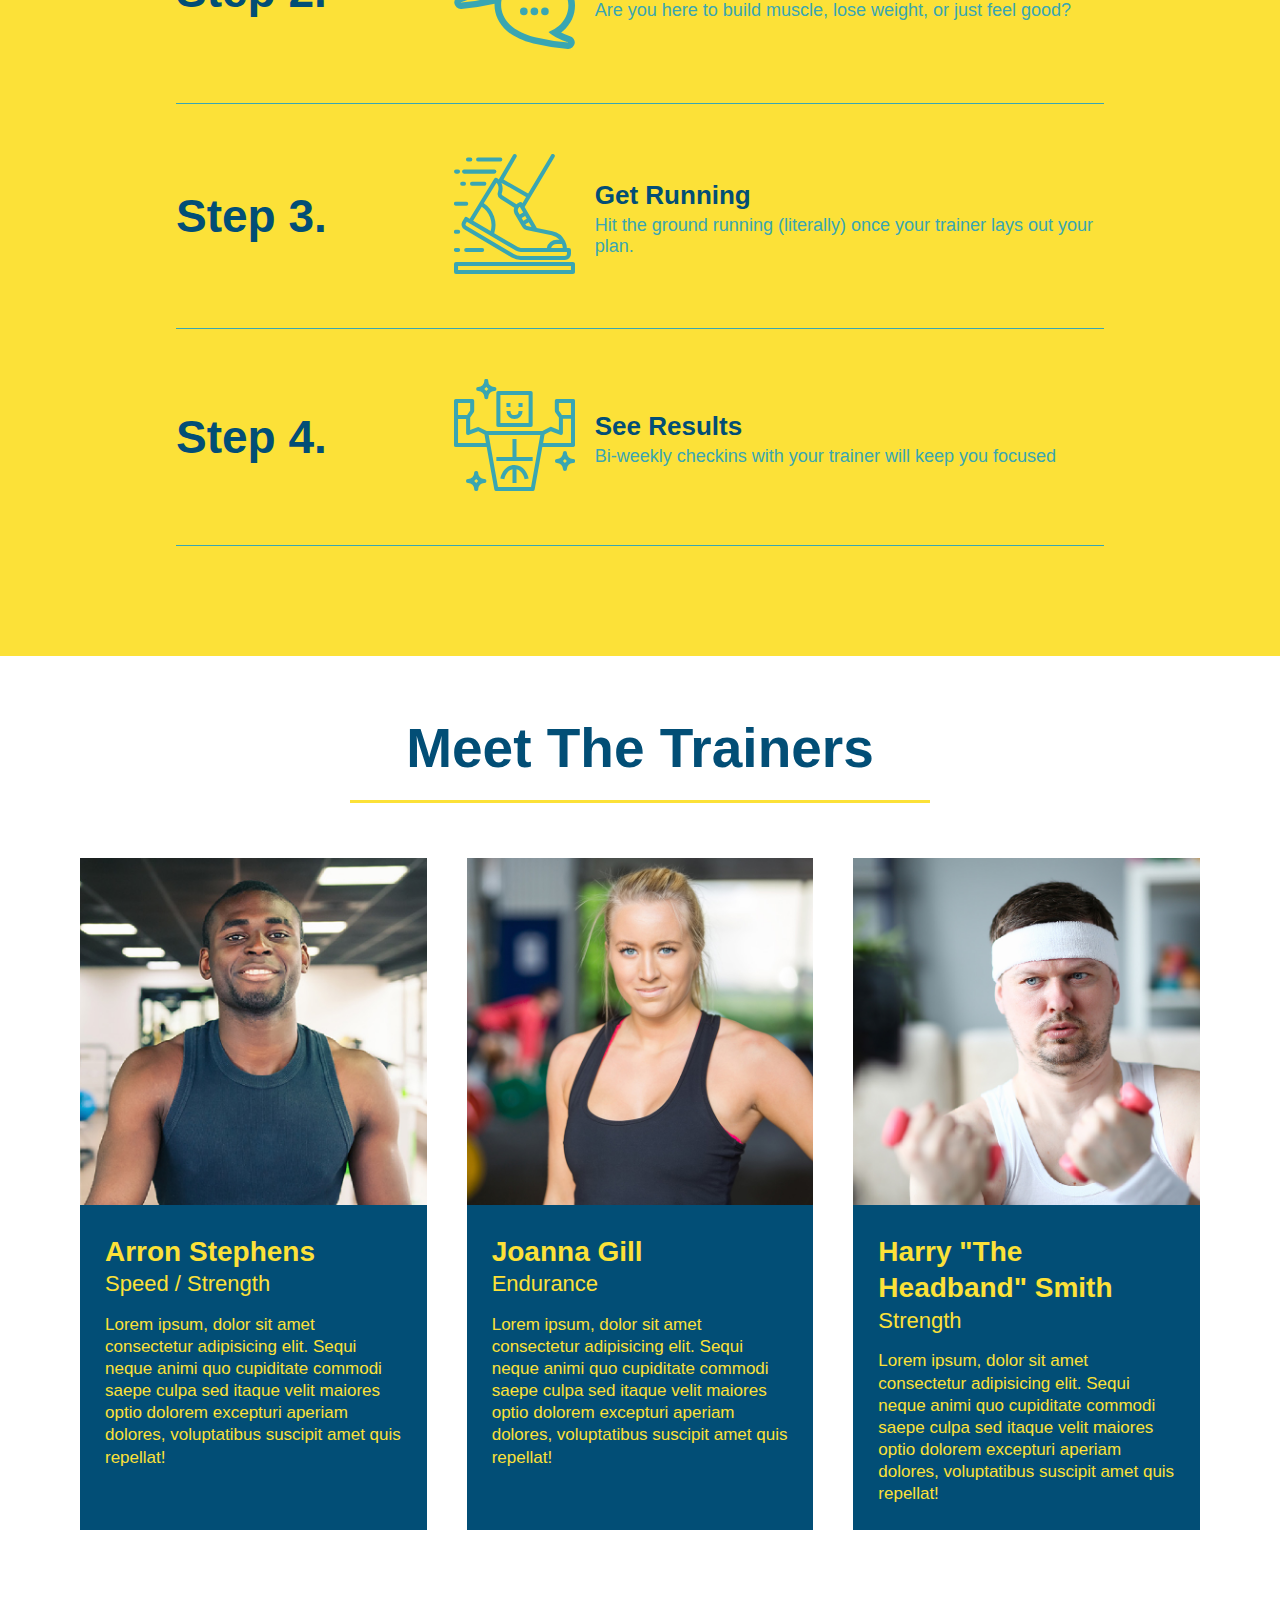
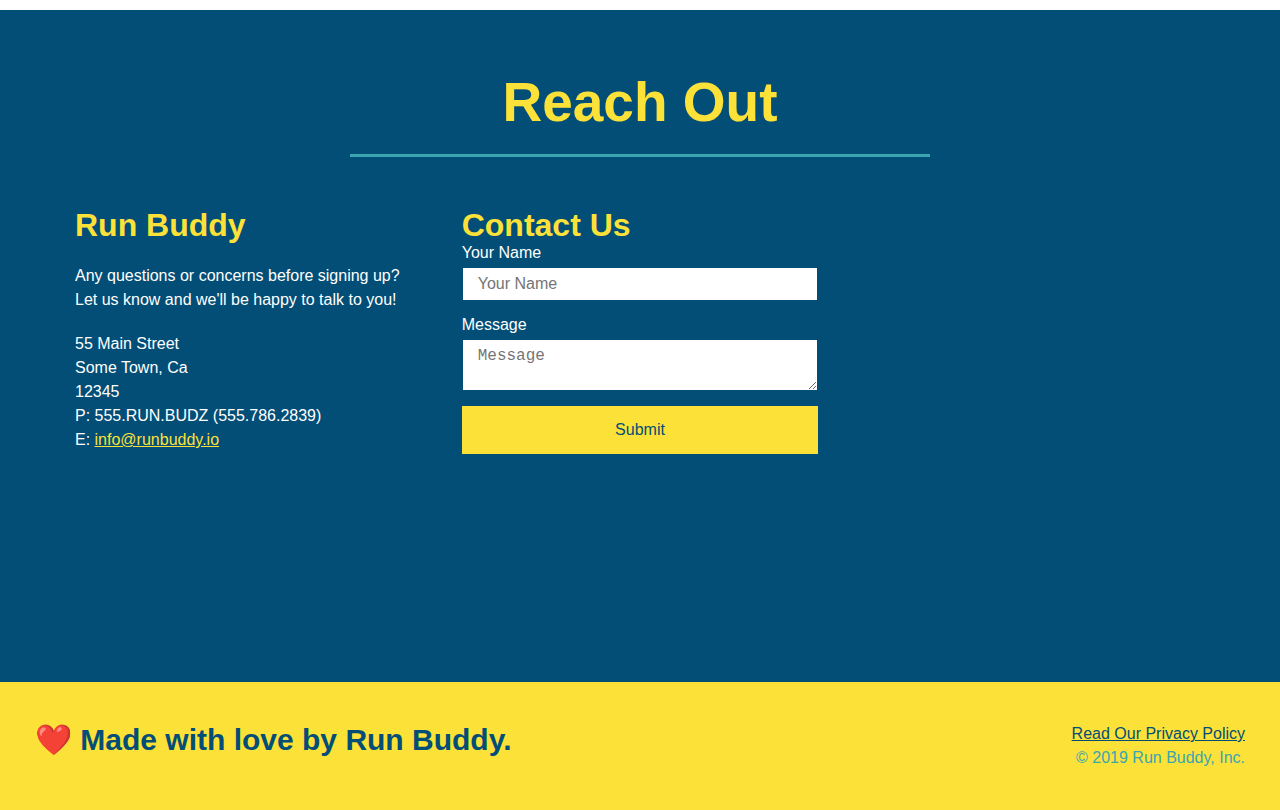
==== commit d71794b8: "reconstructed code" ====
--- a/index.html
+++ b/index.html
@@ -1,25 +1,19 @@
 <!DOCTYPE html>
 <html lang="en">
-
-<head>
-  <meta charset="UTF-8" />
-  <title>Run Buddy</title>
-  <meta name="viewport" content="width=device-width", initial-scale=1>
-  <link rel="stylesheet" href="./assets/css/style.css"/>
-</head>
-
-<body>
-  <!-- navigation -->
+  <head>
+    <meta charset="UTF-8" />
+    <link rel="stylesheet" href="./assets/css/style.css">
+    <title>Run Buddy</title>
+  </head>
+  <body>
+    <!-- navigation tags - block level element -->
     <header>
       <h1>
         <a href="/">RUN BUDDY</a>
       </h1>
       <nav>
-        <!-- unordered list of element -->
         <ul>
-          <!-- list item element -->
-          <li>
-            <!-- anchor element -->
+          <li>
             <a href="#what-we-do">What We Do</a>
           </li>
           <li>
@@ -31,240 +25,224 @@
           <li>
             <a href="#reach-out">Reach Out</a>
           </li>
+          
         </ul>
       </nav>
     </header>
-
-  <!-- hero/jumbotron -->
-  <section class="hero">
-    <div class="hero-cta">
-      <h2>Start Building Habbits.</h2>
-      <p>
-        seitan heirloom post-ironic pop-up iPhone mlkshk hell selfies fashion axe occupy readymade put a bird on it messenger bog Wes Anderson Schlitz plaid Bushwick church-key lo-fi skateboard slow-carb hashtag trust fund Williamsburg biodiesel fixie farm-to-table 8-bit banjo XOXO Banksy chillwave bicycle rights retro cliche tattooed bespoke irony mumblecore Shoreditch deep v polaroid McSweeney's bitters cray tofu Marfa you probably haven't heard of them yr banh mi asymmetrical art party selvage letterpress High Life.
-      </p>
-    </div>
-
-    <div class="hero-form">
-      <h3>Get Started Today</h3>
-      <p>Fill out this form and one of our trainers will schedule a consult</p>
-
-    <!-- add form element -->
-    <form>
-      <label for="name">Enter full name:</label>
-      <input type="text" placeholder="Your Name" name="name" id="name" class="form-input"/>
-
-      <label for="email">Enter email address:</label>
-      <input type="email" placeholder="Email Address" name="email" id="email" class="form-input"/>
-      
-      <label for="phone">Enter a telephone number:</label>
-      <input type="tel" placeholder="Phone Number" name="phone" id="phone" class="form-input"/>
-      <p>
-        Have you worked out with a trainer before?
-        <input type="radio" name="trainer-confirm" id="trainer-yes"/>
-        <label for="trainer-yes">Yes</label>
-        <input type="radio" name="trainer-confirm" id="trainer-no"/>
-        <label for="trainer-no">No</label>
-      </p>
-      <p>
-        <label for="checkbox">
-          I acknwoledge that I am at least 18 years of age
-        </label>
-        <input type="checkbox" name="age-confirm" id="checkbox"/>
-      </p>
-      <button type="submit">
-        Get Running!
-      </button>
-    </form>
-    </div>
-  </section>
-  <!-- end hero -->
-
-  <!-- "what we do" section -->
-  <section id="what-we-do" class="intro">
-    <div class="flex-row">
-      <h2 class="section-title primary-border">
-        What We Do
-      </h2>
-    </div>
-    
-    <div class="flex-row">
-      <p>
-        butcher selfies chambray sahbby chic gentrify readymade yr Echo Park XOXO Tumblr normcore Bansky direct trade bBlue Bottle chillwave you probably haven't heard of them single-origin coffee Vice fanny pack fixie Odd Future Austin fingerstache pickled twee synth Wes Anderson Thundercats viral bitters flannel meggings narwhal Marfa Schiltz sustainable Intellientsia umami deep v craft
-      </p>
-    </div>
-    
-  </section>
-
-  <!-- "what you do" section -->
-  <section id="what-you-do" class="steps">
-    <div class="flex-row">
-      <h2 class="section-title secondary-border">
-        What You Do
-      </h2>
-    </div>
-
-    <div class="step">
-      <h3>Step 1.</h3>
-      <div class="step-info">
-        <div class="step-img">
-          <img src="./assets/images/step-1.svg" alt=""/>
-        </div>
-        <div class="step-text">
-          <h4>Fill Out The Form Above</h4>
-          <p>You're already here, so why not?</p>
-        </div>
-      </div>
-    </div>
-
-    <div class="step">
-      <h3>Step 2.</h3>
-      <div class="step-info">
-        <div class="step-img">
-          <img src="./assets/images/step-2.svg" alt=""/>
-        </div>
-        <div class="step-text">
-          <h4>Consult with One of Our Trainers.</h4>
-          <p>Are you here to build more muscle, lose weight, or just feel good?</p>
-        </div>
-      </div>
-    </div>
-
-    <div class="step">
-      <h3>Step 3.</h3>
-      <div class="step-info">
-        <div class="step-img">
-          <img src="./assets/images/step-3.svg" alt=""/>
-        </div>
-        <div class="step-text">
-          <h4>Get Running.</h4>
-          <p>Hit the ground running (literally) once your trainer lays out your plan.</p>
-        </div>
-      </div>
-    </div>
-
-    <div class="step">
-      <h3>Step 4.</h3>
-      <div class="step-info">
-        <div class="step-img">
-          <img src="./assets/images/step-4.svg" alt=""/>
-        </div>
-        <div class="step-text">
-          <h4>See Results.</h4>
-          <p>Bi-weekly checkins with your trainer will keep you focused</p>
-        </div>
-      </div>
-    </div>
-  </section>
-
-  <!-- "meet the trainers" section -->
-  <section id="your-trainers" class="trainers">
-    <div class="flex-row">
-      <h2 class="section-title primary-border">
-        Meet The Trainers
-      </h2>
-    </div>
-    
-    <!-- flexbox -->
-    <div class="trainers">
-    <!-- first trainer -->
-    <article class="trainer">
-      <img src="./assets/images/trainer-1.jpg" alt="Arron Stephens in his workout clothes, ready to pump iron"/>
-      <div class="trainer-bio">
-        <h3 class="trainer-name"> Arron Stephens </h3>
-        <h4 class="trainer-role">Speed / Strength</h4>
+    <!-- end navigation -->
+
+    <!-- hero/jumbotron -->
+    <section class="hero">
+      <div class="hero-cta">
+        <h2>Start Building Habits.</h2>
         <p>
-          Lorem ipsum, dolor sit amet consectetur adipisicing elit. Sequi neque animi quo cupiditate commodi saepe culpa sed
-          itaque velit maiores optio dolorem excepturi aperiam dolores, voluptatibus suscipit amet quis repellat!
+          seitan heirloom post-ironic pop-up iPhone mlkshk hella selfies fashion axe occupy readymade put a bird on it
+          messenger bag Wes Anderson Schlitz plaid Bushwick church-key lo-fi skateboard slow-carb hashtag trust fund
+          Williamsburg biodiesel fixie farm-to-table 8-bit banjo XOXO Banksy chillwave bicycle rights retro cliche
+          tattooed bespoke irony mumblecore Shoreditch deep v polaroid McSweeney's bitters cray gentrify tofu Marfa you
+          probably haven't heard of them yr banh mi asymmetrical art party selvage letterpress High Life.
         </p>
       </div>
-    </article>
-
-    <!-- second trainer bio -->
-    <article class="trainer">
-      <img src="./assets/images/trainer-2.jpg" alt="Joanna Gill cooling off after a workout" />
-      <div class="trainer-bio">
-        <h3 class="trainer-name">Joanna Gill</h3>
-        <h4 class="trainer-role">Endurance</h4>
+
+      <div class="hero-form">
+        <h3>Get Started Today</h3>
+        <p>Fill out this form and one of our trainers will schedule a consult.</p>
+        <form>
+          <label for="name">Enter full name:</label>
+          <input type="text" placeholder="Your Name" id="name" name="name" class="form-input" />
+          <label for="email">Enter email address:</label>
+          <input type="email" placeholder="Email Address" id="email" name="email" class="form-input" />
+          <label for="phone">Enter a telephone number:</label>
+          <input type="tel" placeholder="Phone Number" name="phone" id="phone" class="form-input" />
+          <p>
+            Have you worked out with a trainer before? 
+            <input type="radio" name="trainer-confirm" id="trainer-yes" />
+            <label for="trainer-yes">Yes</label>
+            <input type="radio" name="trainer-confirm" id="trainer-no"/>
+            <label for="trainer-no">No</label>
+          </p>
+          <p>
+            <label for="checkbox">
+              I acknowledge that I am at least 18 years of age.
+            </label>
+            <input type="checkbox" name="checkpoint1" id="checkbox" />
+          </p>
+          <button type="submit">
+            Get running!
+          </button>
+        </form>
+      </div>
+    </section>
+    <!-- end header -->
+
+    <!-- "what we do" start - <section> -->
+    <section id="what-we-do" class="intro">
+      <div class="flex-row">
+        <h2 class="section-title primary-border">
+          What We Do
+        </h2>
+      </div>
+      <div class="flex-row">
         <p>
-          Lorem ipsum, dolor sit amet consectetur adipisicing elit. Sequi neque animi quo cupiditate commodi saepe culpa sed
-          itaque velit maiores optio dolorem excepturi aperiam dolores, voluptatibus suscipit amet quis repellat!
+          butcher selfies chambray shabby chic gentrify readymade yr Echo Park XOXO Tumblr normcore Banksy direct trade  Blue Bottle chillwave you probably haven't heard of them single-origin coffee Vice fanny pack fixie Odd Future Austin fingerstache pickled twee synth Wes Anderson Thundercats viral bitters flannel meggings narwhal Marfa Schlitz sustainable Intelligentsia umami deep v craft
         </p>
       </div>
-    </article>
-
-    <!-- third trainer bio -->
-    <article class="trainer">
-      <img src="./assets/images/trainer-3.jpg" alt="Harry Smith wearing a headband and lifting comically small pink weights" />
-      <div class="trainer-bio">
-        <h3 class="trainer-name">Harry "the Headband" Smith</h3>
-        <h4 class="trainer-role">Strength</h4>
-        <p>
-          Lorem ipsum, dolor sit amet consectetur adipisicing elit. Sequi neque animi quo cupiditate commodi saepe culpa sed
-          itaque velit maiores optio dolorem excepturi aperiam dolores, voluptatibus suscipit amet quis repellat!
-        </p>
-      </div>
-    </article>
-    </div>
-  </section>
-
-  <!-- "reach out" section -->
-  <section id="reach-out" class="contact">
-    <div class="flex-row">
-      <h2 class="section-title secondary-border">
-        Reach Out
-      </h2>
-    </div> 
-
-    <div class="contact-info">
+    </section>
+    <!-- end "what we do" -->
+
+    <!-- "what you do" start -->
+    <section id="what-you-do" class="steps">
+      <div class="flex-row">
+        <h2 class="section-title secondary-border">
+          What You Do
+        </h2> 
+      </div>
+      <div class="step">
+        <h3>Step 1.</h3>
+        <div class="step-info">
+          <div class="step-img">
+            <img src="./assets/images/step-1.svg" alt="" />
+          </div>
+          <div class="step-text">
+            <h4>Fill Out The Form Above</h4>
+            <p>You're already here, so why not?</p>
+          </div>
+        </div>
+      </div>
+      <div class="step">
+        <h3>Step 2.</h3>
+        <div class="step-info">
+          <div class="step-img">
+            <img src="./assets/images/step-2.svg" alt="" />
+          </div>
+          <div class="step-text">
+            <h4>Consult With One Of Our Trainers</h4>
+            <p>Are you here to build muscle, lose weight, or just feel good?</p>
+          </div>
+        </div>
+      </div>
+      <div class="step">
+        <h3>Step 3.</h3>
+        <div class="step-info">
+          <div class="step-img">
+            <img src="./assets/images/step-3.svg" alt="" />
+          </div>
+          <div class="step-text">
+            <h4>Get Running</h4>
+            <p>Hit the ground running (literally) once your trainer lays out your plan.</p>
+          </div>
+        </div>
+      </div>
+      <div class="step">
+        <h3>Step 4.</h3>
+        <div class="step-info">
+          <div class="step-img">
+            <img src="./assets/images/step-4.svg" alt="" />
+          </div>
+          <div class="step-text">
+            <h4>See Results</h4>
+            <p>Bi-weekly checkins with your trainer will keep you focused</p>
+          </div>
+        </div>
+      </div>
+    </section>
+    <!-- "what you do" end -->
+
+    <!-- "meet the trainers" start -->
+    <section id="your-trainers">
+      <div class="flex-row">
+        <h2 class="section-title primary-border">
+          Meet The Trainers
+        </h2>
+      </div>
+
+      <div class="trainers">
+        <article class="trainer">
+          <img src="./assets/images/trainer-1.jpg" alt="Arron Stephens in his workout clothes, ready to pump iron" />
+          <div class="trainer-bio">
+            <h3 class="trainer-name">Arron Stephens</h3>
+            <h4 class="trainer-role">Speed / Strength</h4>
+            <p>Lorem ipsum, dolor sit amet consectetur adipisicing elit. Sequi neque animi quo cupiditate commodi saepe culpa sed itaque velit maiores optio dolorem excepturi aperiam dolores, voluptatibus suscipit amet quis repellat!</p>
+          </div>
+        </article>
+
+        <article class="trainer">
+          <img src="./assets/images/trainer-2.jpg" alt="Joanna Gill cooling off after a work out" />
+          <div class="trainer-bio">
+            <h3 class="trainer-name">Joanna Gill</h3>
+            <h4 class="trainer-role">Endurance</h4>
+            <p>Lorem ipsum, dolor sit amet consectetur adipisicing elit. Sequi neque animi quo cupiditate commodi saepe culpa sed itaque velit maiores optio dolorem excepturi aperiam dolores, voluptatibus suscipit amet quis repellat!</p>
+            </div>
+          </article>
+
+        <article class="trainer">
+          <img src="./assets/images/trainer-3.jpg" alt="Harry Smith wearing a headband and lifting comically small pink weights" />
+          <div class="trainer-bio">
+            <h3 class="trainer-name">Harry "The Headband" Smith</h3>
+            <h4 class="trainer-role">Strength</h4>
+            <p>Lorem ipsum, dolor sit amet consectetur adipisicing elit. Sequi neque animi quo cupiditate commodi saepe culpa sed itaque velit maiores optio dolorem excepturi aperiam dolores, voluptatibus suscipit amet quis repellat!</p>
+          </div>
+        </article>
+      </div>
+    </section>
+    <!-- "meet the trainers" end -->
+
+    <!-- "reach out" start -->
+    <section id="reach-out" class="contact">
+      <div class="flex-row">
+        <h2 class="section-title secondary-border">
+          Reach Out
+        </h2>
+      </div>
+
+      <div class="contact-info">
+        <div>
+          <h3>Run Buddy</h3>
+          <p>
+            Any questions or concerns before signing up? 
+            <br/>
+            Let us know and we'll be happy to talk to you!
+          </p>
+
+          <address>
+            55 Main Street <br/>
+            Some Town, Ca <br/>
+            12345<br/>
+            P: 555.RUN.BUDZ (555.786.2839)<br/>
+            E: <a href="mailto:info@runbuddy.io">info@runbuddy.io</a>
+          </address>
+          
+        </div>
+
+        <div class="contact-form">
+          <h3>Contact Us</h3>
+          <form>
+            <label for="contact-name">Your Name</label>
+            <input type="text" id="contact-name" placeholder="Your Name" />
+        
+            <label for="contact-message">Message</label>
+            <textarea id="contact-message" placeholder="Message"></textarea>
+        
+            <button type="submit">Submit</button>
+          </form>
+        </div>
+        
+        <iframe
+          src="https://www.google.com/maps/embed?pb=!1m14!1m12!1m3!1d12182.30520634488!2d-74.0652613!3d40.2407219!2m3!1f0!2f0!3f0!3m2!1i1024!2i768!4f13.1!5e0!3m2!1sen!2sus!4v1561060983193!5m2!1sen!2sus"
+          frameborder="0" style="border:0" allowfullscreen>
+        </iframe>
+      </div>
+    </section>
+    <!-- "reach out" end -->
+
+    <!-- footer -->
+    <footer>
+      <h2>❤️ Made with love by Run Buddy.</h2>
       <div>
-        <h3>Run Buddy</h3>
-        <p>
-          Any questions or concerns before signing up?
-          <br />
-          Let us know and we'll b happy to talk to you!
-        </p>
-
-        <address>
-          55 Main Street <br />
-          Some Town, Ca <br />
-          12345 <br />
-          P: 555.RUN.BUDZ (555.786.2839) <br />
-          E: <a href="mailto:info@runbuddy.io">info@runbuddy.io</a>
-        </address>
-      </div>
-
-      <div class="contact-form">
-        <h3>Contact Us</h3>
-        <form>
-          <label for="contact-name">Your Name</label>
-          <input type="text" id="contact-name" placeholder="Your Name" />
-
-          <label for="contact-message">Message</label>
-          <textarea id="contact-message" placeholder="Message"></textarea>
-
-          <button type="submit">Submit</button>
-        </form>
-      </div>
-
-      <iframe src="https://www.google.com/maps/embed?pb=!1m18!1m12!1m3!1d2888.971995312721!2d-79.72901130000002!3d43.60712469999999!2m3!1f0!2f0!3f0!3m2!1i1024!2i768!4f13.1!3m3!1m2!1s0x882b40252c41139d%3A0xf97acb3395609387!2s6650%20Falconer%20Dr%2C%20Mississauga%2C%20ON%20L5N%201B5!5e0!3m2!1sen!2sca!4v1619575880732!5m2!1sen!2sca" 
-      style="border:0;" 
-      allowfullscreen="" 
-      loading="lazy">
-      </iframe>  
-    </div>
-  </section>
-
-  <!-- footer -->
-  <footer>
-    <h2>❤️ Made with love by Run Buddy.</h2>
-    <div>
-      <a href="./privacy-policy.html">Read Our Privacy Policy</a><br /> 
-      &copy; 2019 Run Buddy, Inc.
-    </div>
-  </footer>  
-  
-  </footer>
-</body>
-
-</html>
-
+        <a href="./privacy-policy.html">Read Our Privacy Policy</a><br/>
+        &copy; 2019 Run Buddy, Inc.
+      </div>
+    </footer>
+    <!-- footer end -->
+  </body>
+</html>--- a/assets/css/style.css
+++ b/assets/css/style.css
@@ -1,180 +1,195 @@
 * {
+    box-sizing: border-box;
     margin: 0;
     padding: 0;
-    box-sizing: border-box;
-}
-
-body {
-    /* more on this crazy alphanumerical value in a minute! */
+  }
+  
+  body {
     color: #39a6b2;
     font-family: Helvetica, Arial, sans-serif;
-}
-
-  /* apply styles to <header> */
-header {
-    display: flex;
-    justify-content: space-between;
-    flex-wrap: wrap;
+  }
+  
+  
+  /* HEADER / NAV BAR STYLES START */
+  
+  header {
     padding: 20px 35px;
     background-color: #39a6b2;
-}
-
-header h1 {
+    display: flex;
+    justify-content: space-between;
+    flex-wrap: wrap;
+  }
+  
+  header h1 {
     font-weight: bold;
+    margin: 0;
     font-size: 36px;
     color: #fce138;
-    margin: 0;
-}
-  
-header a {
+  }
+  
+  header a {
     text-decoration: none;
     color: #fce138;
-}
-
-header nav {
+  }
+  
+  header nav {
     margin: 7px 0;
-}
-
-header nav ul {
+  }
+  
+  header nav ul {
     display: flex;
     flex-wrap: wrap;
     justify-content: space-between;
     align-items: center;
     list-style: none;
-}
-
-header nav ul li a {
+  }
+  
+  header nav ul li a {
     margin: 0 30px;
     font-weight: lighter;
     font-size: 1.55vw;
-}
-
-header h1 {
-    font-weight: bold;
-    font-size: 36px;
-    color: #fce138;
-    margin: 0;
-    display: inline;
-}
-
-footer {
-    display: flex;
-    justify-content: space-between;
-    flex-wrap: wrap;
+  }
+  
+  /* HEADER / NAVBAR STYLES END */
+  
+  
+  
+  /* FOOTER STYLES START */
+  footer {
     background: #fce138;
-    width: 100%;
     padding: 40px 35px;
-}
-
-footer h2 {
+    display: flex;
+    justify-content: space-between;
+    flex-wrap: wrap;
+    width: 100%;
+  }
+  
+  footer h2 {
     color: #024e76;
     font-size: 30px;
     margin: 0;
-}
-
-footer div {
+  }
+  
+  footer div {
     line-height: 1.5;
     text-align: right;
-}
-
-footer a {
-    columns: #024e76;
-}
-
-section {
+  }
+  
+  footer a {
+    color: #024e76;
+  }
+  /* END FOOTER STYLES */
+  
+  /* STYLE ALL SECTION TAGS */
+  section {
     padding: 60px;
-}
-
-/* hero style */
-.hero {
-    background-image: url("../images/hero-bg.jpeg");
+  }
+  
+  /* HERO STYLES START */
+  .hero {
+    background-image: url('../images/hero-bg.jpg');
     background-size: cover;
     background-position: center;
     display: flex;
     justify-content: center;
     flex-wrap: wrap;
-}
-
-.hero-cta {
+  }
+  
+  .hero-cta {
     width: 35%;
     text-align: right;
     margin: 3.5%;
     color: #fff;
     font-size: 18px;
     line-height: 1.3;
-}
-
-.hero-cta h2 {
+  }
+  
+  .hero-cta h2 {
     font-style: italic;
     font-size: 55px;
     color: #fce138;
-}
-
-/* secondary page hero */
-.hero-secondary {
-    margin: 20px;
-    font-size: 20px;
-    background-color: white;
-    color: blue;
-    background-color: black;
-    color: red;
-}
-
-/* hero form style */
-.hero-form {
-    color: #024e76;
+  }
+  
+  .hero-form {
+    border: 3px solid #024e76;
+    background-color: #fce138;
     padding: 20px;
-    background-color: #fce138;
-    border: solid 3px #024e76;
+    color: #024e76;
     width: 40%;
     margin: 3.5%;
-}
-
-.hero-form h3 {
+  }
+  
+  .hero-form h3 {
     font-size: 24px;
     margin: 0;
-}
-
-.hero-form p {
+  }
+  .hero-form p {
     margin: 5px 0 15px 0;
-}
-
-.form-input {
-    border: solid 1px #024e76;
+  }
+  
+  .form-input {
+    border: 1px solid #024e76;
     display: block;
     padding: 7px 15px;
     font-size: 16px;
     color: #024e76;
     width: 100%;
-    margin-bottom: 15px;
-}
-
-.hero-form label {
+    margin-bottom: 15px; 
+  }
+  
+  .hero-form label {
     margin: 0 5px;
-}
-
-.hero-form button {
+  }
+  
+  .hero-form button {
+    color: #fce138;
     background-color: #024e76;
-    color: #fce138;
     border: none;
     padding: 10px 20px;
     font-size: 16px;
-}
-
-.intro p {
-    inline-height: 1.7;
+  } 
+  /* HERO STYLES END */
+  
+  
+  /* SECTION TITLE STYLES START */
+  .section-title {
+    font-size: 55px;
+    border-bottom: 3px solid;
+    color: #024e76;
+    padding-bottom: 20px;
+    text-align: center;
+    margin: 0 auto 35px auto;
+    width: 50%;
+  }
+  
+  .primary-border {
+    border-color: #fce138;
+  }
+  
+  .secondary-border {
+    border-color: #39a6b2;
+  }
+  /* SECTION TITLE STYLES END */
+  
+  /* WHAT WE DO STYLES */
+  
+  .intro p {
+    line-height: 1.7;
     color: #39a6b2;
     width: 80%;
+    margin: 0 auto;
     font-size: 20px;
-    margin: 0 auto;
     text-align: center;
-}
-
-.steps {
+  }
+  /* WHAT YOU DO STYLES END */
+  
+  
+  /* WHAT YOU DO STYLES START */
+  .steps { 
     background: #fce138;
-}
-
-.step {
+  }
+  
+  .step {
     margin: 50px auto;
     padding-bottom: 50px;
     width: 80%;
@@ -183,166 +198,139 @@
     flex-wrap: wrap;
     align-items: center;
     justify-content: space-between;
-}
-
-.step h3 {
+  }
+  
+  .step h3 {
     color: #024e76;
     font-size: 46px;
     flex: 1 30%;
-}
-
-.step-img {
+  }
+  
+  .step-info {
+    flex: 2 70%;
+    display: flex;
+    flex-wrap: wrap;
+    align-items: center;
+  }
+  
+  .step-img {
     flex: 1 12%;
     margin-right: 20px;
-}
-
-.step-img img {
+  }
+  
+  .step-img img {
     max-width: 100%;
-}
-
-.step-info {
-    display: flex;
-    flex-wrap: wrap;
-    align-items: center;
-    flex: 2 70%;
-}
-
-.step-text {
+  }
+  
+  .step-text {
     flex: 12;
-}
-
-.step-text h4 {
+  }
+  
+  .step-text p {
+    color: #39a6b2;
+    font-size: 18px;
+  }
+  
+  .step-text h4 {
     font-size: 26px;
     line-height: 1.5;
     color: #024e76;
-}
-
-.steps p {
-    color: #39a6b2;
-    font-size: 18px;
-}
-
-.section-title {
-    font-size: 55px;
-    color: #024e76;
-    border-bottom: 3px solid ;
-    padding-bottom: 20px;
-    text-align: center;
-    margin: 0 auto 35px auto;
-    width: 50%;
-}
-
-.primary-border {
-    border-color: #fce138;
-}
-
-.secondary-border {
-    border-color: #39a6b2;
-}
-
-.trainers {
+  }
+  
+  /* WHAT YOU DO STYLES END */
+  
+  /* MEET THE TRAINERS START */
+  .trainers {
     width: 100%;
     margin: 0 auto;
     display: flex;
     flex-wrap: wrap;
     justify-content: space-around;
-}
-  
-.trainer {
+  }
+  
+  .trainer {
     margin: 20px;
+    flex: 1;
     background: #024e76;
     color: #fce138;
-    flex: 1;
-}
-  
-.trainer img {
-    width: 100%%;
-}
-  
-.trainer-bio {
-    padding: 35px;
+  }
+  
+  .trainer img {
+    width: 100%;
+  }
+  
+  .trainer-bio {
+    padding: 25px;
     line-height: 1.3;
-}
-  
-.trainer-bio h3 {
+  }
+  
+  .trainer-bio h3 {
     font-size: 28px;
-}
-  
-.trainer-bio h4 {
+  }
+  
+  .trainer-bio h4 {
     font-weight: lighter;
     font-size: 22px;
     margin-bottom: 15px;
-}
-  
-.trainer-bio p {
+  }
+  
+  .trainer-bio p {
     font-size: 17px;
-}
-  
-.text-left {
-    text-align: left;
-}
-  
-.text-right {
-    text-align: right;
-}
-
-.contact {
+  }
+  /* TRAINER STYLES END */
+  
+  /* REACH OUT STYLES START */
+  .contact {
     background: #024e76;
-}
-
-.contact-info {
-    display: flex;
-    justify-content: space-between;
-    flex-wrap: wrap;
-}
-
-.contact-info > * {
+  }
+  
+  .contact h2 {
+    color: #fce138;
+  }
+  
+  .contact-info {
+    display: flex;
+    justify-content: space-between;
+    flex-wrap: wrap;
+  }
+  
+  .contact-info > * {
     flex: 1;
     margin: 15px;
-}
-
-.contact h2 {
-    color: #fce138;
-}
-
-.contact-info iframe {
+  }
+  
+  .contact-info iframe {
     height: 400px;
-}
-
-.contact-info div {
+  }
+  
+  .contact-info div {
     color: white;
-}
-
-.contact-info h3 {
+  }
+  
+  .contact-info h3 {
     color: #fce138;
     font-size: 32px;
-}
-  
-.contact-info p, 
-.contact-info address {
+  }
+  
+  .contact-info p, .contact-info address {
     margin: 20px 0;
     line-height: 1.5;
     font-size: 16px;
     font-style: normal;
-}
-  
-.contact-info a {
-    color: #fce138;
-}
-
-.contact-form input, 
-.contact-form textarea {
+  }
+  
+  .contact-form input, .contact-form textarea {
     border: 1px solid #024e76;
     display: block;
     padding: 7px 15px;
-    font-size: 16px;h
+    font-size: 16px;
     color: #024e76;
     width: 100%;
     margin-bottom: 15px;
     margin-top: 5px;
-}
-
-.contact-form button {
+  }
+  
+  .contact-form button {
     width: 100%;
     border: none;
     background: #fce138;
@@ -350,8 +338,24 @@
     text-align: center;
     padding: 15px 0;
     font-size: 16px;
-}
-
-.flex-row {
-    display: flex;
-}+  }
+  
+  .contact-info a {
+    color: #fce138;
+  }
+  
+  
+  /* REACH OUT STYLES END */
+  
+  /* UTILITIES */
+  .text-left {
+    text-align: left;
+  }
+  
+  .text-right {
+    text-align: right;
+  }
+  
+  .flex-row {
+    display: flex;
+  }